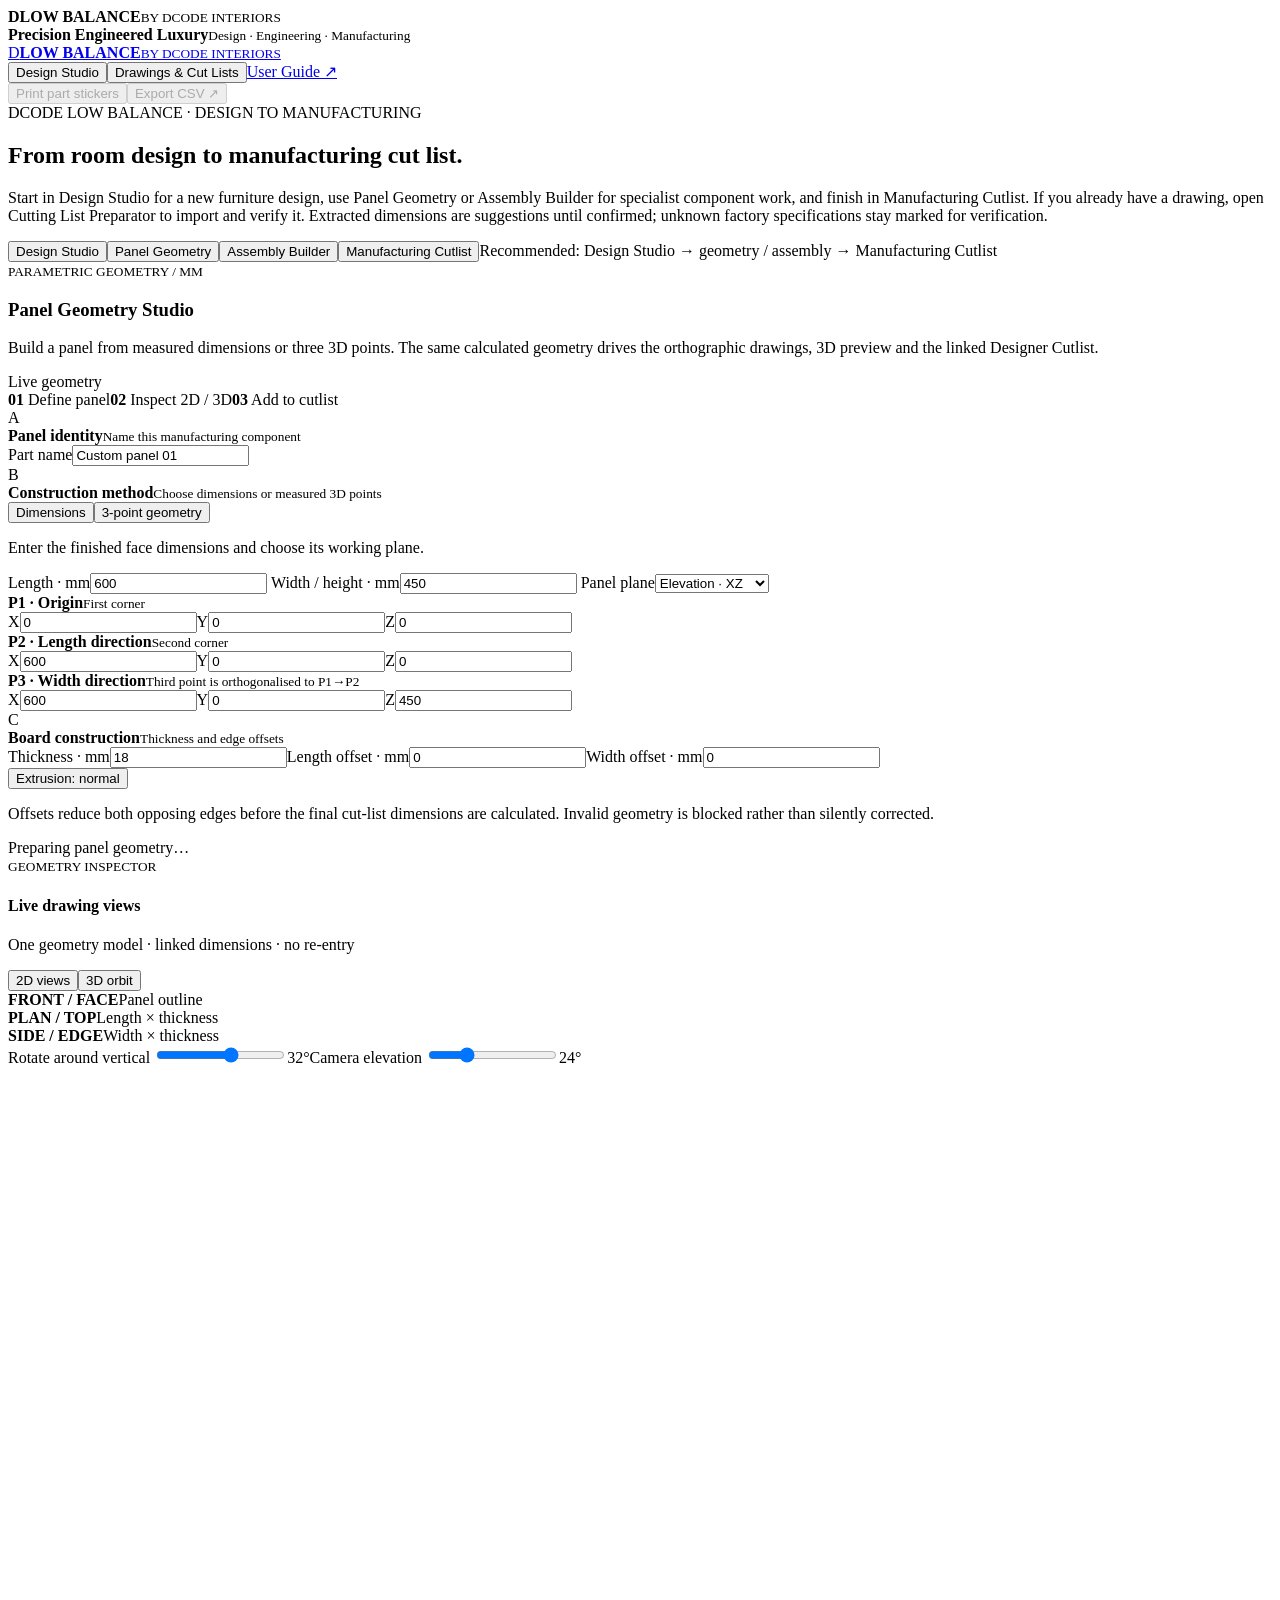
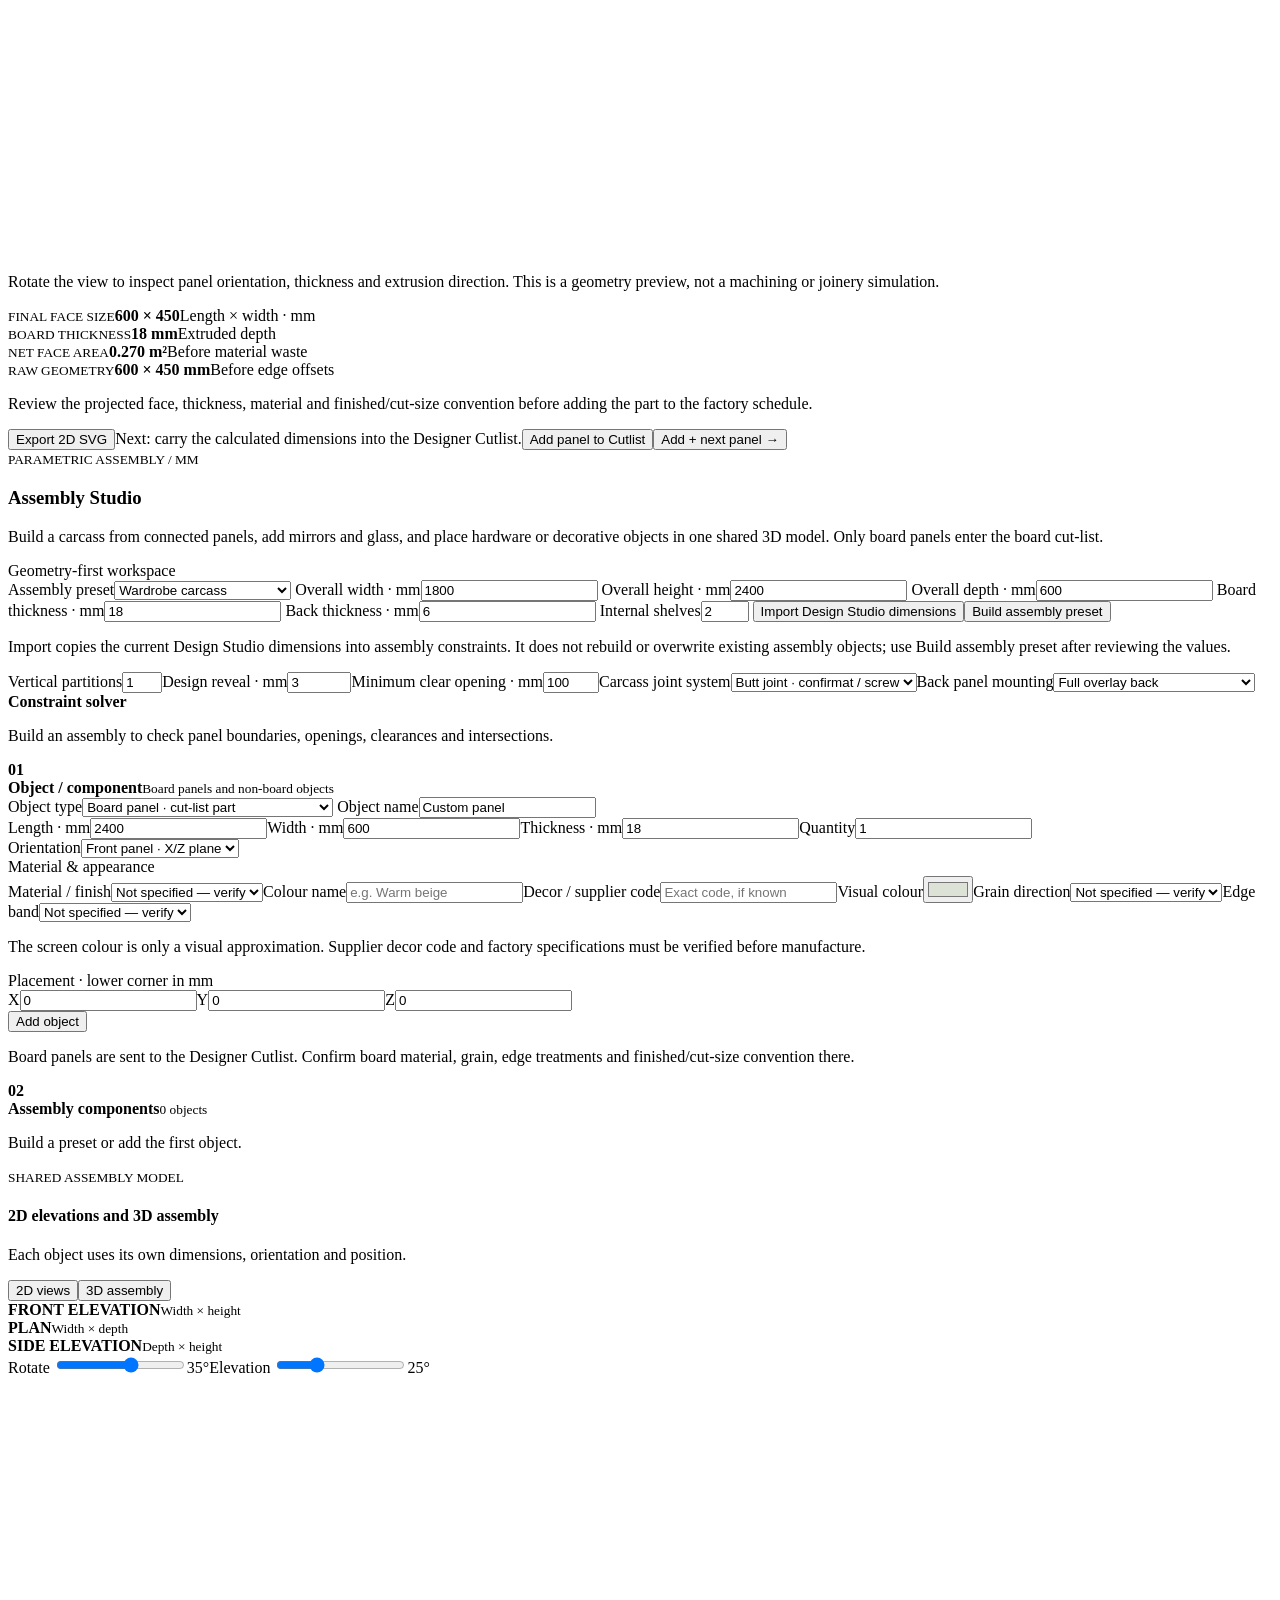
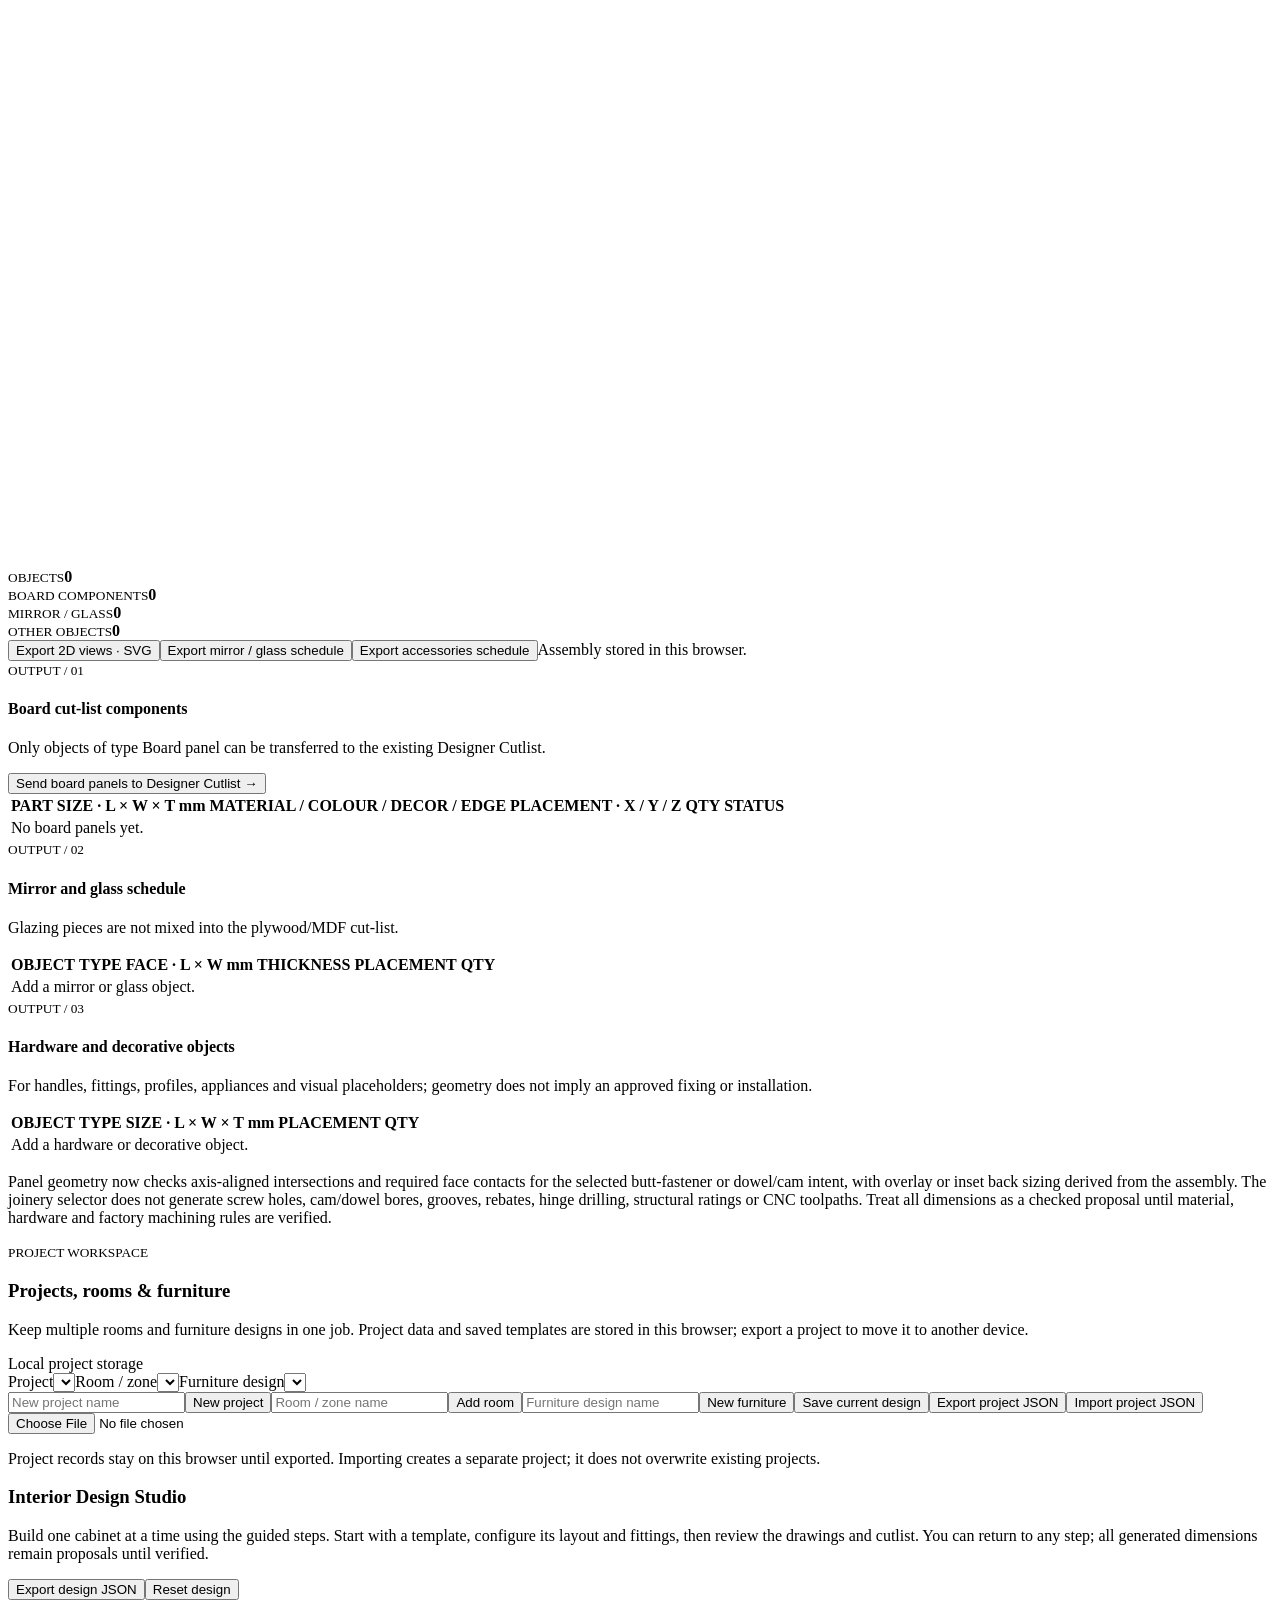
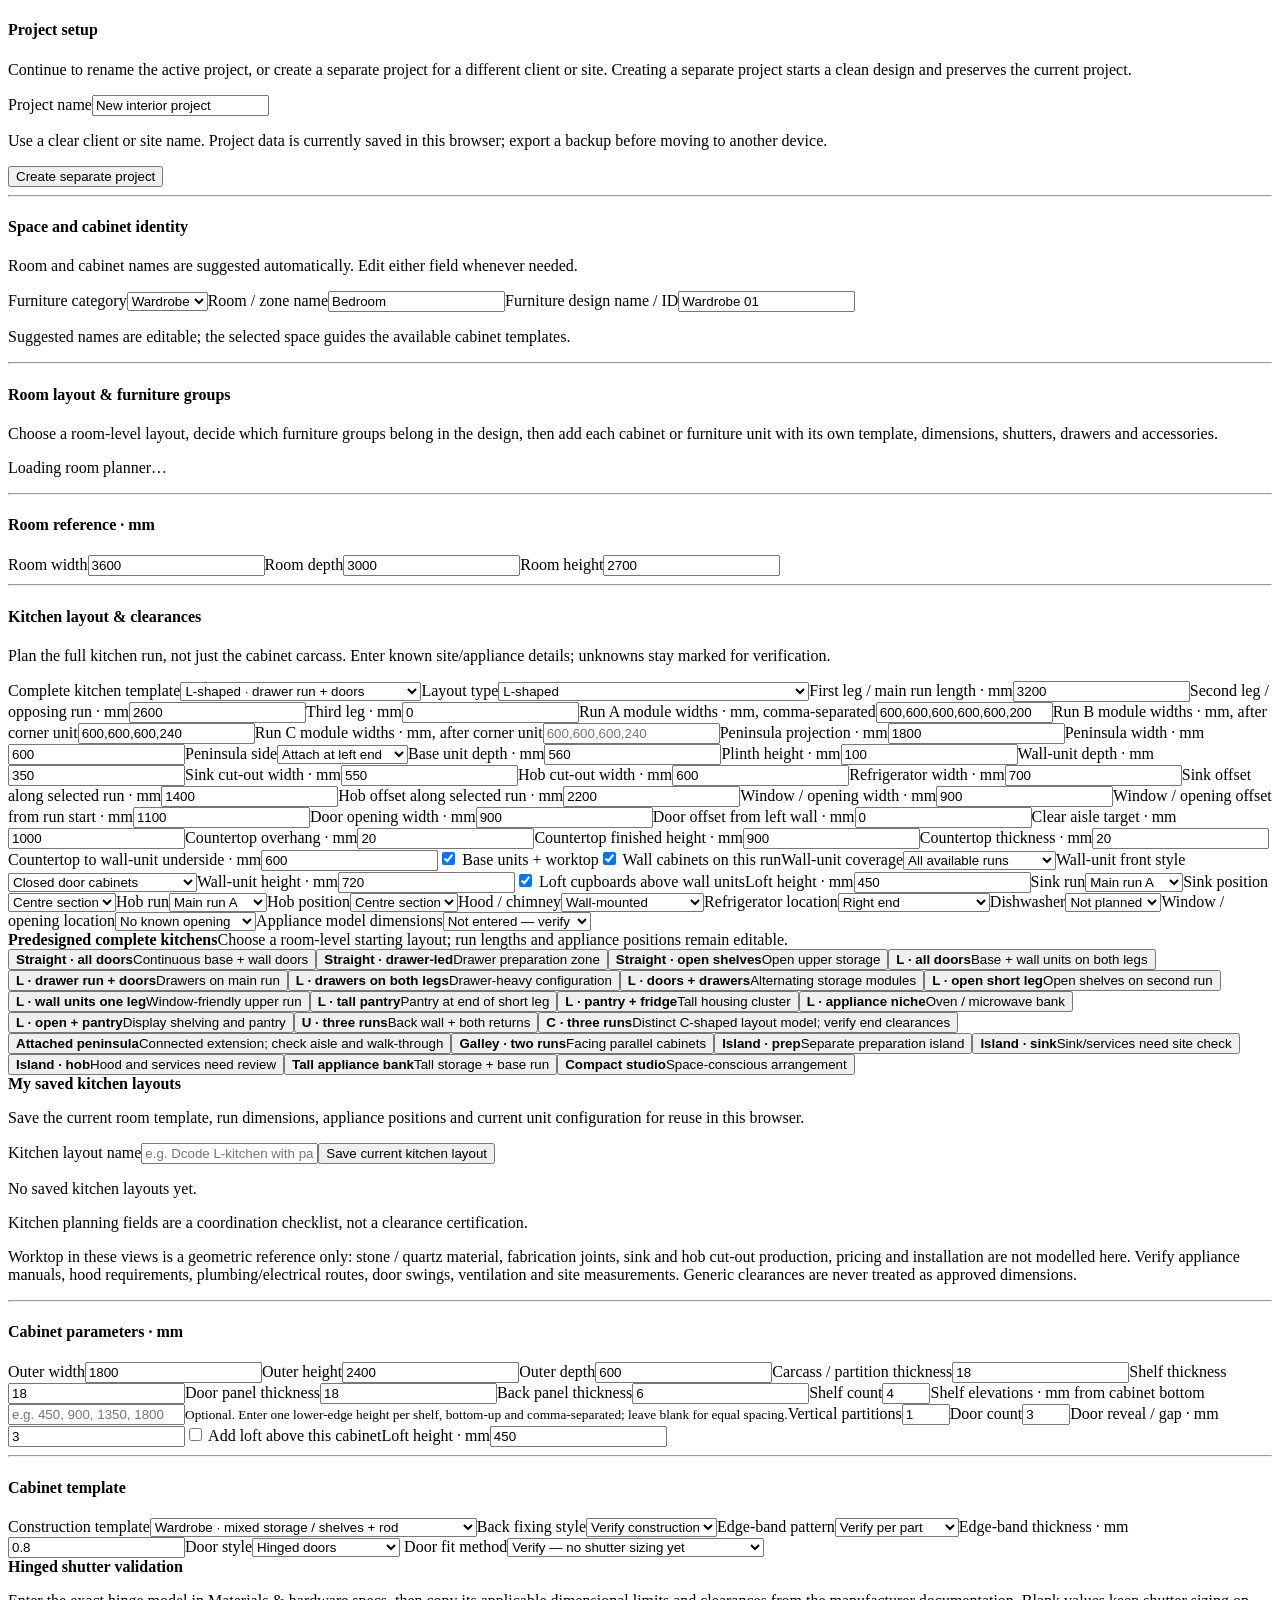
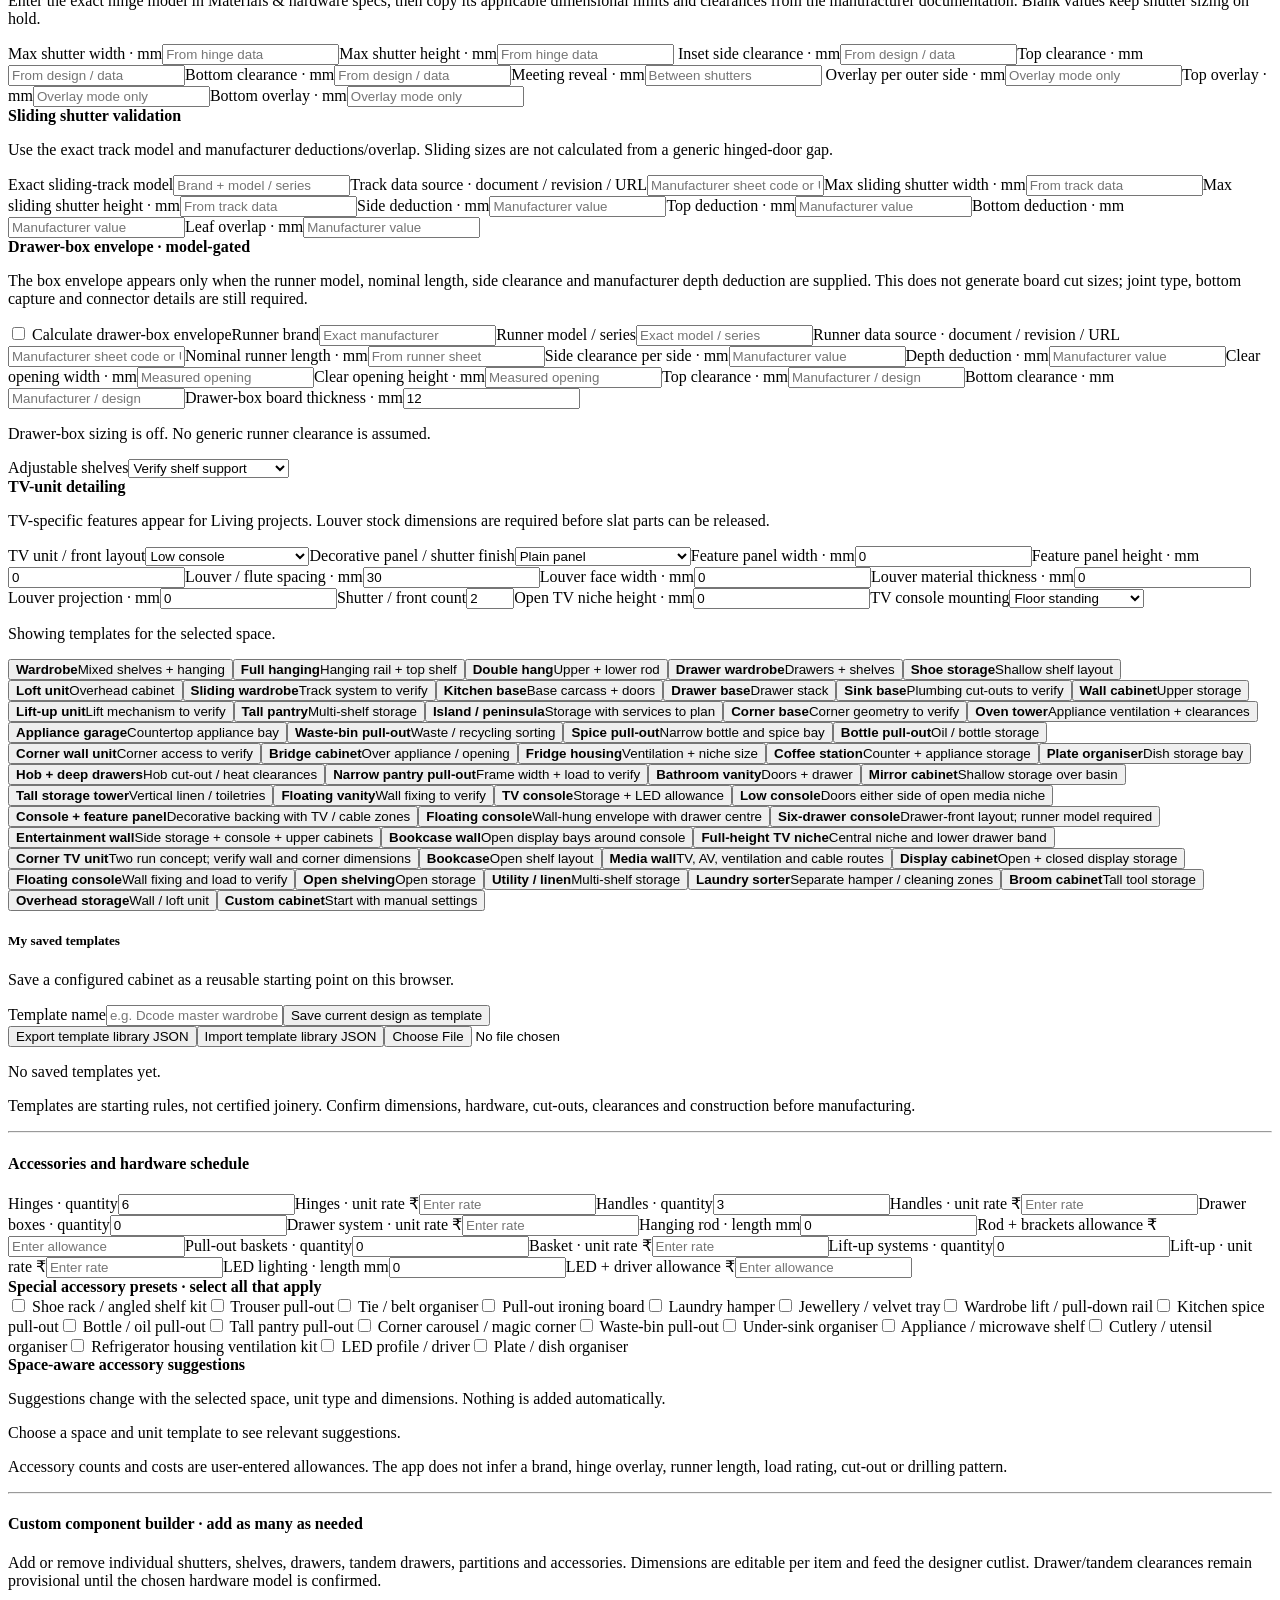
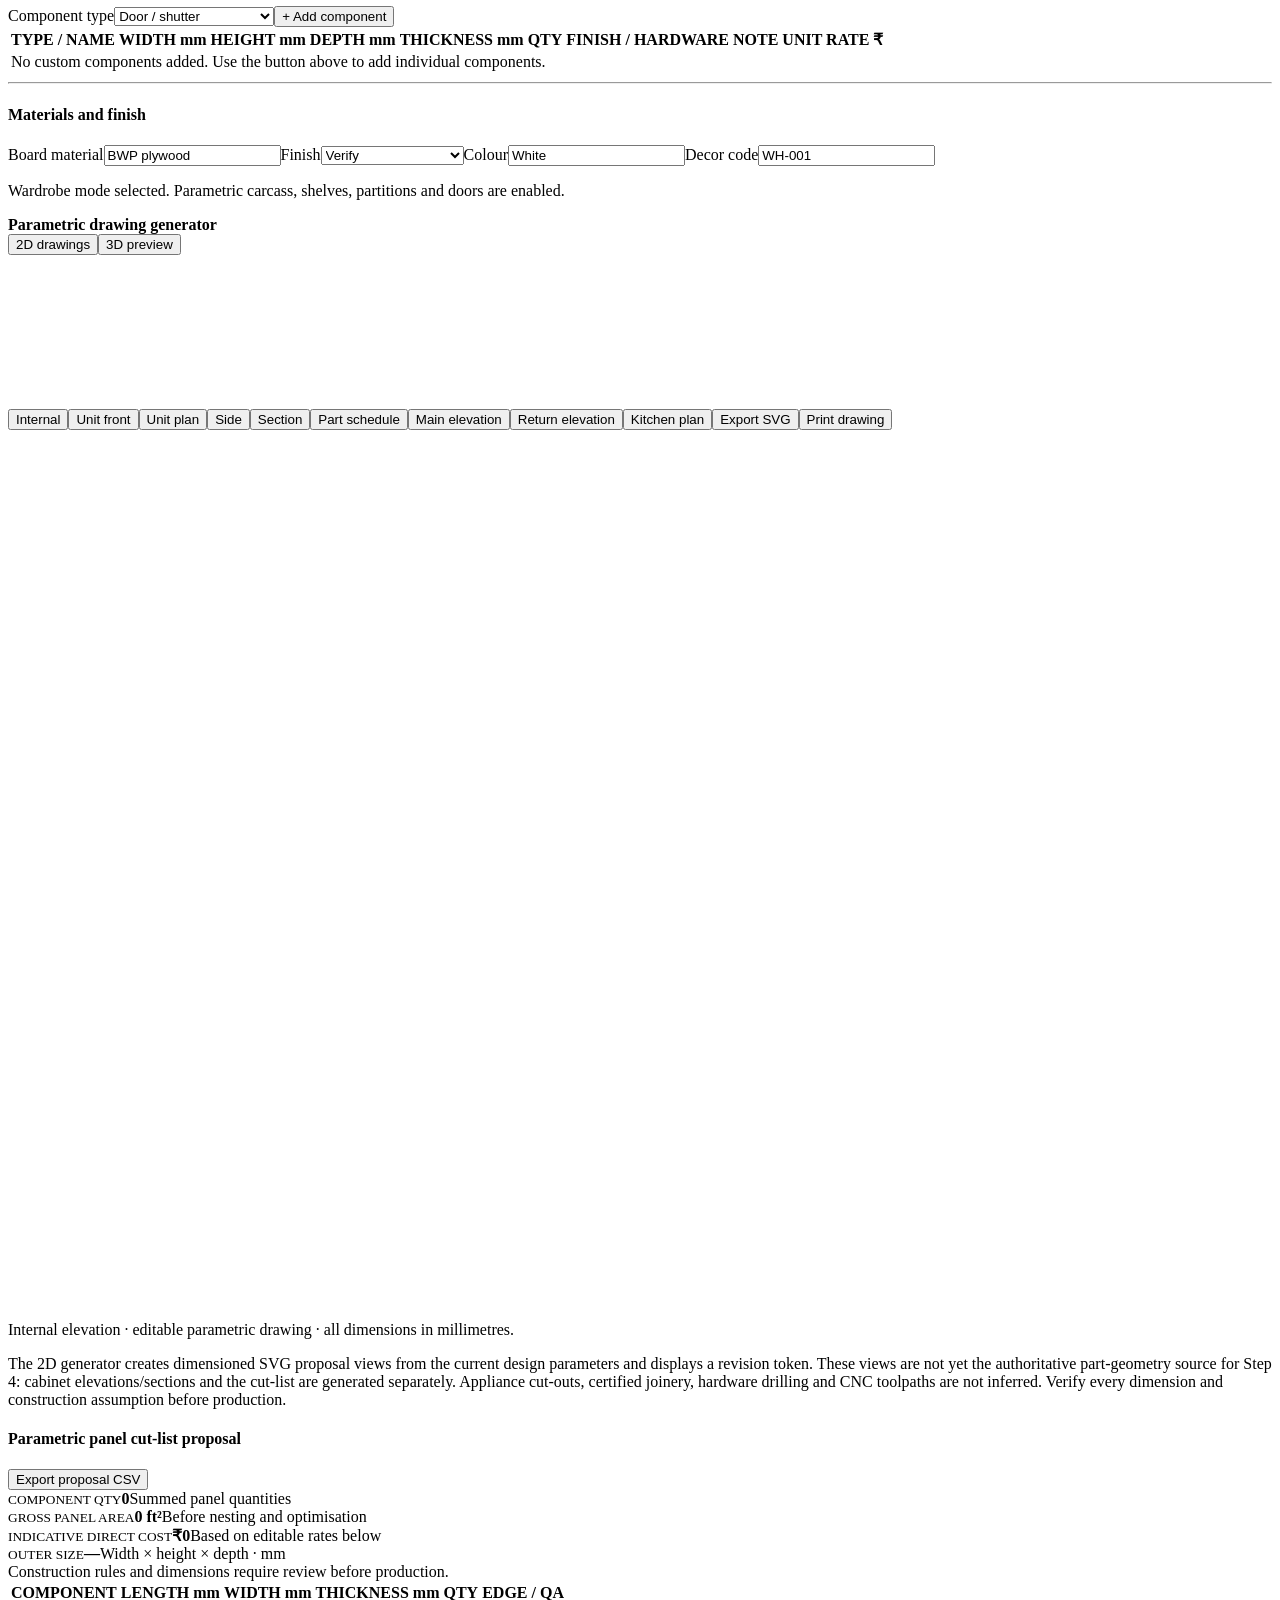
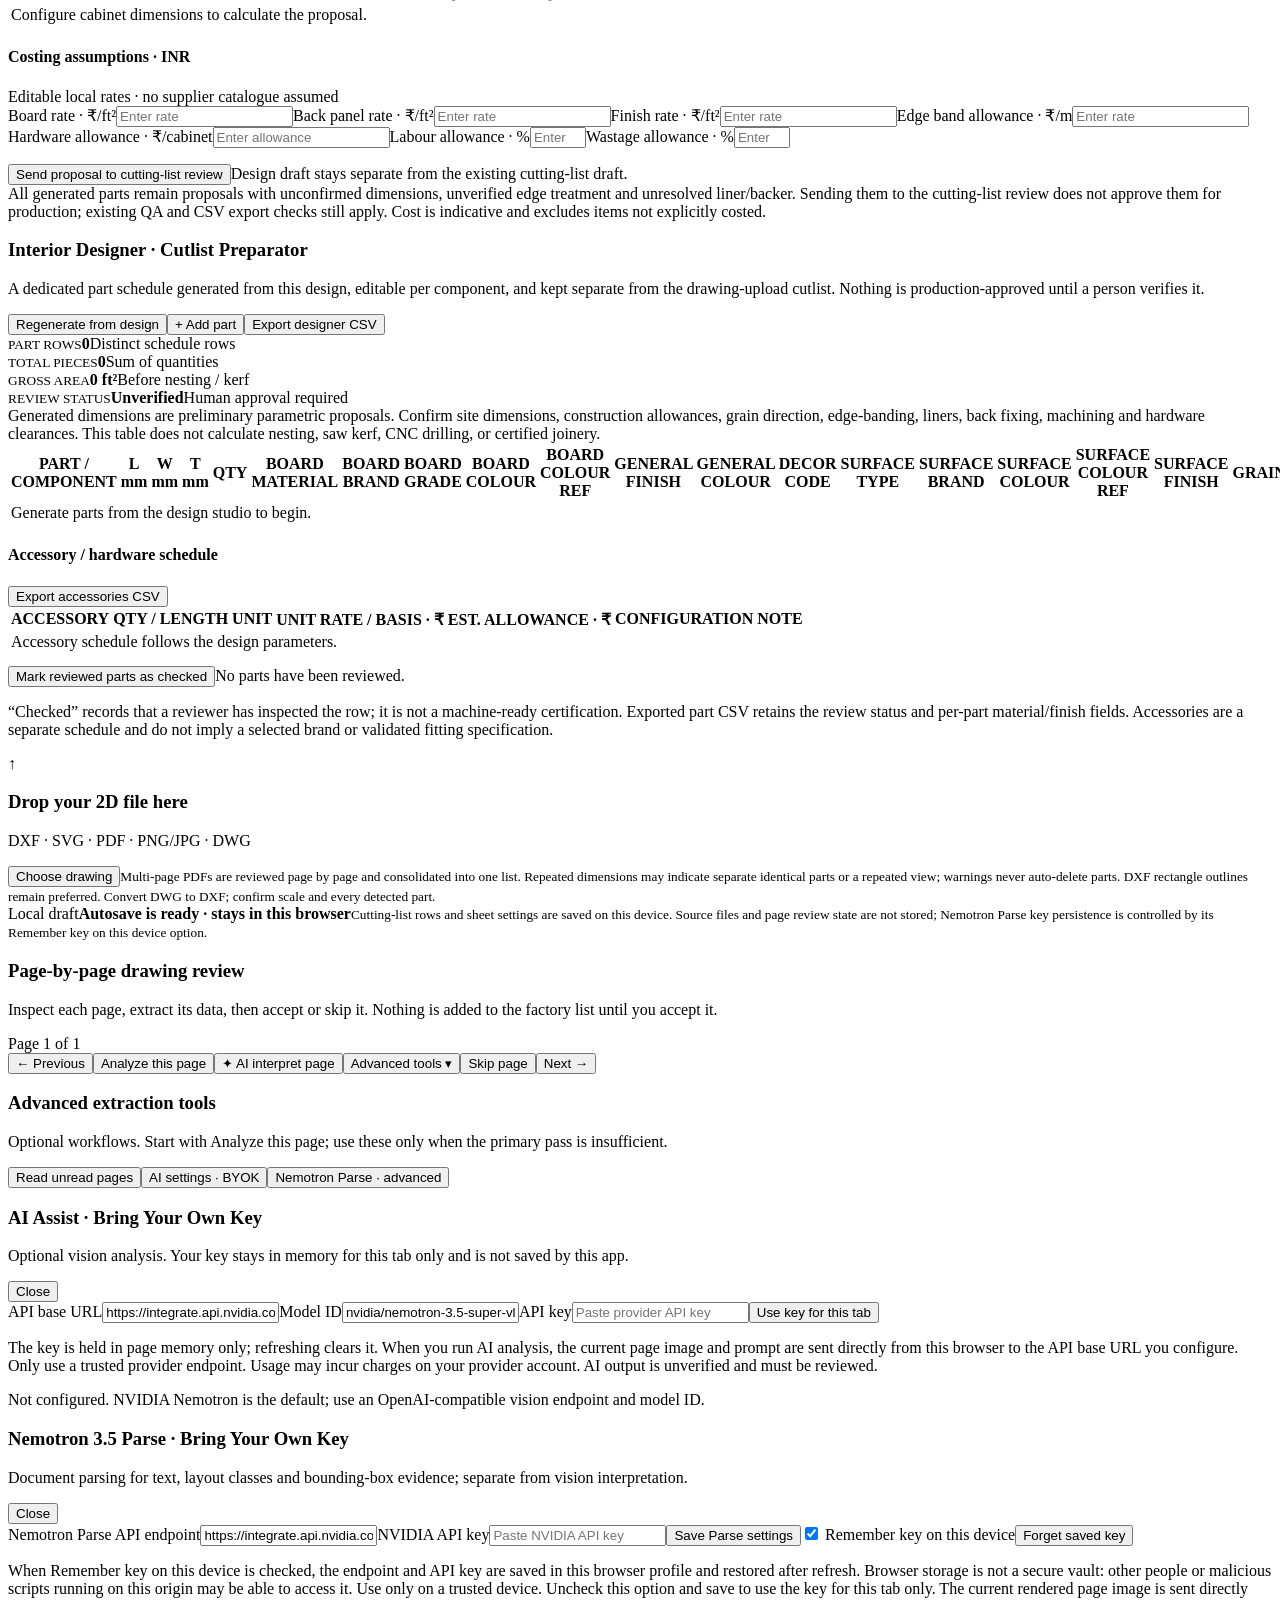
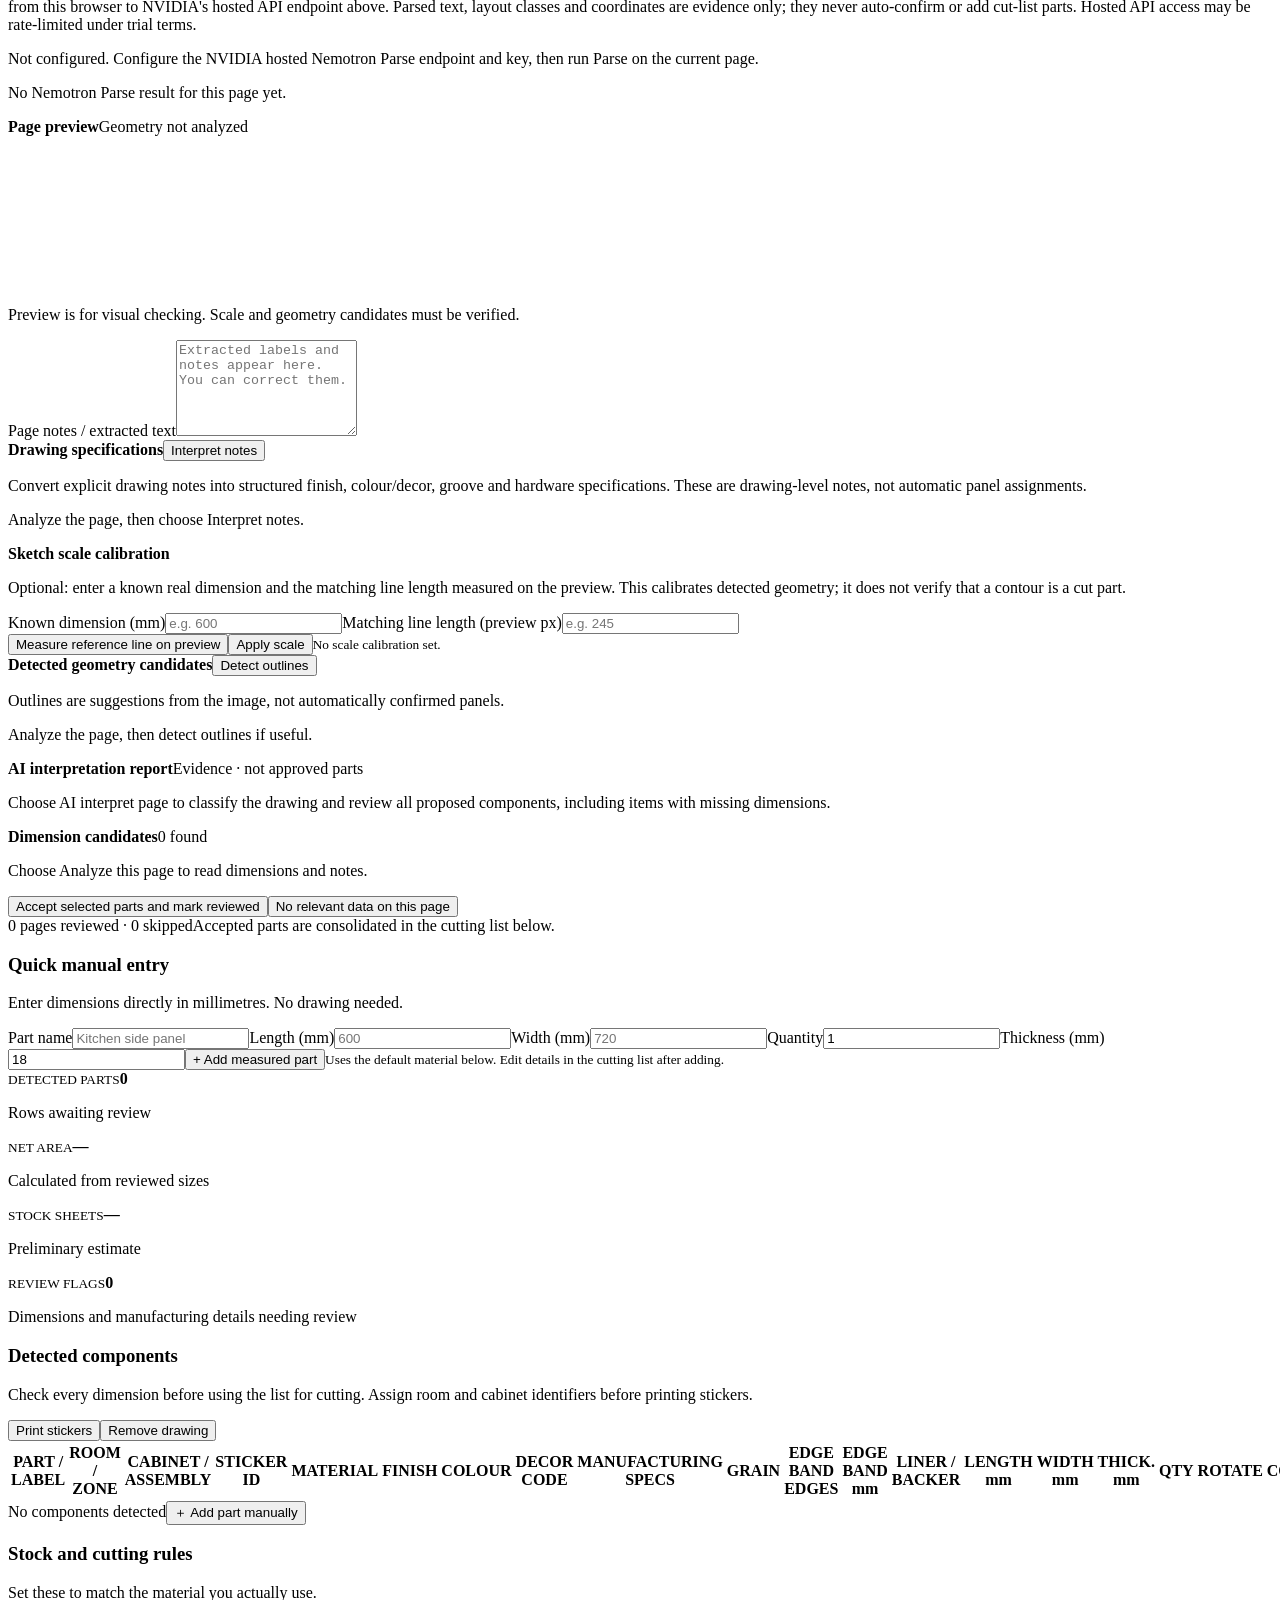
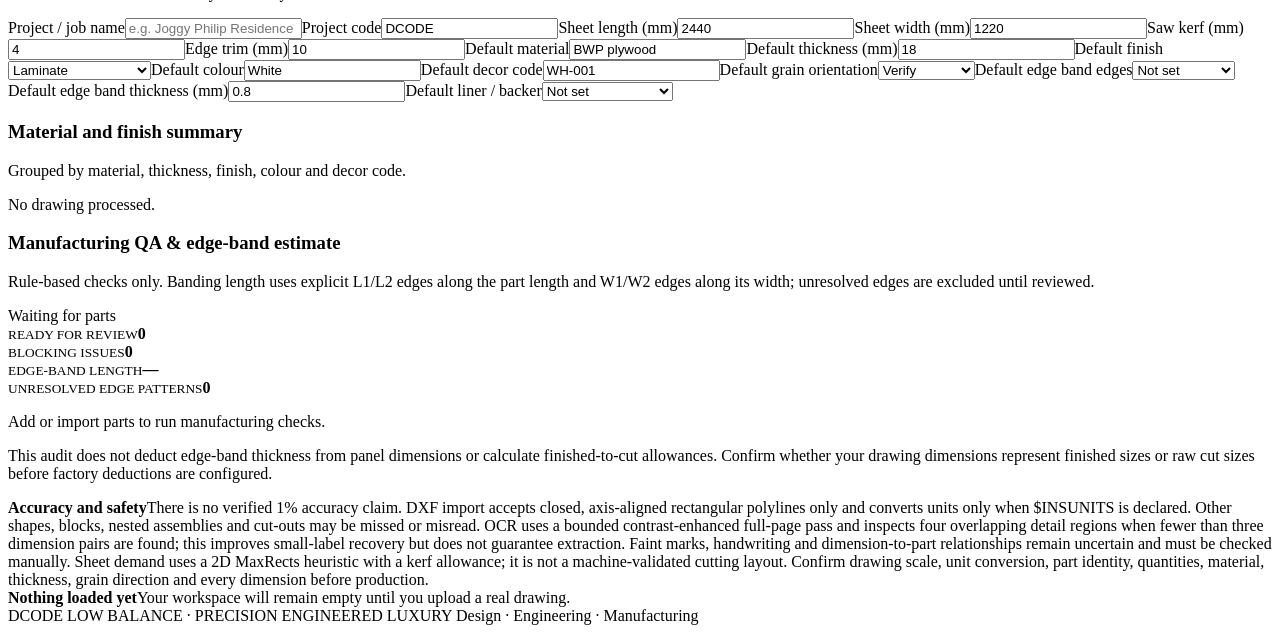
==== public/app/index.html @ f773fba3 "Bump cache version for Step 5 workflow" ====
<!doctype html>
<html lang="en"><head><meta charset="utf-8"><meta name="viewport" content="width=device-width,initial-scale=1"><title>DCODE Low Balance — Precision Engineered Luxury</title><meta name="description" content="DCODE Low Balance connects interior design, 2D drawings, 3D cabinet engineering and manufacturing cut lists. Precision Engineered Luxury."><meta name="theme-color" content="#f7f7f5"><link rel="icon" type="image/svg+xml" href="/favicon.svg"><link rel="stylesheet" href="/theme.css?v=124"><link rel="stylesheet" href="/design-workspace.css?v=124"><link rel="stylesheet" href="/polish.css?v=131"><link rel="stylesheet" href="/db-migration.css?v=124"><script defer src="/app.js?v=124"></script><script defer src="/db-migration.js?v=124"></script><script type="module" src="/design-workspace.js?v=145"></script></head>
<body><aside class="sidebar"><div class="brand"><b>D</b><span><strong>LOW BALANCE</strong><small>BY DCODE INTERIORS</small></span></div><div class="side-note"><i></i><span><b>Precision Engineered Luxury</b><small>Design · Engineering · Manufacturing</small></span></div></aside>
<main><header class="app-header"><a class="header-brand" href="/app/" aria-label="DCODE Low Balance workspace home"><span class="header-brand-mark">D</span><span class="header-brand-copy"><strong>LOW BALANCE</strong><small>BY DCODE INTERIORS</small></span></a><nav class="design-nav app-page-nav app-top-nav" role="navigation" aria-label="Primary navigation"><button type="button" class="active" id="designNav" aria-current="page">Design Studio</button><button type="button" id="cutlistNav">Drawings & Cut Lists</button><a class="guide-nav-link" href="/guide.html" target="_blank" rel="noopener">User Guide ↗</a></nav><div class="header-actions design-hidden"><button id="printStickers" class="light-btn" type="button" disabled>Print part stickers</button><button id="export" class="dark-btn" disabled>Export CSV ↗</button></div></header>
<section class="view">
<div class="intro"><div><div class="eyebrow">DCODE LOW BALANCE · DESIGN TO MANUFACTURING</div><h2>From room design to manufacturing cut list.</h2><p>Start in Design Studio for a new furniture design, use Panel Geometry or Assembly Builder for specialist component work, and finish in Manufacturing Cutlist. If you already have a drawing, open Cutting List Preparator to import and verify it. Extracted dimensions are suggestions until confirmed; unknown factory specifications stay marked for verification.</p></div></div>
<section class="design-workspace app-page" id="designWorkspace">
      <div class="design-nav design-subnav" role="navigation" aria-label="Interior design workspaces"><button type="button" class="active" id="designerBuilderTab" aria-current="page" title="Guided cabinet design and drawings">Design Studio</button><button type="button" id="designerPanelGeometryTab" aria-pressed="false" title="Create a single parametric panel">Panel Geometry</button><button type="button" id="designerAssemblyStudioTab" aria-pressed="false" title="Build and validate a multi-panel assembly">Assembly Builder</button><button type="button" id="designerCutlistTab" aria-pressed="false" title="Review board parts and prepare manufacturing exports">Manufacturing Cutlist</button><span class="design-chip">Recommended: Design Studio → geometry / assembly → Manufacturing Cutlist</span></div>
      <section id="panelGeometryStudio" class="panel-geometry-studio design-hidden" aria-label="Parametric panel geometry studio">
  <div class="pg-header"><div><small class="pg-eyebrow">PARAMETRIC GEOMETRY / MM</small><h3>Panel Geometry Studio</h3><p>Build a panel from measured dimensions or three 3D points. The same calculated geometry drives the orthographic drawings, 3D preview and the linked Designer Cutlist.</p></div><div class="pg-header-status"><span class="pg-live-dot"></span><span>Live geometry</span></div></div>
  <div class="pg-workflow"><span class="active"><b>01</b> Define panel</span><i></i><span><b>02</b> Inspect 2D / 3D</span><i></i><span><b>03</b> Add to cutlist</span></div>
  <div class="pg-layout">
    <aside class="pg-controls">
      <section class="pg-control-section"><div class="pg-section-title"><span class="pg-section-index">A</span><div><strong>Panel identity</strong><small>Name this manufacturing component</small></div></div>
        <label class="pg-field">Part name<input id="pgName" value="Custom panel 01" maxlength="100" placeholder="e.g. Wardrobe side"></label>
      </section>
      <section class="pg-control-section"><div class="pg-section-title"><span class="pg-section-index">B</span><div><strong>Construction method</strong><small>Choose dimensions or measured 3D points</small></div></div>
        <div class="pg-mode-toggle"><button id="pgDimensionMode" type="button" class="active" aria-pressed="true">Dimensions</button><button id="pgThreePointMode" type="button" aria-pressed="false">3-point geometry</button></div>
        <p id="pgModeHint" class="pg-help">Enter the finished face dimensions and choose its working plane.</p>
        <div id="pgDimFields" class="pg-field-grid">
          <label class="pg-field">Length · mm<input id="pgLength" type="number" min="1" step="any" value="600"></label>
          <label class="pg-field">Width / height · mm<input id="pgWidth" type="number" min="1" step="any" value="450"></label>
          <label class="pg-field pg-field-wide">Panel plane<select id="pgPlane"><option value="XZ" selected>Elevation · XZ</option><option value="XY">Horizontal · XY</option><option value="YZ">Side plane · YZ</option></select></label>
        </div>
        <div id="pgPointsFields" class="pg-point-fields design-hidden">
          <div class="pg-coordinate-head"><strong>P1 · Origin</strong><small>First corner</small></div><div class="pg-coordinate-grid">
            <label>X<input id="pgP1X" type="number" step="any" value="0"></label><label>Y<input id="pgP1Y" type="number" step="any" value="0"></label><label>Z<input id="pgP1Z" type="number" step="any" value="0"></label>
          </div>
          <div class="pg-coordinate-head"><strong>P2 · Length direction</strong><small>Second corner</small></div><div class="pg-coordinate-grid">
            <label>X<input id="pgP2X" type="number" step="any" value="600"></label><label>Y<input id="pgP2Y" type="number" step="any" value="0"></label><label>Z<input id="pgP2Z" type="number" step="any" value="0"></label>
          </div>
          <div class="pg-coordinate-head"><strong>P3 · Width direction</strong><small>Third point is orthogonalised to P1→P2</small></div><div class="pg-coordinate-grid">
            <label>X<input id="pgP3X" type="number" step="any" value="600"></label><label>Y<input id="pgP3Y" type="number" step="any" value="0"></label><label>Z<input id="pgP3Z" type="number" step="any" value="450"></label>
          </div>
        </div>
      </section>
      <section class="pg-control-section"><div class="pg-section-title"><span class="pg-section-index">C</span><div><strong>Board construction</strong><small>Thickness and edge offsets</small></div></div>
        <div class="pg-field-grid"><label class="pg-field">Thickness · mm<input id="pgThickness" type="number" min="0.1" step="any" value="18"></label><label class="pg-field">Length offset · mm<input id="pgOffsetLength" type="number" min="0" step="any" value="0"></label><label class="pg-field">Width offset · mm<input id="pgOffsetWidth" type="number" min="0" step="any" value="0"></label></div>
        <button id="pgExtrusion" class="pg-secondary-button" type="button">Extrusion: normal</button>
        <p class="pg-help">Offsets reduce both opposing edges before the final cut-list dimensions are calculated. Invalid geometry is blocked rather than silently corrected.</p>
      </section>
      <div id="pgValidation" class="pg-validation" role="status" aria-live="polite">Preparing panel geometry…</div>
    </aside>
    <div class="pg-preview-column">
      <div class="pg-preview-head"><div><small>GEOMETRY INSPECTOR</small><h4>Live drawing views</h4><p>One geometry model · linked dimensions · no re-entry</p></div><div class="pg-view-toggle"><button id="pg2dTab" type="button" class="active" aria-pressed="true">2D views</button><button id="pg3dTab" type="button" aria-pressed="false">3D orbit</button></div></div>
      <div id="pg2dViews" class="pg-orthographic-grid">
        <div class="pg-drawing-card pg-drawing-front"><div><strong>FRONT / FACE</strong><span>Panel outline</span></div><div id="pgFrontSvg" class="pg-drawing-svg"></div></div>
        <div class="pg-drawing-card"><div><strong>PLAN / TOP</strong><span>Length × thickness</span></div><div id="pgPlanSvg" class="pg-drawing-svg"></div></div>
        <div class="pg-drawing-card"><div><strong>SIDE / EDGE</strong><span>Width × thickness</span></div><div id="pgSideSvg" class="pg-drawing-svg"></div></div>
      </div>
      <div id="pg3dView" class="pg-3d-view design-hidden"><div class="pg-orbit-controls"><label>Rotate around vertical <input id="pg3dYaw" type="range" min="-180" max="180" value="32"><span id="pg3dYawValue">32°</span></label><label>Camera elevation <input id="pg3dPitch" type="range" min="5" max="75" value="24"><span id="pg3dPitchValue">24°</span></label></div><div class="pg-3d-canvas"><svg id="pgIsoSvg" viewBox="0 0 900 560" role="img" aria-label="Interactive isometric extrusion of the panel"></svg></div><p class="pg-help">Rotate the view to inspect panel orientation, thickness and extrusion direction. This is a geometry preview, not a machining or joinery simulation.</p></div>
      <div class="pg-metrics">
        <div><small>FINAL FACE SIZE</small><strong id="pgMetricFace">600 × 450</strong><span>Length × width · mm</span></div>
        <div><small>BOARD THICKNESS</small><strong id="pgMetricThickness">18 mm</strong><span>Extruded depth</span></div>
        <div><small>NET FACE AREA</small><strong id="pgMetricArea">0.270 m²</strong><span>Before material waste</span></div>
        <div><small>RAW GEOMETRY</small><strong id="pgMetricBounds">600 × 450 mm</strong><span>Before edge offsets</span></div>
      </div>
      <p id="pgSummaryNote" class="pg-summary-note">Review the projected face, thickness, material and finished/cut-size convention before adding the part to the factory schedule.</p>
      <div class="pg-output-actions"><button id="pgExportSvg" type="button" class="pg-secondary-button">Export 2D SVG</button><span>Next: carry the calculated dimensions into the Designer Cutlist.</span><button id="pgAddPanel" type="button" class="pg-secondary-button">Add panel to Cutlist</button><button id="pgAddNext" type="button" class="pg-primary-button">Add + next panel →</button></div>
    </div>
  </div>
</section>
      <section id="assemblyStudio" class="assembly-studio design-hidden" aria-label="Parametric assembly studio">
 <header class="as-header"><div><small>PARAMETRIC ASSEMBLY / MM</small><h3>Assembly Studio</h3><p>Build a carcass from connected panels, add mirrors and glass, and place hardware or decorative objects in one shared 3D model. Only board panels enter the board cut-list.</p></div><span class="as-ready"><i></i> Geometry-first workspace</span></header>
 <div class="as-preset-bar">
  <label>Assembly preset<select id="asPreset"><option value="wardrobe">Wardrobe carcass</option><option value="mirror-wardrobe">Wardrobe with mirror front</option><option value="tv-console">TV console</option><option value="empty">Empty assembly</option></select></label>
  <label>Overall width · mm<input id="asCabWidth" type="number" min="100" value="1800"></label>
  <label>Overall height · mm<input id="asCabHeight" type="number" min="100" value="2400"></label>
  <label>Overall depth · mm<input id="asCabDepth" type="number" min="100" value="600"></label>
  <label>Board thickness · mm<input id="asBoardT" type="number" min="1" value="18"></label>
  <label>Back thickness · mm<input id="asBackT" type="number" min="1" value="6"></label>
  <label>Internal shelves<input id="asShelfCount" type="number" min="0" max="20" value="2"></label>
  <button type="button" class="as-button" id="asImportDesign">Import Design Studio dimensions</button><button type="button" class="as-button as-primary" id="asLoadPreset">Build assembly preset</button><p class="as-note" id="asDesignSyncStatus" role="status" aria-live="polite">Import copies the current Design Studio dimensions into assembly constraints. It does not rebuild or overwrite existing assembly objects; use Build assembly preset after reviewing the values.</p>
 </div>
 <div class="as-constraint-bar"><div class="as-constraint-inputs"><label>Vertical partitions<input id="asPartitionCount" type="number" min="0" max="8" value="1"></label><label>Design reveal · mm<input id="asFrontGap" type="number" min="1" max="10" step="0.5" value="3"></label><label>Minimum clear opening · mm<input id="asMinOpening" type="number" min="50" max="500" step="10" value="100"></label><label>Carcass joint system<select id="asJointSystem"><option value="butt-confirmat">Butt joint · confirmat / screw</option><option value="dowel-cam">Dowel + cam connector</option></select></label><label>Back panel mounting<select id="asBackMount"><option value="overlay">Full overlay back</option><option value="inset">Inset back · between sides/top</option></select></label></div><div class="as-constraint-report" id="asConstraintReport" role="status" aria-live="polite"><strong>Constraint solver</strong><p>Build an assembly to check panel boundaries, openings, clearances and intersections.</p><ul id="asConstraintList"></ul></div></div>
 <div class="as-workspace">
  <aside class="as-sidebar">
   <section class="as-panel"><div class="as-panel-title"><b>01</b><div><strong>Object / component</strong><small>Board panels and non-board objects</small></div></div>
    <label class="as-field">Object type<select id="asType"><option value="board">Board panel · cut-list part</option><option value="mirror">Mirror · glazing schedule</option><option value="glass">Glass · glazing schedule</option><option value="hardware">Hardware / fitting · accessory schedule</option><option value="decorative">Decorative object · visual schedule</option></select></label>
    <label class="as-field">Object name<input id="asName" maxlength="100" value="Custom panel" placeholder="e.g. Left side / mirror shutter"></label>
    <div class="as-field-grid"><label class="as-field">Length · mm<input id="asLength" type="number" min="1" value="2400"></label><label class="as-field">Width · mm<input id="asWidth" type="number" min="1" value="600"></label><label class="as-field">Thickness · mm<input id="asThickness" type="number" min="0.1" step="any" value="18"></label><label class="as-field">Quantity<input id="asQty" type="number" min="1" step="1" value="1"></label></div>
    <label class="as-field">Orientation<select id="asOrientation"><option value="front">Front panel · X/Z plane</option><option value="horizontal">Shelf / top · X/Y plane</option><option value="side">Side panel · Y/Z plane</option></select></label>
    <div class="as-subtitle">Material & appearance</div>
    <div class="as-field-grid"><label class="as-field">Material / finish<select id="asMaterial"><option value="">Not specified — verify</option><option>Laminate</option><option>Pre-laminated board</option><option>Acrylic</option><option>PU paint</option><option>Veneer</option><option>Solid wood</option><option>Mirror</option><option>Glass</option><option>Metal</option><option>Custom</option></select></label><label class="as-field">Colour name<input id="asColourName" maxlength="100" placeholder="e.g. Warm beige"></label><label class="as-field">Decor / supplier code<input id="asDecorCode" maxlength="100" placeholder="Exact code, if known"></label><label class="as-field">Visual colour<input id="asFinishColor" type="color" value="#dce3d6" aria-label="Visual preview colour"></label><label class="as-field">Grain direction<select id="asGrain"><option value="verify">Not specified — verify</option><option value="none">No grain</option><option value="vertical">Vertical</option><option value="horizontal">Horizontal</option><option value="custom">Custom / angled</option></select></label><label class="as-field">Edge band<select id="asEdgeBand"><option value="verify">Not specified — verify</option><option value="matching">Matching</option><option value="contrasting">Contrasting</option><option value="none">None</option></select></label></div>
    <p class="as-note">The screen colour is only a visual approximation. Supplier decor code and factory specifications must be verified before manufacture.</p>
    <div class="as-subtitle">Placement · lower corner in mm</div><div class="as-field-grid as-coordinates"><label class="as-field">X<input id="asX" type="number" step="any" value="0"></label><label class="as-field">Y<input id="asY" type="number" step="any" value="0"></label><label class="as-field">Z<input id="asZ" type="number" step="any" value="0"></label></div>
    <div class="as-edit-actions"><button type="button" class="as-button as-primary" id="asAddObject">Add object</button><button type="button" class="as-button" id="asCancelEdit" hidden>Cancel edit</button></div>
    <p class="as-note" id="asTypeNote">Board panels are sent to the Designer Cutlist. Confirm board material, grain, edge treatments and finished/cut-size convention there.</p>
   </section>
   <section class="as-panel"><div class="as-panel-title"><b>02</b><div><strong>Assembly components</strong><small id="asComponentCount">0 objects</small></div></div><div id="asObjectList" class="as-object-list"><p class="as-empty">Build a preset or add the first object.</p></div></section>
  </aside>
  <div class="as-visual-column">
   <div class="as-view-header"><div><small>SHARED ASSEMBLY MODEL</small><h4>2D elevations and 3D assembly</h4><p>Each object uses its own dimensions, orientation and position.</p></div><div class="as-view-buttons"><button type="button" id="asView2D" class="active">2D views</button><button type="button" id="asView3D">3D assembly</button></div></div>
   <div id="as2DViews" class="as-orthographic">
    <article class="as-view-card as-front-card"><header><strong>FRONT ELEVATION</strong><small>Width × height</small></header><div id="asFront" class="as-svg"></div></article>
    <article class="as-view-card"><header><strong>PLAN</strong><small>Width × depth</small></header><div id="asPlan" class="as-svg"></div></article>
    <article class="as-view-card"><header><strong>SIDE ELEVATION</strong><small>Depth × height</small></header><div id="asSide" class="as-svg"></div></article>
   </div>
   <div id="as3DView" class="as-3d-view design-hidden"><div class="as-camera-controls"><label>Rotate <input id="asYaw" type="range" min="-180" max="180" value="35"><span id="asYawValue">35°</span></label><label>Elevation <input id="asPitch" type="range" min="5" max="75" value="25"><span id="asPitchValue">25°</span></label></div><svg id="asSceneSvg" viewBox="0 0 900 560" role="img" aria-label="3D assembly preview"></svg></div>
   <div class="as-metrics"><div><small>OBJECTS</small><strong id="asMetricObjects">0</strong></div><div><small>BOARD COMPONENTS</small><strong id="asMetricBoards">0</strong></div><div><small>MIRROR / GLASS</small><strong id="asMetricGlazing">0</strong></div><div><small>OTHER OBJECTS</small><strong id="asMetricOther">0</strong></div></div>
   <div class="as-export-bar"><button type="button" class="as-button" id="asExportViews">Export 2D views · SVG</button><button type="button" class="as-button" id="asExportGlazing">Export mirror / glass schedule</button><button type="button" class="as-button" id="asExportOther">Export accessories schedule</button><span id="asSaveStatus">Assembly stored in this browser.</span></div>
  </div>
 </div>
 <section class="as-schedule-section"><header><div><small>OUTPUT / 01</small><h4>Board cut-list components</h4><p>Only objects of type Board panel can be transferred to the existing Designer Cutlist.</p></div><button type="button" class="as-button as-primary" id="asSendBoards">Send board panels to Designer Cutlist →</button></header><div class="as-table-wrap"><table class="as-table"><thead><tr><th>PART</th><th>SIZE · L × W × T mm</th><th>MATERIAL / COLOUR / DECOR / EDGE</th><th>PLACEMENT · X / Y / Z</th><th>QTY</th><th>STATUS</th></tr></thead><tbody id="asBoardRows"><tr><td colspan="6">No board panels yet.</td></tr></tbody></table></div></section>
 <div class="as-schedules">
  <section class="as-schedule-section"><header><div><small>OUTPUT / 02</small><h4>Mirror and glass schedule</h4><p>Glazing pieces are not mixed into the plywood/MDF cut-list.</p></div></header><div class="as-table-wrap"><table class="as-table"><thead><tr><th>OBJECT</th><th>TYPE</th><th>FACE · L × W mm</th><th>THICKNESS</th><th>PLACEMENT</th><th>QTY</th></tr></thead><tbody id="asGlazingRows"><tr><td colspan="6">Add a mirror or glass object.</td></tr></tbody></table></div></section>
  <section class="as-schedule-section"><header><div><small>OUTPUT / 03</small><h4>Hardware and decorative objects</h4><p>For handles, fittings, profiles, appliances and visual placeholders; geometry does not imply an approved fixing or installation.</p></div></header><div class="as-table-wrap"><table class="as-table"><thead><tr><th>OBJECT</th><th>TYPE</th><th>SIZE · L × W × T mm</th><th>PLACEMENT</th><th>QTY</th></tr></thead><tbody id="asOtherRows"><tr><td colspan="5">Add a hardware or decorative object.</td></tr></tbody></table></div></section>
 </div>
 <p class="as-footnote">Panel geometry now checks axis-aligned intersections and required face contacts for the selected butt-fastener or dowel/cam intent, with overlay or inset back sizing derived from the assembly. The joinery selector does not generate screw holes, cam/dowel bores, grooves, rebates, hinge drilling, structural ratings or CNC toolpaths. Treat all dimensions as a checked proposal until material, hardware and factory machining rules are verified.</p>
</section>
      <section class="design-project-hub" id="designProjectHub" aria-label="Project and furniture manager"><div class="design-project-head"><div><small>PROJECT WORKSPACE</small><h3>Projects, rooms & furniture</h3><p>Keep multiple rooms and furniture designs in one job. Project data and saved templates are stored in this browser; export a project to move it to another device.</p></div><span id="designProjectSaveStatus" role="status">Local project storage</span></div><div class="design-project-controls"><label>Project<select id="designProjectSelect" aria-label="Select project"></select></label><label>Room / zone<select id="designRoomSelect" aria-label="Select room"></select></label><label>Furniture design<select id="designFurnitureSelect" aria-label="Select furniture design"></select></label></div><div class="design-project-actions"><input id="designNewProjectName" aria-label="New project name" placeholder="New project name" maxlength="120"><button type="button" class="light-btn" id="designCreateProject">New project</button><input id="designNewRoomName" aria-label="New room name" placeholder="Room / zone name" maxlength="100"><button type="button" class="light-btn" id="designAddRoom">Add room</button><input id="designNewFurnitureName" aria-label="New furniture design name" placeholder="Furniture design name" maxlength="120"><button type="button" class="light-btn" id="designNewFurniture">New furniture</button><button type="button" class="dark-btn" id="designSaveFurniture">Save current design</button><button type="button" class="light-btn" id="designExportProject">Export project JSON</button><button type="button" class="light-btn" id="designImportProject">Import project JSON</button><input type="file" id="designImportProjectFile" accept=".json,application/json" class="design-hidden"></div><div id="designProjectList" class="design-project-list"></div><p class="design-project-note" id="designProjectNote">Project records stay on this browser until exported. Importing creates a separate project; it does not overwrite existing projects.</p></section>
      <div class="design-top"><div><h3>Interior Design Studio</h3><p>Build one cabinet at a time using the guided steps. Start with a template, configure its layout and fittings, then review the drawings and cutlist. You can return to any step; all generated dimensions remain proposals until verified.</p></div><div class="design-actions"><button class="light-btn" id="designDownload" type="button">Export design JSON</button><button class="light-btn" id="designReset" type="button">Reset design</button></div></div>
      <div class="design-grid"><div class="design-controls">
        <div><h4>Project setup</h4><p class="design-canvas-note">Continue to rename the active project, or create a separate project for a different client or site. Creating a separate project starts a clean design and preserves the current project.</p><div class="design-field-grid"><label>Project name<input id="d-project" value="New interior project" placeholder="e.g. Philip Residence" aria-describedby="designProjectNameHelp"></label></div><p class="design-canvas-note" id="designProjectNameHelp">Use a clear client or site name. Project data is currently saved in this browser; export a backup before moving to another device.</p><div class="design-step2-actions"><button type="button" class="light-btn" id="designCreateNewProjectFromStep1">Create separate project</button></div><p id="designProjectNameError" class="design-field-error" role="alert" hidden></p></div><hr class="design-divider"><div><h4>Space and cabinet identity</h4><p class="design-canvas-note">Room and cabinet names are suggested automatically. Edit either field whenever needed.</p><div class="design-field-grid"><label>Furniture category<select id="d-space"><option>Wardrobe</option><option>Kitchen</option><option>Bathroom</option><option>Living</option><option>Utility</option></select></label><label>Room / zone name<input id="d-room" value="Bedroom" placeholder="Auto-suggested room name"></label><label>Furniture design name / ID<input id="d-cabinet" value="Wardrobe 01" placeholder="Auto-generated cabinet name"></label></div><p class="design-canvas-note" id="designIdentityHint">Suggested names are editable; the selected space guides the available cabinet templates.</p></div><hr class="design-divider"><section class="design-room-planner" id="designRoomPlanner"><h4>Room layout &amp; furniture groups</h4><p class="design-canvas-note">Choose a room-level layout, decide which furniture groups belong in the design, then add each cabinet or furniture unit with its own template, dimensions, shutters, drawers and accessories.</p><div id="roomPlannerApp"><p class="design-canvas-note">Loading room planner…</p></div></section>
        <hr class="design-divider"><div><h4>Room reference · mm</h4><div class="design-field-grid"><label>Room width<input id="d-roomW" type="number" min="1" value="3600"></label><label>Room depth<input id="d-roomD" type="number" min="1" value="3000"></label><label>Room height<input id="d-roomH" type="number" min="1" value="2700"></label></div></div>
        <hr class="design-divider"><div id="designKitchenPlan" class="design-kitchen-plan"><h4>Kitchen layout & clearances</h4><p class="design-canvas-note">Plan the full kitchen run, not just the cabinet carcass. Enter known site/appliance details; unknowns stay marked for verification.</p><div class="design-field-grid"><label>Complete kitchen template<select id="k-template"><option value="straight-doors">Straight · all-door kitchen</option><option value="straight-drawers">Straight · drawer-led</option><option value="straight-open">Straight · open shelving</option><option value="l-doors">L-shaped · all doors</option><option value="l-drawer-run" selected>L-shaped · drawer run + doors</option><option value="l-drawers">L-shaped · drawers on both legs</option><option value="l-alternating">L-shaped · doors + drawers</option><option value="l-open-short">L-shaped · open shelves on short leg</option><option value="l-wall-one-leg">L-shaped · wall units on one leg</option><option value="l-pantry">L-shaped · tall pantry</option><option value="l-pantry-fridge">L-shaped · pantry + fridge housing</option><option value="l-appliance">L-shaped · oven / appliance niche</option><option value="l-open-pantry">L-shaped · open shelves + pantry</option><option value="u-three-run">U-shaped · three runs</option><option value="c-three-run">C-shaped · three runs</option><option value="galley-two-run">Galley · two parallel runs</option><option value="peninsula-prep">Attached peninsula · prep extension</option><option value="island-prep">Island · prep island</option><option value="island-sink">Island · sink island</option><option value="island-hob">Island · cooktop island</option><option value="tall-bank">Tall appliance bank + base run</option><option value="compact-studio">Compact apartment kitchen</option></select></label><label>Layout type<select id="k-layout"><option value="straight">Straight / single wall</option><option value="l" selected>L-shaped</option><option value="u">U-shaped · three wall runs</option><option value="c">C-shaped · three wall runs (separate layout type)</option><option value="parallel">Parallel / galley</option><option value="peninsula">Attached peninsula</option><option value="island">Freestanding island</option></select></label><label>First leg / main run length · mm<input id="k-runA" type="number" min="300" value="3200"></label><label>Second leg / opposing run · mm<input id="k-runB" type="number" min="0" value="2600"></label><label>Third leg · mm<input id="k-runC" type="number" min="0" value="0"></label><label>Run A module widths · mm, comma-separated<input id="k-runAUnits" value="600,600,600,600,600,200" placeholder="600,600,600,600,600,200"></label><label>Run B module widths · mm, after corner unit<input id="k-runBUnits" value="600,600,600,240" placeholder="600,600,600,240"></label><label>Run C module widths · mm, after corner unit<input id="k-runCUnits" value="" placeholder="600,600,600,240"></label><label>Peninsula projection · mm<input id="k-peninsulaLength" type="number" min="300" value="1800"></label><label>Peninsula width · mm<input id="k-peninsulaWidth" type="number" min="300" value="600"></label><label>Peninsula side<select id="k-peninsulaSide"><option value="left">Attach at left end</option><option value="right">Attach at right end</option></select></label><label>Base unit depth · mm<input id="k-baseDepth" type="number" min="300" value="560"></label><label>Plinth height · mm<input id="k-plinth" type="number" min="0" value="100"></label><label>Wall-unit depth · mm<input id="k-wallDepth" type="number" min="200" value="350"></label><label>Sink cut-out width · mm<input id="k-sinkWidth" type="number" min="1" value="550"></label><label>Hob cut-out width · mm<input id="k-hobWidth" type="number" min="1" value="600"></label><label>Refrigerator width · mm<input id="k-fridgeWidth" type="number" min="1" value="700"></label><label>Sink offset along selected run · mm<input id="k-sinkOffset" type="number" min="0" value="1400"></label><label>Hob offset along selected run · mm<input id="k-hobOffset" type="number" min="0" value="2200"></label><label>Window / opening width · mm<input id="k-windowWidth" type="number" min="0" value="900"></label><label>Window / opening offset from run start · mm<input id="k-windowOffset" type="number" min="0" value="1100"></label><label>Door opening width · mm<input id="k-doorWidth" type="number" min="0" value="900"></label><label>Door offset from left wall · mm<input id="k-doorOffset" type="number" min="0" value="0"></label><label>Clear aisle target · mm<input id="k-aisle" type="number" min="0" value="1000"></label><label>Countertop overhang · mm<input id="k-overhang" type="number" min="0" value="20"></label><label>Countertop finished height · mm<input id="k-counterHeight" type="number" min="1" value="900"></label><label>Countertop thickness · mm<input id="k-counterThickness" type="number" min="1" value="20"></label><label>Countertop to wall-unit underside · mm<input id="k-backsplashGap" type="number" min="1" value="600"></label><input id="k-islandEnabled" type="checkbox" checked hidden><label class="design-check-field"><input id="k-baseEnabled" type="checkbox" checked> Base units + worktop</label><label class="design-check-field"><input id="k-wallEnabled" type="checkbox" checked> Wall cabinets on this run</label><label>Wall-unit coverage<select id="k-wallRun"><option value="all">All available runs</option><option value="main">Main run only</option><option value="return">Return / short leg only</option></select></label><label>Wall-unit front style<select id="k-upperStyle"><option value="closed">Closed door cabinets</option><option value="open">Open shelves</option><option value="mixed">Mixed doors + open shelves</option></select></label><label>Wall-unit height · mm<input id="k-wallHeight" type="number" min="1" value="720"></label><label class="design-check-field"><input id="k-loftEnabled" type="checkbox" checked> Loft cupboards above wall units</label><label>Loft height · mm<input id="k-loftHeight" type="number" min="0" value="450"></label><label>Sink run<select id="k-sinkRun"><option value="runA">Main run A</option><option value="runB">Return run B</option><option value="runC">Third run C</option><option value="peninsula">Peninsula</option><option value="island">Island</option></select></label><label>Sink position<select id="k-sink"><option value="left">Left section</option><option value="centre" selected>Centre section</option><option value="right">Right section</option><option value="island">Island</option><option value="unknown">Not decided</option></select></label><label>Hob run<select id="k-hobRun"><option value="runA">Main run A</option><option value="runB">Return run B</option><option value="runC">Third run C</option><option value="peninsula">Peninsula</option><option value="island">Island</option></select></label><label>Hob position<select id="k-hob"><option value="left">Left section</option><option value="centre" selected>Centre section</option><option value="right">Right section</option><option value="island">Island</option><option value="unknown">Not decided</option></select></label><label>Hood / chimney<select id="k-hood"><option value="wall">Wall-mounted</option><option value="built-in">Built-in / integrated</option><option value="ceiling">Ceiling / island hood</option><option value="none">No hood planned</option><option value="unknown">Not decided</option></select></label><label>Refrigerator location<select id="k-fridge"><option value="left">Left end</option><option value="right" selected>Right end</option><option value="tall-run">Dedicated tall-unit run</option><option value="opposite">Opposite wall</option><option value="unknown">Not decided</option></select></label><label>Dishwasher<select id="k-dishwasher"><option value="none">Not planned</option><option value="left">Left of sink</option><option value="right">Right of sink</option><option value="unknown">Not decided</option></select></label><label>Window / opening location<select id="k-window"><option value="none">No known opening</option><option value="sink">At sink wall</option><option value="hob">At hob wall</option><option value="other">Other wall / opening</option><option value="unknown">Not confirmed</option></select></label><label>Appliance model dimensions<select id="k-applianceStatus"><option value="unknown">Not entered — verify</option><option value="known">Dimensions available</option></select></label></div><div class="design-kitchen-template-heading"><strong>Predesigned complete kitchens</strong><span>Choose a room-level starting layout; run lengths and appliance positions remain editable.</span></div><div class="design-kitchen-template-gallery" id="designKitchenTemplates"><button type="button" class="design-kitchen-template" data-kitchen-template="straight-doors"><strong>Straight · all doors</strong><span>Continuous base + wall doors</span></button><button type="button" class="design-kitchen-template" data-kitchen-template="straight-drawers"><strong>Straight · drawer-led</strong><span>Drawer preparation zone</span></button><button type="button" class="design-kitchen-template" data-kitchen-template="straight-open"><strong>Straight · open shelves</strong><span>Open upper storage</span></button><button type="button" class="design-kitchen-template" data-kitchen-template="l-doors"><strong>L · all doors</strong><span>Base + wall units on both legs</span></button><button type="button" class="design-kitchen-template" data-kitchen-template="l-drawer-run"><strong>L · drawer run + doors</strong><span>Drawers on main run</span></button><button type="button" class="design-kitchen-template" data-kitchen-template="l-drawers"><strong>L · drawers on both legs</strong><span>Drawer-heavy configuration</span></button><button type="button" class="design-kitchen-template" data-kitchen-template="l-alternating"><strong>L · doors + drawers</strong><span>Alternating storage modules</span></button><button type="button" class="design-kitchen-template" data-kitchen-template="l-open-short"><strong>L · open short leg</strong><span>Open shelves on second run</span></button><button type="button" class="design-kitchen-template" data-kitchen-template="l-wall-one-leg"><strong>L · wall units one leg</strong><span>Window-friendly upper run</span></button><button type="button" class="design-kitchen-template" data-kitchen-template="l-pantry"><strong>L · tall pantry</strong><span>Pantry at end of short leg</span></button><button type="button" class="design-kitchen-template" data-kitchen-template="l-pantry-fridge"><strong>L · pantry + fridge</strong><span>Tall housing cluster</span></button><button type="button" class="design-kitchen-template" data-kitchen-template="l-appliance"><strong>L · appliance niche</strong><span>Oven / microwave bank</span></button><button type="button" class="design-kitchen-template" data-kitchen-template="l-open-pantry"><strong>L · open + pantry</strong><span>Display shelving and pantry</span></button><button type="button" class="design-kitchen-template" data-kitchen-template="u-three-run"><strong>U · three runs</strong><span>Back wall + both returns</span></button><button type="button" class="design-kitchen-template" data-kitchen-template="c-three-run"><strong>C · three runs</strong><span>Distinct C-shaped layout model; verify end clearances</span></button><button type="button" class="design-kitchen-template" data-kitchen-template="peninsula-prep"><strong>Attached peninsula</strong><span>Connected extension; check aisle and walk-through</span></button><button type="button" class="design-kitchen-template" data-kitchen-template="galley-two-run"><strong>Galley · two runs</strong><span>Facing parallel cabinets</span></button><button type="button" class="design-kitchen-template" data-kitchen-template="island-prep"><strong>Island · prep</strong><span>Separate preparation island</span></button><button type="button" class="design-kitchen-template" data-kitchen-template="island-sink"><strong>Island · sink</strong><span>Sink/services need site check</span></button><button type="button" class="design-kitchen-template" data-kitchen-template="island-hob"><strong>Island · hob</strong><span>Hood and services need review</span></button><button type="button" class="design-kitchen-template" data-kitchen-template="tall-bank"><strong>Tall appliance bank</strong><span>Tall storage + base run</span></button><button type="button" class="design-kitchen-template" data-kitchen-template="compact-studio"><strong>Compact studio</strong><span>Space-conscious arrangement</span></button></div><div class="design-saved-kitchens"><strong>My saved kitchen layouts</strong><p class="design-canvas-note">Save the current room template, run dimensions, appliance positions and current unit configuration for reuse in this browser.</p><div class="design-field-grid"><label>Kitchen layout name<input id="k-layoutTemplateName" placeholder="e.g. Dcode L-kitchen with pantry"></label><button type="button" class="light-btn" id="k-saveLayoutTemplate">Save current kitchen layout</button></div><div id="designSavedKitchenTemplates" class="design-kitchen-template-gallery" aria-label="Saved kitchen layouts"><p class="design-canvas-note">No saved kitchen layouts yet.</p></div><p id="designKitchenTemplateStatus" class="design-canvas-note" role="status"></p></div><div class="design-kitchen-summary" id="designKitchenSummary" role="status">Kitchen planning fields are a coordination checklist, not a clearance certification.</div><p class="design-canvas-note">Worktop in these views is a geometric reference only: stone / quartz material, fabrication joints, sink and hob cut-out production, pricing and installation are not modelled here. Verify appliance manuals, hood requirements, plumbing/electrical routes, door swings, ventilation and site measurements. Generic clearances are never treated as approved dimensions.</p></div><hr class="design-divider"><div><h4>Cabinet parameters · mm</h4><div class="design-field-grid">
          <label>Outer width<input id="d-width" type="number" min="1" value="1800"></label><label>Outer height<input id="d-height" type="number" min="1" value="2400"></label><label>Outer depth<input id="d-depth" type="number" min="1" value="600"></label><label>Carcass / partition thickness<input id="d-board" type="number" min="1" value="18"></label><label>Shelf thickness<input id="d-shelfBoard" type="number" min="1" value="18"></label><label>Door panel thickness<input id="d-doorBoard" type="number" min="1" value="18"></label><label>Back panel thickness<input id="d-back" type="number" min="1" value="6"></label><label>Shelf count<input id="d-shelves" type="number" min="0" max="30" step="1" value="4"></label><label>Shelf elevations · mm from cabinet bottom<input id="d-shelfElevationsMm" type="text" inputmode="text" placeholder="e.g. 450, 900, 1350, 1800"><small>Optional. Enter one lower-edge height per shelf, bottom-up and comma-separated; leave blank for equal spacing.</small></label><label>Vertical partitions<input id="d-partitions" type="number" min="0" max="10" step="1" value="1"></label><label>Door count<input id="d-doors" type="number" min="1" max="12" step="1" value="3"></label><label>Door reveal / gap · mm<input id="d-doorGap" type="number" min="0" step="0.5" value="3"></label><label class="design-check-field"><input id="d-wardrobeLoftEnabled" type="checkbox"> Add loft above this cabinet</label><label>Loft height · mm<input id="d-wardrobeLoftHeight" type="number" min="0" step="1" value="450"></label>
        </div></div><hr class="design-divider"><div><h4>Cabinet template</h4><div class="design-field-grid"><label>Construction template<select id="d-template"><option value="wardrobe">Wardrobe · mixed storage / shelves + rod</option><option value="wardrobe-hanging">Wardrobe · full hanging / rod + top shelf</option><option value="wardrobe-double-hang">Wardrobe · double hanging / two levels</option><option value="wardrobe-shelves">Wardrobe · shelf storage / adjustable shelf proposal</option><option value="wardrobe-drawers">Wardrobe · drawers + upper shelves</option><option value="wardrobe-shoes">Wardrobe · shoe rack / shallow shelves</option><option value="wardrobe-loft">Wardrobe · overhead loft unit</option><option value="sliding">Wardrobe · sliding doors / track verify</option><option value="kitchen-base">Kitchen · base cabinet / shelf + doors</option><option value="kitchen-drawers">Kitchen · drawer stack / 3 drawer fronts</option><option value="kitchen-sink">Kitchen · sink base / cut-out verify</option><option value="kitchen-wall">Kitchen · wall cabinet / shelf + doors</option><option value="kitchen-liftup">Kitchen · lift-up wall unit / lift hardware</option><option value="kitchen-tall">Kitchen · tall pantry / multi-shelf</option><option value="kitchen-island">Kitchen · island / peninsula</option><option value="kitchen-corner">Kitchen · corner base unit</option><option value="kitchen-oven">Kitchen · oven / microwave tower</option><option value="kitchen-garage">Kitchen · appliance garage</option><option value="kitchen-bin">Kitchen · waste-bin pull-out</option><option value="kitchen-spice">Kitchen · spice pull-out</option><option value="kitchen-bottle">Kitchen · bottle / oil pull-out</option><option value="kitchen-corner-wall">Kitchen · corner wall cabinet</option><option value="kitchen-bridge">Kitchen · bridge cabinet over appliance</option><option value="kitchen-fridge">Kitchen · refrigerator housing</option><option value="kitchen-coffee">Kitchen · coffee / breakfast station</option><option value="kitchen-plate">Kitchen · plate / dish organiser bay</option><option value="kitchen-hob-drawers">Kitchen · hob with deep drawers</option><option value="kitchen-pantry-pullout">Kitchen · narrow pantry pull-out</option><option value="vanity">Bathroom · vanity / doors + drawer</option><option value="bathroom-mirror">Bathroom · mirror cabinet</option><option value="bathroom-tall">Bathroom · tall storage tower</option><option value="bathroom-floating">Bathroom · floating vanity</option><option value="tv-console">TV console / storage + LED allowance</option><option value="tv-low-console">TV unit · low console with open media niche</option><option value="tv-console-panel">TV unit · console + feature panel</option><option value="tv-floating-console">TV unit · floating console / drawers</option><option value="tv-six-drawer">TV unit · six-drawer console</option><option value="tv-entertainment-wall">TV unit · entertainment wall</option><option value="tv-bookcase-wall">TV unit · bookcase wall</option><option value="tv-full-height-niche">TV unit · full-height niche</option><option value="tv-corner">TV unit · corner run</option><option value="bookshelf">Bookcase / open shelving</option><option value="living-media">Living · media wall</option><option value="living-display">Living · display cabinet</option><option value="living-floating">Living · floating console</option><option value="linen">Linen / utility cabinet / multiple shelves</option><option value="utility-laundry">Utility · laundry sorter</option><option value="utility-broom">Utility · broom / cleaning cabinet</option><option value="utility-overhead">Utility · overhead storage</option><option value="custom">Custom carcass / manual configuration</option></select></label><label>Back fixing style<select id="d-backStyle"><option value="verify">Verify construction</option><option value="overlay">Overlay back</option><option value="rebate">Rebated back</option><option value="inset">Inset back</option></select></label><label>Edge-band pattern<select id="d-edgePattern"><option value="verify">Verify per part</option><option value="front">Front edge only</option><option value="front-sides">Front + two sides</option><option value="all">All four edges</option><option value="none">No edge band</option></select></label><label>Edge-band thickness · mm<input id="d-edgeThickness" type="number" min="0" step="0.1" value="0.8"></label><label>Door style<select id="d-doorStyle"><option value="hinged">Hinged doors</option><option value="sliding">Sliding doors</option><option value="open">Open front · no doors</option></select></label>
<label>Door fit method<select id="d-doorFit"><option value="verify">Verify — no shutter sizing yet</option><option value="inset">Inset / inside opening</option><option value="overlay">Overlay — manufacturer overlay values</option></select></label>
<div class="design-subsystem-card" style="grid-column:1/-1"><strong>Hinged shutter validation</strong><p class="design-canvas-note">Enter the exact hinge model in Materials & hardware specs, then copy its applicable dimensional limits and clearances from the manufacturer documentation. Blank values keep shutter sizing on hold.</p><div class="design-field-grid">
<label>Max shutter width · mm<input id="d-doorMaxWidth" type="number" min="0" placeholder="From hinge data"></label><label>Max shutter height · mm<input id="d-doorMaxHeight" type="number" min="0" placeholder="From hinge data"></label>
<label>Inset side clearance · mm<input id="d-doorSideClearance" type="number" min="0" step="0.1" placeholder="From design / data"></label><label>Top clearance · mm<input id="d-doorTopClearance" type="number" min="0" step="0.1" placeholder="From design / data"></label><label>Bottom clearance · mm<input id="d-doorBottomClearance" type="number" min="0" step="0.1" placeholder="From design / data"></label><label>Meeting reveal · mm<input id="d-doorMeetingGap" type="number" min="0" step="0.1" placeholder="Between shutters"></label>
<label>Overlay per outer side · mm<input id="d-doorOverlaySide" type="number" min="0" step="0.1" placeholder="Overlay mode only"></label><label>Top overlay · mm<input id="d-doorOverlayTop" type="number" min="0" step="0.1" placeholder="Overlay mode only"></label><label>Bottom overlay · mm<input id="d-doorOverlayBottom" type="number" min="0" step="0.1" placeholder="Overlay mode only"></label>
</div></div>
<div class="design-subsystem-card" style="grid-column:1/-1"><strong>Sliding shutter validation</strong><p class="design-canvas-note">Use the exact track model and manufacturer deductions/overlap. Sliding sizes are not calculated from a generic hinged-door gap.</p><div class="design-field-grid">
<label>Exact sliding-track model<input id="d-slidingModel" placeholder="Brand + model / series"></label><label>Track data source · document / revision / URL<input id="d-slidingDataReference" placeholder="Manufacturer sheet code or URL"></label><label>Max sliding shutter width · mm<input id="d-slidingMaxWidth" type="number" min="0" placeholder="From track data"></label><label>Max sliding shutter height · mm<input id="d-slidingMaxHeight" type="number" min="0" placeholder="From track data"></label><label>Side deduction · mm<input id="d-slidingSideClearance" type="number" min="0" step="0.1" placeholder="Manufacturer value"></label><label>Top deduction · mm<input id="d-slidingTopClearance" type="number" min="0" step="0.1" placeholder="Manufacturer value"></label><label>Bottom deduction · mm<input id="d-slidingBottomClearance" type="number" min="0" step="0.1" placeholder="Manufacturer value"></label><label>Leaf overlap · mm<input id="d-slidingOverlap" type="number" min="0" step="0.1" placeholder="Manufacturer value"></label>
</div></div>
<div class="design-subsystem-card" style="grid-column:1/-1"><strong>Drawer-box envelope · model-gated</strong><p class="design-canvas-note">The box envelope appears only when the runner model, nominal length, side clearance and manufacturer depth deduction are supplied. This does not generate board cut sizes; joint type, bottom capture and connector details are still required.</p><div class="design-field-grid">
<label class="design-check-field"><input id="d-drawerBoxSizingEnabled" type="checkbox"> Calculate drawer-box envelope</label><label>Runner brand<input id="d-drawerRunnerBrand" placeholder="Exact manufacturer"></label><label>Runner model / series<input id="d-drawerRunnerModel" placeholder="Exact model / series"></label><label>Runner data source · document / revision / URL<input id="d-drawerRunnerDataReference" placeholder="Manufacturer sheet code or URL"></label><label>Nominal runner length · mm<input id="d-drawerRunnerLength" type="number" min="1" placeholder="From runner sheet"></label><label>Side clearance per side · mm<input id="d-drawerRunnerSideClearance" type="number" min="0" step="0.1" placeholder="Manufacturer value"></label><label>Depth deduction · mm<input id="d-drawerRunnerDepthAllowance" type="number" min="0" step="0.1" placeholder="Manufacturer value"></label><label>Clear opening width · mm<input id="d-drawerOpeningWidth" type="number" min="1" placeholder="Measured opening"></label><label>Clear opening height · mm<input id="d-drawerOpeningHeight" type="number" min="1" placeholder="Measured opening"></label><label>Top clearance · mm<input id="d-drawerTopClearance" type="number" min="0" step="0.1" placeholder="Manufacturer / design"></label><label>Bottom clearance · mm<input id="d-drawerBottomClearance" type="number" min="0" step="0.1" placeholder="Manufacturer / design"></label><label>Drawer-box board thickness · mm<input id="d-drawerBoxThickness" type="number" min="1" value="12"></label>
</div><p id="drawerBoxSizingStatus" class="design-status" role="status">Drawer-box sizing is off. No generic runner clearance is assumed.</p></div><label>Adjustable shelves<select id="d-adjustable"><option value="verify">Verify shelf support</option><option value="yes">Yes · pin holes required</option><option value="no">No · fixed shelves</option></select></label><div id="tvDesignerFields" class="design-subsystem-card" style="grid-column:1/-1"><strong>TV-unit detailing</strong><p class="design-canvas-note">TV-specific features appear for Living projects. Louver stock dimensions are required before slat parts can be released.</p><div class="design-field-grid"><label>TV unit / front layout<select id="d-tvLayoutStyle"><option value="low-console">Low console</option><option value="console-panel">Console + feature panel</option><option value="floating-console">Floating console</option><option value="six-drawer-console">Six-drawer console</option><option value="entertainment-wall">Entertainment wall</option><option value="bookcase-wall">Bookcase wall</option><option value="full-height-niche">Full-height TV niche</option><option value="corner">Corner TV unit</option></select></label><label>Decorative panel / shutter finish<select id="d-tvPanelStyle"><option value="plain">Plain panel</option><option value="louver-horizontal">Horizontal louvers</option><option value="louver-vertical">Vertical louvers</option><option value="fluted-vertical">Vertical fluted panel</option><option value="fluted-horizontal">Horizontal fluted panel</option><option value="slat-mix">Mixed slat / ribbed feature</option><option value="recessed-niche">Recessed TV niche</option><option value="open-slat">Open slat panel</option></select></label><label>Feature panel width · mm<input id="d-tvPanelWidth" type="number" min="0" value="0" placeholder="0 = proportional preview"></label><label>Feature panel height · mm<input id="d-tvPanelHeight" type="number" min="0" value="0" placeholder="0 = proportional preview"></label><label>Louver / flute spacing · mm<input id="d-tvLouverSpacing" type="number" min="5" value="30"></label><label>Louver face width · mm<input id="d-tvLouverFaceWidth" type="number" min="0" value="0" placeholder="Required for louver cutlist"></label><label>Louver material thickness · mm<input id="d-tvLouverThickness" type="number" min="0" value="0" placeholder="Required for louver cutlist"></label><label>Louver projection · mm<input id="d-tvLouverProjection" type="number" min="0" value="0" placeholder="Projection from backing"></label><label>Shutter / front count<input id="d-tvShutterCount" type="number" min="0" max="30" value="2"></label><label>Open TV niche height · mm<input id="d-tvOpenNicheHeight" type="number" min="0" value="0"></label><label>TV console mounting<select id="d-tvMountStyle"><option value="floor">Floor standing</option><option value="floating">Wall hung / floating</option></select></label></div></div></div><p class="design-canvas-note" id="designTemplateContext">Showing templates for the selected space.</p><div class="design-template-gallery" id="designBuiltinTemplates" aria-label="Predesigned cabinet templates"><button type="button" data-template-pick="wardrobe" data-space="Wardrobe"><strong>Wardrobe</strong><span>Mixed shelves + hanging</span></button><button type="button" data-template-pick="wardrobe-hanging" data-space="Wardrobe"><strong>Full hanging</strong><span>Hanging rail + top shelf</span></button><button type="button" data-template-pick="wardrobe-double-hang" data-space="Wardrobe"><strong>Double hang</strong><span>Upper + lower rod</span></button><button type="button" data-template-pick="wardrobe-drawers" data-space="Wardrobe"><strong>Drawer wardrobe</strong><span>Drawers + shelves</span></button><button type="button" data-template-pick="wardrobe-shoes" data-space="Wardrobe"><strong>Shoe storage</strong><span>Shallow shelf layout</span></button><button type="button" data-template-pick="wardrobe-loft" data-space="Wardrobe"><strong>Loft unit</strong><span>Overhead cabinet</span></button><button type="button" data-template-pick="sliding" data-space="Wardrobe"><strong>Sliding wardrobe</strong><span>Track system to verify</span></button><button type="button" data-template-pick="kitchen-base" data-space="Kitchen"><strong>Kitchen base</strong><span>Base carcass + doors</span></button><button type="button" data-template-pick="kitchen-drawers" data-space="Kitchen"><strong>Drawer base</strong><span>Drawer stack</span></button><button type="button" data-template-pick="kitchen-sink" data-space="Kitchen"><strong>Sink base</strong><span>Plumbing cut-outs to verify</span></button><button type="button" data-template-pick="kitchen-wall" data-space="Kitchen"><strong>Wall cabinet</strong><span>Upper storage</span></button><button type="button" data-template-pick="kitchen-liftup" data-space="Kitchen"><strong>Lift-up unit</strong><span>Lift mechanism to verify</span></button><button type="button" data-template-pick="kitchen-tall" data-space="Kitchen"><strong>Tall pantry</strong><span>Multi-shelf storage</span></button><button type="button" data-template-pick="kitchen-island" data-space="Kitchen"><strong>Island / peninsula</strong><span>Storage with services to plan</span></button><button type="button" data-template-pick="kitchen-corner" data-space="Kitchen"><strong>Corner base</strong><span>Corner geometry to verify</span></button><button type="button" data-template-pick="kitchen-oven" data-space="Kitchen"><strong>Oven tower</strong><span>Appliance ventilation + clearances</span></button><button type="button" data-template-pick="kitchen-garage" data-space="Kitchen"><strong>Appliance garage</strong><span>Countertop appliance bay</span></button><button type="button" data-template-pick="kitchen-bin" data-space="Kitchen"><strong>Waste-bin pull-out</strong><span>Waste / recycling sorting</span></button><button type="button" data-template-pick="kitchen-spice" data-space="Kitchen"><strong>Spice pull-out</strong><span>Narrow bottle and spice bay</span></button><button type="button" data-template-pick="kitchen-bottle" data-space="Kitchen"><strong>Bottle pull-out</strong><span>Oil / bottle storage</span></button><button type="button" data-template-pick="kitchen-corner-wall" data-space="Kitchen"><strong>Corner wall unit</strong><span>Corner access to verify</span></button><button type="button" data-template-pick="kitchen-bridge" data-space="Kitchen"><strong>Bridge cabinet</strong><span>Over appliance / opening</span></button><button type="button" data-template-pick="kitchen-fridge" data-space="Kitchen"><strong>Fridge housing</strong><span>Ventilation + niche size</span></button><button type="button" data-template-pick="kitchen-coffee" data-space="Kitchen"><strong>Coffee station</strong><span>Counter + appliance storage</span></button><button type="button" data-template-pick="kitchen-plate" data-space="Kitchen"><strong>Plate organiser</strong><span>Dish storage bay</span></button><button type="button" data-template-pick="kitchen-hob-drawers" data-space="Kitchen"><strong>Hob + deep drawers</strong><span>Hob cut-out / heat clearances</span></button><button type="button" data-template-pick="kitchen-pantry-pullout" data-space="Kitchen"><strong>Narrow pantry pull-out</strong><span>Frame width + load to verify</span></button><button type="button" data-template-pick="vanity" data-space="Bathroom"><strong>Bathroom vanity</strong><span>Doors + drawer</span></button><button type="button" data-template-pick="bathroom-mirror" data-space="Bathroom"><strong>Mirror cabinet</strong><span>Shallow storage over basin</span></button><button type="button" data-template-pick="bathroom-tall" data-space="Bathroom"><strong>Tall storage tower</strong><span>Vertical linen / toiletries</span></button><button type="button" data-template-pick="bathroom-floating" data-space="Bathroom"><strong>Floating vanity</strong><span>Wall fixing to verify</span></button><button type="button" data-template-pick="tv-console" data-space="Living"><strong>TV console</strong><span>Storage + LED allowance</span></button><button type="button" data-template-pick="tv-low-console" data-space="Living"><strong>Low console</strong><span>Doors either side of open media niche</span></button><button type="button" data-template-pick="tv-console-panel" data-space="Living"><strong>Console + feature panel</strong><span>Decorative backing with TV / cable zones</span></button><button type="button" data-template-pick="tv-floating-console" data-space="Living"><strong>Floating console</strong><span>Wall-hung envelope with drawer centre</span></button><button type="button" data-template-pick="tv-six-drawer" data-space="Living"><strong>Six-drawer console</strong><span>Drawer-front layout; runner model required</span></button><button type="button" data-template-pick="tv-entertainment-wall" data-space="Living"><strong>Entertainment wall</strong><span>Side storage + console + upper cabinets</span></button><button type="button" data-template-pick="tv-bookcase-wall" data-space="Living"><strong>Bookcase wall</strong><span>Open display bays around console</span></button><button type="button" data-template-pick="tv-full-height-niche" data-space="Living"><strong>Full-height TV niche</strong><span>Central niche and lower drawer band</span></button><button type="button" data-template-pick="tv-corner" data-space="Living"><strong>Corner TV unit</strong><span>Two run concept; verify wall and corner dimensions</span></button><button type="button" data-template-pick="bookshelf" data-space="Living"><strong>Bookcase</strong><span>Open shelf layout</span></button><button type="button" data-template-pick="living-media" data-space="Living"><strong>Media wall</strong><span>TV, AV, ventilation and cable routes</span></button><button type="button" data-template-pick="living-display" data-space="Living"><strong>Display cabinet</strong><span>Open + closed display storage</span></button><button type="button" data-template-pick="living-floating" data-space="Living"><strong>Floating console</strong><span>Wall fixing and load to verify</span></button><button type="button" data-template-pick="open-shelf" data-space="Living"><strong>Open shelving</strong><span>Open storage</span></button><button type="button" data-template-pick="linen" data-space="Utility"><strong>Utility / linen</strong><span>Multi-shelf storage</span></button><button type="button" data-template-pick="utility-laundry" data-space="Utility"><strong>Laundry sorter</strong><span>Separate hamper / cleaning zones</span></button><button type="button" data-template-pick="utility-broom" data-space="Utility"><strong>Broom cabinet</strong><span>Tall tool storage</span></button><button type="button" data-template-pick="utility-overhead" data-space="Utility"><strong>Overhead storage</strong><span>Wall / loft unit</span></button><button type="button" data-template-pick="custom" data-space="Wardrobe Kitchen Bathroom Living Utility"><strong>Custom cabinet</strong><span>Start with manual settings</span></button></div><div class="design-saved-templates"><h5>My saved templates</h5><p class="design-canvas-note">Save a configured cabinet as a reusable starting point on this browser.</p><div class="design-field-grid"><label>Template name<input id="d-templateName" placeholder="e.g. Dcode master wardrobe"></label><button type="button" class="light-btn" id="d-saveTemplate">Save current design as template</button></div><div class="design-template-transfer"><button type="button" class="light-btn" id="designExportTemplates">Export template library JSON</button><button type="button" class="light-btn" id="designImportTemplates">Import template library JSON</button><input type="file" id="designImportTemplatesFile" accept=".json,application/json" class="design-hidden"></div><div class="design-template-gallery" id="designSavedTemplates" aria-label="My saved templates"><p class="design-canvas-note">No saved templates yet.</p></div><p class="design-canvas-note" id="designTemplateStatus" role="status"></p></div><p class="design-canvas-note">Templates are starting rules, not certified joinery. Confirm dimensions, hardware, cut-outs, clearances and construction before manufacturing.</p></div><hr class="design-divider"><div><h4>Accessories and hardware schedule</h4><div class="design-field-grid"><label>Hinges · quantity<input id="d-hinges" type="number" min="0" step="1" value="6"></label><label>Hinges · unit rate ₹<input id="d-hingeRate" type="number" min="0" placeholder="Enter rate"></label><label>Handles · quantity<input id="d-handles" type="number" min="0" step="1" value="3"></label><label>Handles · unit rate ₹<input id="d-handleRate" type="number" min="0" placeholder="Enter rate"></label><label>Drawer boxes · quantity<input id="d-drawers" type="number" min="0" step="1" value="0"></label><label>Drawer system · unit rate ₹<input id="d-drawerRate" type="number" min="0" placeholder="Enter rate"></label><label>Hanging rod · length mm<input id="d-rodLength" type="number" min="0" step="1" value="0"></label><label>Rod + brackets allowance ₹<input id="d-rodRate" type="number" min="0" placeholder="Enter allowance"></label><label>Pull-out baskets · quantity<input id="d-baskets" type="number" min="0" step="1" value="0"></label><label>Basket · unit rate ₹<input id="d-basketRate" type="number" min="0" placeholder="Enter rate"></label><label>Lift-up systems · quantity<input id="d-liftups" type="number" min="0" step="1" value="0"></label><label>Lift-up · unit rate ₹<input id="d-liftRate" type="number" min="0" placeholder="Enter rate"></label><label>LED lighting · length mm<input id="d-ledLength" type="number" min="0" step="1" value="0"></label><label>LED + driver allowance ₹<input id="d-ledRate" type="number" min="0" placeholder="Enter allowance"></label></div><div class="design-accessory-picks"><strong>Special accessory presets · select all that apply</strong><div class="design-pick-grid"><label><input type="checkbox" data-special-accessory value="shoe-rack"> Shoe rack / angled shelf kit</label><label><input type="checkbox" data-special-accessory value="trouser-pullout"> Trouser pull-out</label><label><input type="checkbox" data-special-accessory value="tie-belt"> Tie / belt organiser</label><label><input type="checkbox" data-special-accessory value="ironing-board"> Pull-out ironing board</label><label><input type="checkbox" data-special-accessory value="laundry-hamper"> Laundry hamper</label><label><input type="checkbox" data-special-accessory value="jewellery-tray"> Jewellery / velvet tray</label><label><input type="checkbox" data-special-accessory value="wardrobe-lift"> Wardrobe lift / pull-down rail</label><label><input type="checkbox" data-special-accessory value="spice-pullout"> Kitchen spice pull-out</label><label><input type="checkbox" data-special-accessory value="bottle-pullout"> Bottle / oil pull-out</label><label><input type="checkbox" data-special-accessory value="pantry-pullout"> Tall pantry pull-out</label><label><input type="checkbox" data-special-accessory value="corner-carousel"> Corner carousel / magic corner</label><label><input type="checkbox" data-special-accessory value="waste-bin"> Waste-bin pull-out</label><label><input type="checkbox" data-special-accessory value="sink-organiser"> Under-sink organiser</label><label><input type="checkbox" data-special-accessory value="microwave-shelf"> Appliance / microwave shelf</label><label><input type="checkbox" data-special-accessory value="cutlery-tray"> Cutlery / utensil organiser</label><label><input type="checkbox" data-special-accessory value="fridge-ventilation"> Refrigerator housing ventilation kit</label><label><input type="checkbox" data-special-accessory value="led-profile"> LED profile / driver</label><label><input type="checkbox" data-special-accessory value="plate-rack"> Plate / dish organiser</label></div></div><div class="design-smart-accessories"><strong>Space-aware accessory suggestions</strong><p class="design-canvas-note">Suggestions change with the selected space, unit type and dimensions. Nothing is added automatically.</p><div id="designAccessoryRecommendations" class="design-recommendation-list">Choose a space and unit template to see relevant suggestions.</div></div><p class="design-canvas-note">Accessory counts and costs are user-entered allowances. The app does not infer a brand, hinge overlay, runner length, load rating, cut-out or drilling pattern.</p></div><hr class="design-divider"><div class="design-components"><h4>Custom component builder · add as many as needed</h4><p class="design-canvas-note">Add or remove individual shutters, shelves, drawers, tandem drawers, partitions and accessories. Dimensions are editable per item and feed the designer cutlist. Drawer/tandem clearances remain provisional until the chosen hardware model is confirmed.</p><div class="design-component-add"><label>Component type<select id="d-componentType"><option value="shutter">Door / shutter</option><option value="shelf">Shelf</option><option value="drawer">Drawer</option><option value="tandem">Tandem drawer system</option><option value="partition">Vertical partition</option><option value="accessory">Accessory / fitting</option></select></label><button class="dark-btn" id="d-addComponent" type="button">+ Add component</button></div><div class="design-table-wrap"><table class="design-table design-component-table"><thead><tr><th>TYPE / NAME</th><th>WIDTH mm</th><th>HEIGHT mm</th><th>DEPTH mm</th><th>THICKNESS mm</th><th>QTY</th><th>FINISH / HARDWARE NOTE</th><th>UNIT RATE ₹</th><th></th></tr></thead><tbody id="d-componentRows"><tr><td colspan="9">No custom components added. Use the button above to add individual components.</td></tr></tbody></table></div></div><hr class="design-divider"><div><h4>Materials and finish</h4><div class="design-field-grid"><label>Board material<input id="d-material" value="BWP plywood"></label><label>Finish<select id="d-finish"><option>Verify</option><option>Laminate</option><option>Pre-laminated board</option><option>Acrylic</option><option>PU paint</option><option>Veneer</option><option>Custom</option></select></label><label>Colour<input id="d-colour" value="White"></label><label>Decor code<input id="d-decor" value="WH-001"></label></div></div>
        <p id="designStatus" class="design-status">Wardrobe mode selected. Parametric carcass, shelves, partitions and doors are enabled.</p>
      </div>
      <div class="design-views"><div class="design-view-head"><strong>Parametric drawing generator</strong><div class="design-view-tabs"><button id="design2dTab" type="button">2D drawings</button><button id="design3dTab" class="active" type="button">3D preview</button></div></div>
        <div class="design-canvas" id="design3d"><canvas aria-label="3D cabinet preview"></canvas></div><div class="design-canvas design-hidden" id="design2d"><div class="drawing-toolbar"><button type="button" class="active" data-drawing-view="internal">Internal</button><button type="button" data-drawing-view="front">Unit front</button><button type="button" data-drawing-view="plan">Unit plan</button><button type="button" data-drawing-view="side">Side</button><button type="button" data-drawing-view="section">Section</button><button type="button" data-drawing-view="parts">Part schedule</button><button type="button" data-drawing-view="kitchen" data-kitchen-only="true">Main elevation</button><button type="button" data-drawing-view="kitchen-return" data-kitchen-only="true">Return elevation</button><button type="button" data-drawing-view="room-plan" data-kitchen-only="true">Kitchen plan</button><button type="button" id="designSvgExport">Export SVG</button><button type="button" id="design2dPrint">Print drawing</button></div><svg viewBox="0 0 900 620" role="img" aria-label="Dimensioned parametric cabinet drawing"></svg><p id="drawingViewNote" class="design-canvas-note">Internal elevation · editable parametric drawing · all dimensions in millimetres.</p></div>
        <p class="design-canvas-note">The 2D generator creates dimensioned SVG proposal views from the current design parameters and displays a revision token. These views are not yet the authoritative part-geometry source for Step 4: cabinet elevations/sections and the cut-list are generated separately. Appliance cut-outs, certified joinery, hardware drilling and CNC toolpaths are not inferred. Verify every dimension and construction assumption before production.</p>
      </div></div>
      <div class="design-bottom">
        <div class="design-section-head"><h4>Parametric panel cut-list proposal</h4><button id="designExportCutlist" type="button" class="light-btn">Export proposal CSV</button></div>
        <div class="design-metrics"><div class="design-metric"><small>COMPONENT QTY</small><strong id="dMetricParts">0</strong><span>Summed panel quantities</span></div><div class="design-metric"><small>GROSS PANEL AREA</small><strong id="dMetricArea">0 ft²</strong><span>Before nesting and optimisation</span></div><div class="design-metric"><small>INDICATIVE DIRECT COST</small><strong id="dMetricCost">₹0</strong><span>Based on editable rates below</span></div><div class="design-metric"><small>OUTER SIZE</small><strong id="dMetricDimensions">—</strong><span>Width × height × depth · mm</span></div></div>
        <div id="designValidation" class="design-warning">Construction rules and dimensions require review before production.</div>
        <div class="design-table-wrap"><table class="design-table"><thead><tr><th>COMPONENT</th><th>LENGTH mm</th><th>WIDTH mm</th><th>THICKNESS mm</th><th>QTY</th><th>EDGE / QA</th></tr></thead><tbody id="designCutRows"><tr><td colspan="6">Configure cabinet dimensions to calculate the proposal.</td></tr></tbody></table></div>
        <div class="design-section-head"><h4>Costing assumptions · INR</h4><span class="design-chip">Editable local rates · no supplier catalogue assumed</span></div>
        <div class="cost-fields"><label>Board rate · ₹/ft²<input id="d-boardRate" type="number" min="0" placeholder="Enter rate"></label><label>Back panel rate · ₹/ft²<input id="d-backRate" type="number" min="0" placeholder="Enter rate"></label><label>Finish rate · ₹/ft²<input id="d-finishRate" type="number" min="0" placeholder="Enter rate"></label><label>Edge band allowance · ₹/m<input id="d-edgeRate" type="number" min="0" placeholder="Enter rate"></label><label>Hardware allowance · ₹/cabinet<input id="d-hardware" type="number" min="0" placeholder="Enter allowance"></label><label>Labour allowance · %<input id="d-labourPct" type="number" min="0" max="100" placeholder="Enter %"></label><label>Wastage allowance · %<input id="d-wastePct" type="number" min="0" max="100" placeholder="Enter %"></label></div>
        <div id="dCostRows" class="design-cost-list"></div><p id="designCostFootnote" class="design-canvas-note"></p>
        <div class="design-actions" style="margin-top:12px"><button class="dark-btn" id="designHandoff" type="button">Send proposal to cutting-list review</button><span id="designSaveStatus" class="design-status">Design draft stays separate from the existing cutting-list draft.</span></div>
        <div class="design-warning">All generated parts remain proposals with unconfirmed dimensions, unverified edge treatment and unresolved liner/backer. Sending them to the cutting-list review does not approve them for production; existing QA and CSV export checks still apply. Cost is indicative and excludes items not explicitly costed.</div>
      </div>
      <section id="designerCutlist" class="designer-cutlist design-hidden">
        <div class="design-top"><div><h3>Interior Designer · Cutlist Preparator</h3><p>A dedicated part schedule generated from this design, editable per component, and kept separate from the drawing-upload cutlist. Nothing is production-approved until a person verifies it.</p></div><div class="design-actions"><button id="designerCutlistRefresh" class="light-btn" type="button">Regenerate from design</button><button id="designerCutlistAdd" class="light-btn" type="button">+ Add part</button><button id="designerCutlistExport" class="dark-btn" type="button">Export designer CSV</button></div></div>
        <div class="design-metrics"><div class="design-metric"><small>PART ROWS</small><strong id="dcMetricRows">0</strong><span>Distinct schedule rows</span></div><div class="design-metric"><small>TOTAL PIECES</small><strong id="dcMetricQty">0</strong><span>Sum of quantities</span></div><div class="design-metric"><small>GROSS AREA</small><strong id="dcMetricArea">0 ft²</strong><span>Before nesting / kerf</span></div><div class="design-metric"><small>REVIEW STATUS</small><strong id="dcMetricReview">Unverified</strong><span>Human approval required</span></div></div>
        <div class="design-warning">Generated dimensions are preliminary parametric proposals. Confirm site dimensions, construction allowances, grain direction, edge-banding, liners, back fixing, machining and hardware clearances. This table does not calculate nesting, saw kerf, CNC drilling, or certified joinery.</div>
        <div class="designer-cutlist-table-wrap"><table class="design-table designer-cutlist-table"><thead><tr><th>PART / COMPONENT</th><th>L mm</th><th>W mm</th><th>T mm</th><th>QTY</th><th>BOARD MATERIAL</th><th>BOARD BRAND</th><th>BOARD GRADE</th><th>BOARD COLOUR</th><th>BOARD COLOUR REF</th><th>GENERAL FINISH</th><th>GENERAL COLOUR</th><th>DECOR CODE</th><th>SURFACE TYPE</th><th>SURFACE BRAND</th><th>SURFACE COLOUR</th><th>SURFACE COLOUR REF</th><th>SURFACE FINISH</th><th>GRAIN</th><th>EDGE SUMMARY</th><th>L1 · LENGTH</th><th>L2 · LENGTH</th><th>W1 · WIDTH</th><th>W2 · WIDTH</th><th>EDGE mm</th><th>EDGE BRAND</th><th>EDGE COLOUR</th><th>EDGE COLOUR REF</th><th>LINER / BACKER</th><th>HINGE BRAND</th><th>HINGE MODEL</th><th>BORING / DRILLING</th><th>CONNECTOR BRAND</th><th>PROFILE SHAPE</th><th>PROFILE COLOUR</th><th>PROFILE FINISH</th><th>QA</th><th></th></tr></thead><tbody id="designerCutlistRows"><tr><td colspan="20">Generate parts from the design studio to begin.</td></tr></tbody></table></div>
        <div class="design-section-head"><h4>Accessory / hardware schedule</h4><button id="designerAccessoriesExport" class="light-btn" type="button">Export accessories CSV</button></div><div class="design-table-wrap"><table class="design-table"><thead><tr><th>ACCESSORY</th><th>QTY / LENGTH</th><th>UNIT</th><th>UNIT RATE / BASIS · ₹</th><th>EST. ALLOWANCE · ₹</th><th>CONFIGURATION NOTE</th></tr></thead><tbody id="designerAccessoryRows"><tr><td colspan="6">Accessory schedule follows the design parameters.</td></tr></tbody></table></div>
        <div class="design-actions" style="margin-top:12px"><button id="designerCutlistConfirm" class="dark-btn" type="button">Mark reviewed parts as checked</button><span id="designerCutlistStatus" class="design-status">No parts have been reviewed.</span></div>
        <p class="design-canvas-note">“Checked” records that a reviewer has inspected the row; it is not a machine-ready certification. Exported part CSV retains the review status and per-part material/finish fields. Accessories are a separate schedule and do not imply a selected brand or validated fitting specification.</p>
      </section>
    </section>
    <div id="cutlistPage" class="app-page design-hidden">
    <div class="upload panel" id="dropzone"><input id="fileInput" type="file" accept=".dxf,.svg,.pdf,.png,.jpg,.jpeg,.webp,.dwg" hidden><div class="upload-icon">↑</div><h3>Drop your 2D file here</h3><p>DXF · SVG · PDF · PNG/JPG · DWG</p><button id="choose" class="dark-btn">Choose drawing</button><small>Multi-page PDFs are reviewed page by page and consolidated into one list. Repeated dimensions may indicate separate identical parts or a repeated view; warnings never auto-delete parts. DXF rectangle outlines remain preferred. Convert DWG to DXF; confirm scale and every detected part.</small></div>
<div id="status" class="status hidden" role="status"></div><div class="draft-status" aria-live="polite"><span>Local draft</span><strong id="draftStatus">Autosave is ready · stays in this browser</strong><small>Cutting-list rows and sheet settings are saved on this device. Source files and page review state are not stored; Nemotron Parse key persistence is controlled by its Remember key on this device option.</small></div><div id="pageWorkflow" class="panel page-workflow hidden">
<div class="panel-head"><div><h3>Page-by-page drawing review</h3><p>Inspect each page, extract its data, then accept or skip it. Nothing is added to the factory list until you accept it.</p></div><span id="pageState" class="page-state">Page 1 of 1</span></div>
<div class="page-toolbar"><button id="pagePrev" class="light-btn" type="button">← Previous</button><button id="analyzePage" class="dark-btn" type="button">Analyze this page</button><button id="aiAnalyzePage" class="ai-btn" type="button">✦ AI interpret page</button><button id="advancedToolsToggle" class="light-btn" type="button" aria-expanded="false">Advanced tools ▾</button><button id="skipPage" class="light-btn" type="button">Skip page</button><button id="pageNext" class="light-btn" type="button">Next →</button></div><div id="advancedTools" class="panel ai-panel hidden"><div class="panel-head"><div><h3>Advanced extraction tools</h3><p>Optional workflows. Start with Analyze this page; use these only when the primary pass is insufficient.</p></div></div><div class="page-toolbar"><button id="readAllPages" class="light-btn" type="button">Read unread pages</button><button id="aiSettings" class="light-btn" type="button">AI settings · BYOK</button><button id="nemotronOcrRun" class="light-btn" type="button">Nemotron Parse · advanced</button></div></div><div id="aiPanel" class="panel ai-panel hidden"><div class="panel-head"><div><h3>AI Assist · Bring Your Own Key</h3><p>Optional vision analysis. Your key stays in memory for this tab only and is not saved by this app.</p></div><button id="aiClose" class="light-btn" type="button">Close</button></div><div class="ai-settings-grid"><label>API base URL<input id="aiBaseUrl" value="https://integrate.api.nvidia.com/v1" autocomplete="url"></label><label>Model ID<input id="aiModel" value="nvidia/nemotron-3.5-super-vl-120b-a12b" autocomplete="off"></label><label class="ai-key-field">API key<input id="aiKey" type="password" placeholder="Paste provider API key" autocomplete="off"></label><button id="aiSave" class="dark-btn" type="button">Use key for this tab</button></div><p class="ai-privacy">The key is held in page memory only; refreshing clears it. When you run AI analysis, the current page image and prompt are sent directly from this browser to the API base URL you configure. Only use a trusted provider endpoint. Usage may incur charges on your provider account. AI output is unverified and must be reviewed.</p><p id="aiState" class="muted">Not configured. NVIDIA Nemotron is the default; use an OpenAI-compatible vision endpoint and model ID.</p></div><div id="nemotronPanel" class="panel ai-panel hidden"><div class="panel-head"><div><h3>Nemotron 3.5 Parse · Bring Your Own Key</h3><p>Document parsing for text, layout classes and bounding-box evidence; separate from vision interpretation.</p></div><button id="nemotronClose" class="light-btn" type="button">Close</button></div><div class="ai-settings-grid"><label>Nemotron Parse API endpoint<input id="nemotronEndpoint" value="https://integrate.api.nvidia.com/v1/chat/completions" autocomplete="url"></label><label class="ai-key-field">NVIDIA API key<input id="nemotronKey" type="password" placeholder="Paste NVIDIA API key" autocomplete="off"></label><button id="nemotronSave" class="dark-btn" type="button">Save Parse settings</button><label class="remember-key"><input id="nemotronRemember" type="checkbox" checked> Remember key on this device</label><button id="nemotronForget" class="light-btn" type="button">Forget saved key</button></div><p class="ai-privacy">When Remember key on this device is checked, the endpoint and API key are saved in this browser profile and restored after refresh. Browser storage is not a secure vault: other people or malicious scripts running on this origin may be able to access it. Use only on a trusted device. Uncheck this option and save to use the key for this tab only. The current rendered page image is sent directly from this browser to NVIDIA's hosted API endpoint above. Parsed text, layout classes and coordinates are evidence only; they never auto-confirm or add cut-list parts. Hosted API access may be rate-limited under trial terms.</p><p id="nemotronState" class="muted">Not configured. Configure the NVIDIA hosted Nemotron Parse endpoint and key, then run Parse on the current page.</p><div id="nemotronResults" class="candidate-list"><p class="muted">No Nemotron Parse result for this page yet.</p></div></div>
<div class="page-layout"><div class="page-preview"><div class="preview-head"><strong id="previewTitle">Page preview</strong><span id="geometryStatus">Geometry not analyzed</span></div><div class="preview-canvas-wrap"><canvas id="pageCanvas"></canvas></div><p class="muted">Preview is for visual checking. Scale and geometry candidates must be verified.</p></div>
<div class="page-results"><label>Page notes / extracted text<textarea id="pageText" rows="6" placeholder="Extracted labels and notes appear here. You can correct them."></textarea></label><div class="drawing-spec-tools"><div class="results-heading"><strong>Drawing specifications</strong><button id="interpretNotes" class="light-btn" type="button">Interpret notes</button></div><p class="muted">Convert explicit drawing notes into structured finish, colour/decor, groove and hardware specifications. These are drawing-level notes, not automatic panel assignments.</p><div id="drawingSpecs" class="candidate-list"><p class="muted">Analyze the page, then choose Interpret notes.</p></div></div>
<div class="scale-tools"><strong>Sketch scale calibration</strong><p>Optional: enter a known real dimension and the matching line length measured on the preview. This calibrates detected geometry; it does not verify that a contour is a cut part.</p><div class="scale-grid"><label>Known dimension (mm)<input id="knownMm" type="number" min="1" placeholder="e.g. 600"></label><label>Matching line length (preview px)<input id="knownPx" type="number" min="1" step="any" placeholder="e.g. 245"></label></div><button id="measureLine" class="light-btn" type="button">Measure reference line on preview</button><button id="calibrateScale" class="light-btn" type="button">Apply scale</button><small id="scaleStatus">No scale calibration set.</small></div>
<div class="geometry-tools"><div class="results-heading"><strong>Detected geometry candidates</strong><button id="detectGeometry" class="light-btn" type="button">Detect outlines</button></div><p class="muted">Outlines are suggestions from the image, not automatically confirmed panels.</p><div id="geometryList" class="candidate-list"><p class="muted">Analyze the page, then detect outlines if useful.</p></div></div>
<div class="results-heading"><strong>AI interpretation report</strong><span>Evidence · not approved parts</span></div><div id="aiInterpretationResults" class="candidate-list"><p class="muted">Choose AI interpret page to classify the drawing and review all proposed components, including items with missing dimensions.</p></div><div class="results-heading"><strong>Dimension candidates</strong><span id="candidateCount">0 found</span></div><div id="pageCandidates" class="candidate-list"><p class="muted">Choose Analyze this page to read dimensions and notes.</p></div>
<div class="page-actions"><button id="acceptPage" class="dark-btn" type="button">Accept selected parts and mark reviewed</button><button id="markNoData" class="light-btn" type="button">No relevant data on this page</button></div></div></div>
<div class="page-footer"><span id="reviewProgress">0 pages reviewed · 0 skipped</span><span>Accepted parts are consolidated in the cutting list below.</span></div></div><div class="panel manual-entry"><div class="panel-head"><div><h3>Quick manual entry</h3><p>Enter dimensions directly in millimetres. No drawing needed.</p></div></div><div class="manual-grid"><label>Part name<input id="manualName" placeholder="Kitchen side panel"></label><label>Length (mm)<input id="manualL" type="number" min="1" step="any" placeholder="600"></label><label>Width (mm)<input id="manualW" type="number" min="1" step="any" placeholder="720"></label><label>Quantity<input id="manualQty" type="number" min="1" step="1" value="1"></label><label>Thickness (mm)<input id="manualT" type="number" min="1" step="any" value="18"></label><button id="manualAdd" class="dark-btn" type="button">+ Add measured part</button><small>Uses the default material below. Edit details in the cutting list after adding.</small></div></div>
<section id="review" class="hidden">
<div class="stats"><article><small>DETECTED PARTS</small><strong id="count">0</strong><p>Rows awaiting review</p></article><article><small>NET AREA</small><strong id="area">—</strong><p>Calculated from reviewed sizes</p></article><article><small>STOCK SHEETS</small><strong id="sheets">—</strong><p>Preliminary estimate</p></article><article><small>REVIEW FLAGS</small><strong id="flags">0</strong><p>Dimensions and manufacturing details needing review</p></article></div>
<div class="panel"><div class="panel-head"><div><h3>Detected components</h3><p>Check every dimension before using the list for cutting. Assign room and cabinet identifiers before printing stickers.</p></div><div class="header-actions"><button id="printStickersInline" class="light-btn" type="button">Print stickers</button><button id="clear" class="light-btn">Remove drawing</button></div></div>
<div class="table-wrap"><table><thead><tr><th>PART / LABEL</th><th>ROOM / ZONE</th><th>CABINET / ASSEMBLY</th><th>STICKER ID</th><th>MATERIAL</th><th>FINISH</th><th>COLOUR</th><th>DECOR CODE</th><th>MANUFACTURING SPECS</th><th>GRAIN</th><th>EDGE BAND EDGES</th><th>EDGE BAND mm</th><th>LINER / BACKER</th><th>LENGTH mm</th><th>WIDTH mm</th><th>THICK. mm</th><th>QTY</th><th>ROTATE</th><th>CONFIRMED</th><th></th></tr></thead><tbody id="parts"></tbody></table></div>
<div class="panel-foot"><span id="row-count">No components detected</span><button id="add" class="light-btn">＋ Add part manually</button></div></div>
<div class="lower"><div class="panel"><div class="panel-head"><div><h3>Stock and cutting rules</h3><p>Set these to match the material you actually use.</p></div></div><div class="settings"><label>Project / job name<input id="projectName" value="" placeholder="e.g. Joggy Philip Residence"></label><label>Project code<input id="projectCode" value="DCODE" maxlength="16"></label><!-- sticker label size will be configured in the print dialog --><label>Sheet length (mm)<input id="sheetL" type="number" value="2440" min="100"></label><label>Sheet width (mm)<input id="sheetW" type="number" value="1220" min="100"></label><label>Saw kerf (mm)<input id="kerf" type="number" value="4" min="0" step=".5"></label><label>Edge trim (mm)<input id="trim" type="number" value="10" min="0"></label><label>Default material<input id="defaultMaterial" value="BWP plywood"></label><label>Default thickness (mm)<input id="defaultThickness" type="number" value="18" min="1"></label><label>Default finish<select id="defaultFinish"><option>Laminate</option><option>Pre-laminated board</option><option>Acrylic</option><option>PU paint</option><option>Veneer</option><option>Custom</option></select></label><label>Default colour<input id="defaultColour" value="White"></label><label>Default decor code<input id="defaultDecorCode" value="WH-001"></label><label>Default grain orientation<select id="defaultGrain"><option>Verify</option><option>Along length</option><option>Along width</option><option>No grain</option></select></label><label>Default edge band edges<select id="defaultEdgeBand"><option>Not set</option><option>None</option><option>1 edge</option><option>2 long edges</option><option>2 short edges</option><option>3 edges</option><option>All 4 edges</option><option>Custom</option></select></label><label>Default edge band thickness (mm)<input id="defaultEdgeBandThickness" type="number" min="0" step="0.1" value="0.8"></label><label>Default liner / backer<select id="defaultLiner"><option>Not set</option><option>None</option><option>White liner</option><option>Matching laminate</option><option>Backer sheet</option><option>Custom</option></select></label></div></div>
<div class="panel"><div class="panel-head"><div><h3>Material and finish summary</h3><p>Grouped by material, thickness, finish, colour and decor code.</p></div></div><div id="summary" class="summary"><p>No drawing processed.</p></div></div></div><div class="panel manufacturing-audit"><div class="panel-head"><div><h3>Manufacturing QA & edge-band estimate</h3><p>Rule-based checks only. Banding length uses explicit L1/L2 edges along the part length and W1/W2 edges along its width; unresolved edges are excluded until reviewed.</p></div><span id="qaState" class="page-state">Waiting for parts</span></div><div class="qa-metrics"><article><small>READY FOR REVIEW</small><strong id="qaReady">0</strong></article><article><small>BLOCKING ISSUES</small><strong id="qaBlocking">0</strong></article><article><small>EDGE-BAND LENGTH</small><strong id="qaBanding">—</strong></article><article><small>UNRESOLVED EDGE PATTERNS</small><strong id="qaUnknownEdges">0</strong></article></div><div id="qaBandingBreakdown" class="qa-banding-breakdown"></div><div id="qaReport" class="qa-report"><p class="muted">Add or import parts to run manufacturing checks.</p></div><p class="qa-note">This audit does not deduct edge-band thickness from panel dimensions or calculate finished-to-cut allowances. Confirm whether your drawing dimensions represent finished sizes or raw cut sizes before factory deductions are configured.</p></div>
<div class="notice"><b>Accuracy and safety</b><span>There is no verified 1% accuracy claim. DXF import accepts closed, axis-aligned rectangular polylines only and converts units only when $INSUNITS is declared. Other shapes, blocks, nested assemblies and cut-outs may be missed or misread. OCR uses a bounded contrast-enhanced full-page pass and inspects four overlapping detail regions when fewer than three dimension pairs are found; this improves small-label recovery but does not guarantee extraction. Faint marks, handwriting and dimension-to-part relationships remain uncertain and must be checked manually. Sheet demand uses a 2D MaxRects heuristic with a kerf allowance; it is not a machine-validated cutting layout. Confirm drawing scale, unit conversion, part identity, quantities, material, thickness, grain direction and every dimension before production.</span></div>
</section>
<div class="empty-state" id="empty"><strong>Nothing loaded yet</strong><span>Your workspace will remain empty until you upload a real drawing.</span></div>
<footer>DCODE LOW BALANCE · PRECISION ENGINEERED LUXURY <span>Design · Engineering · Manufacturing</span></footer></div></section></main><div id="toast" class="toast" role="status"></div></body></html>
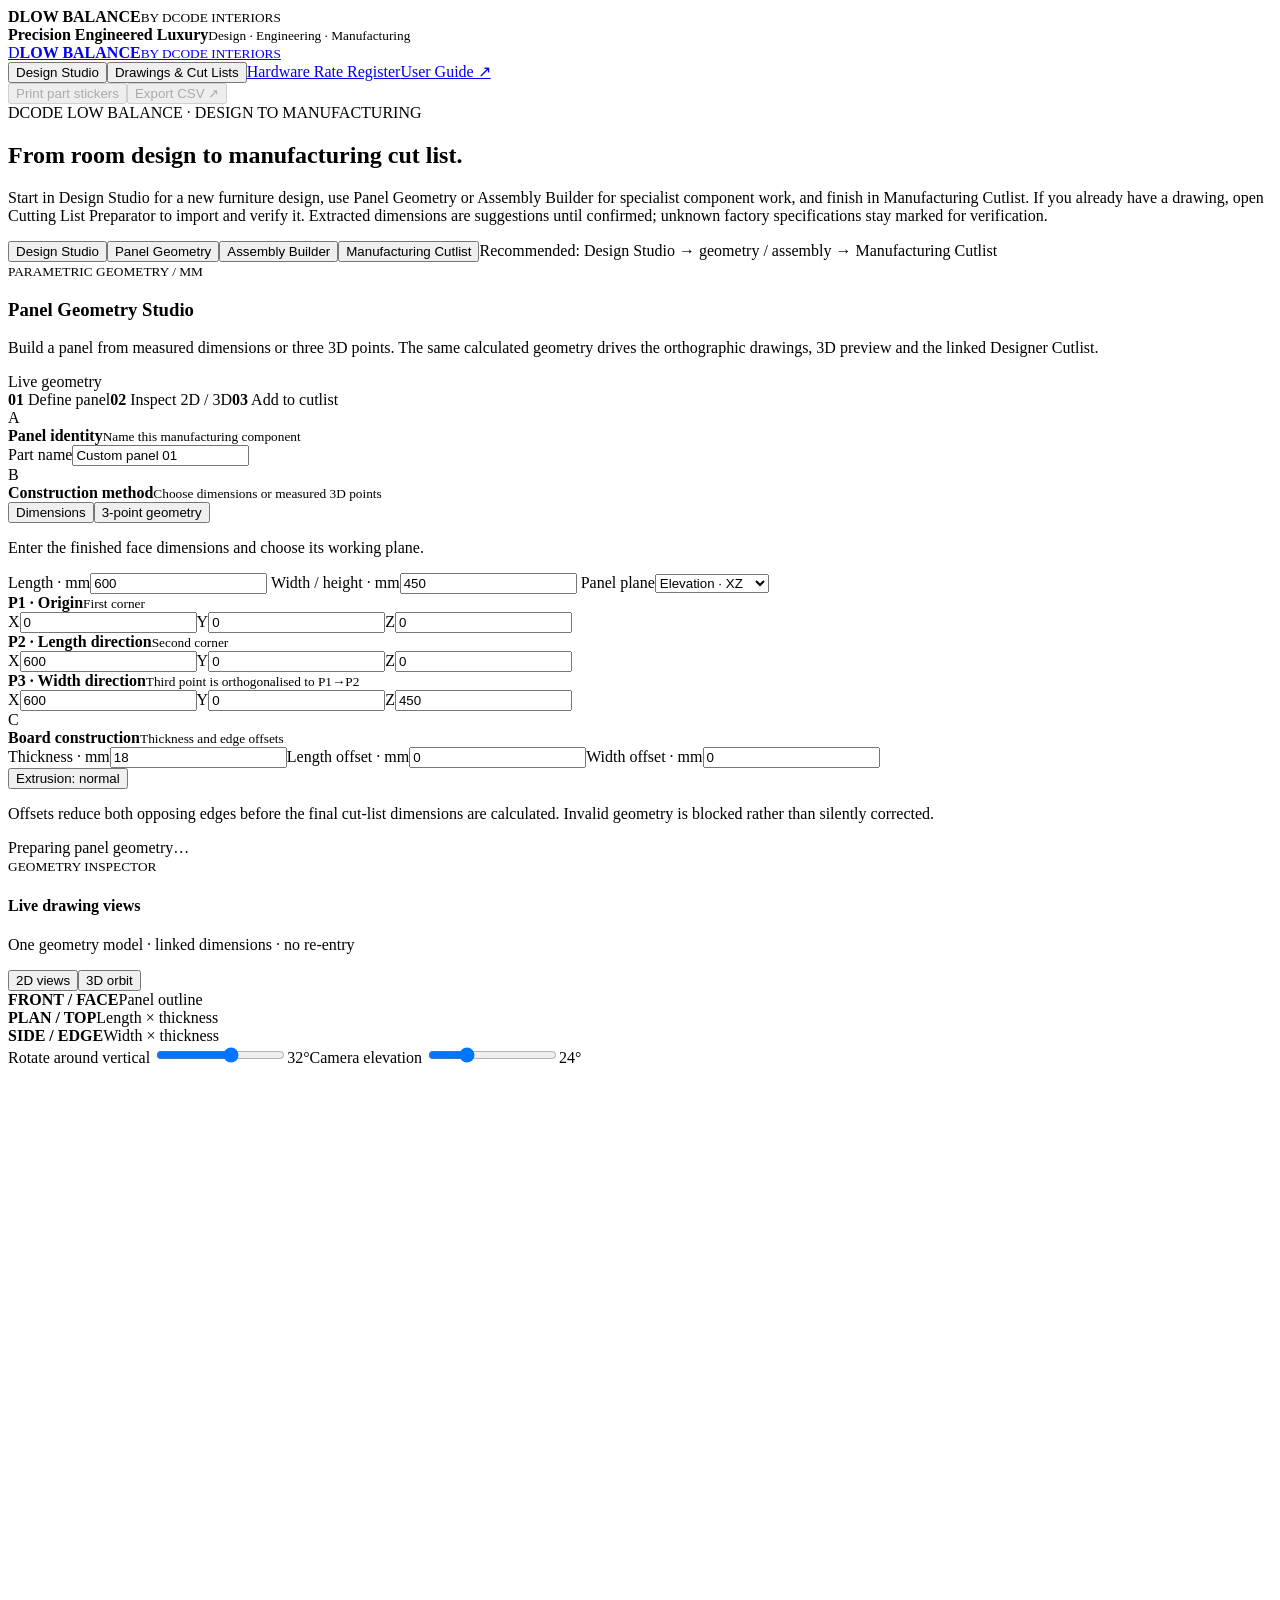
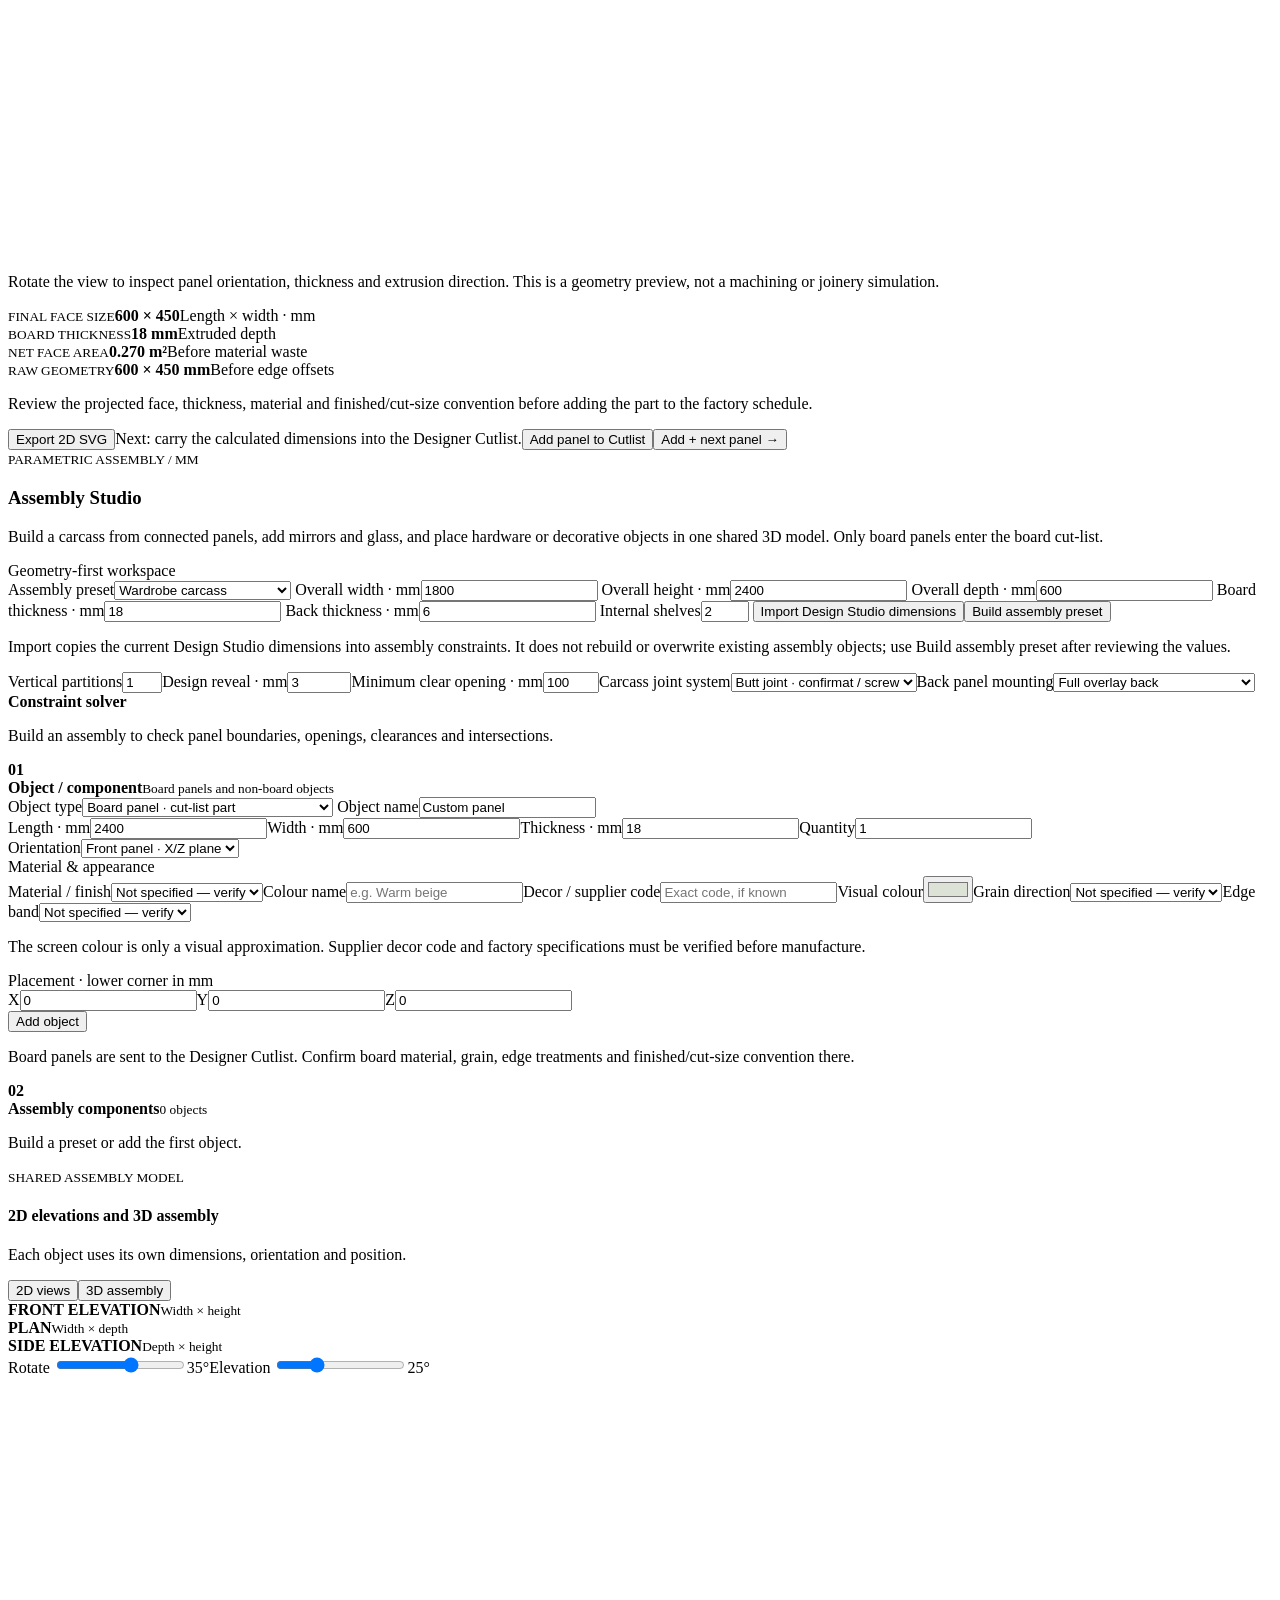
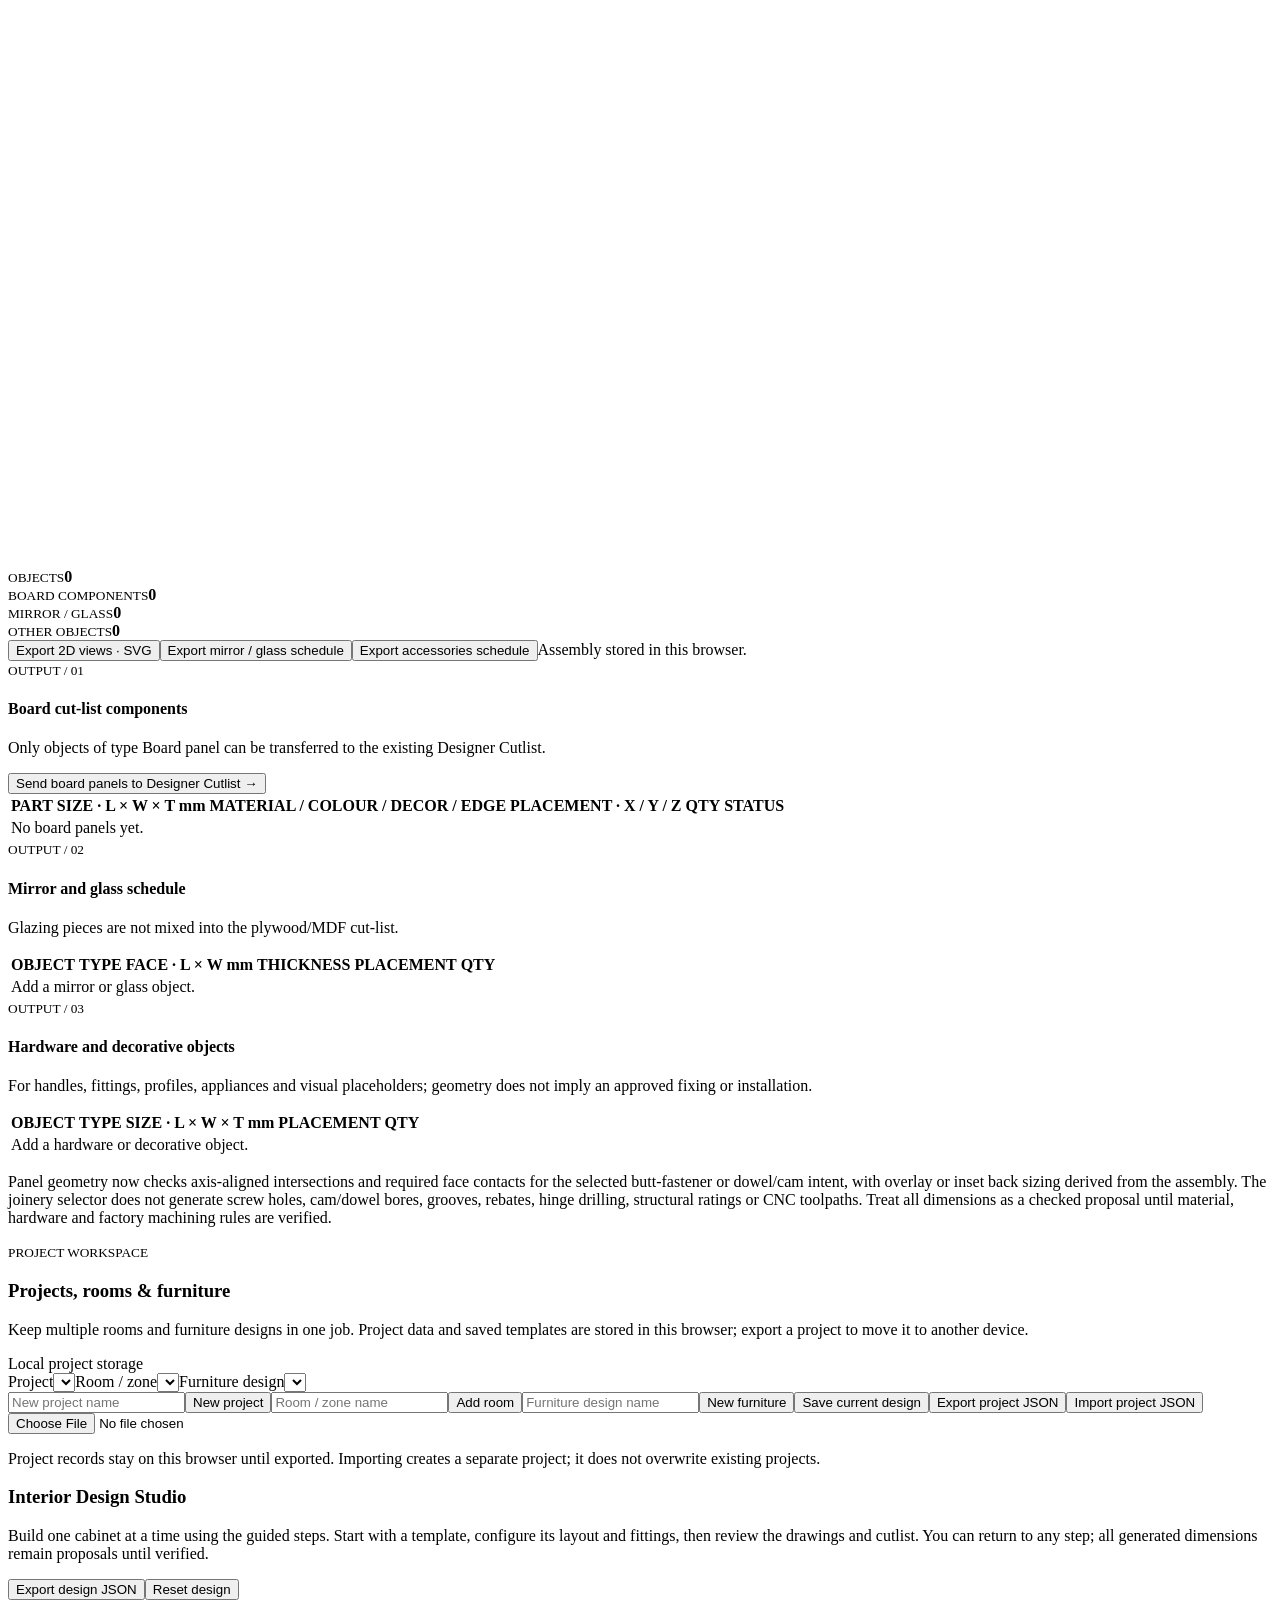
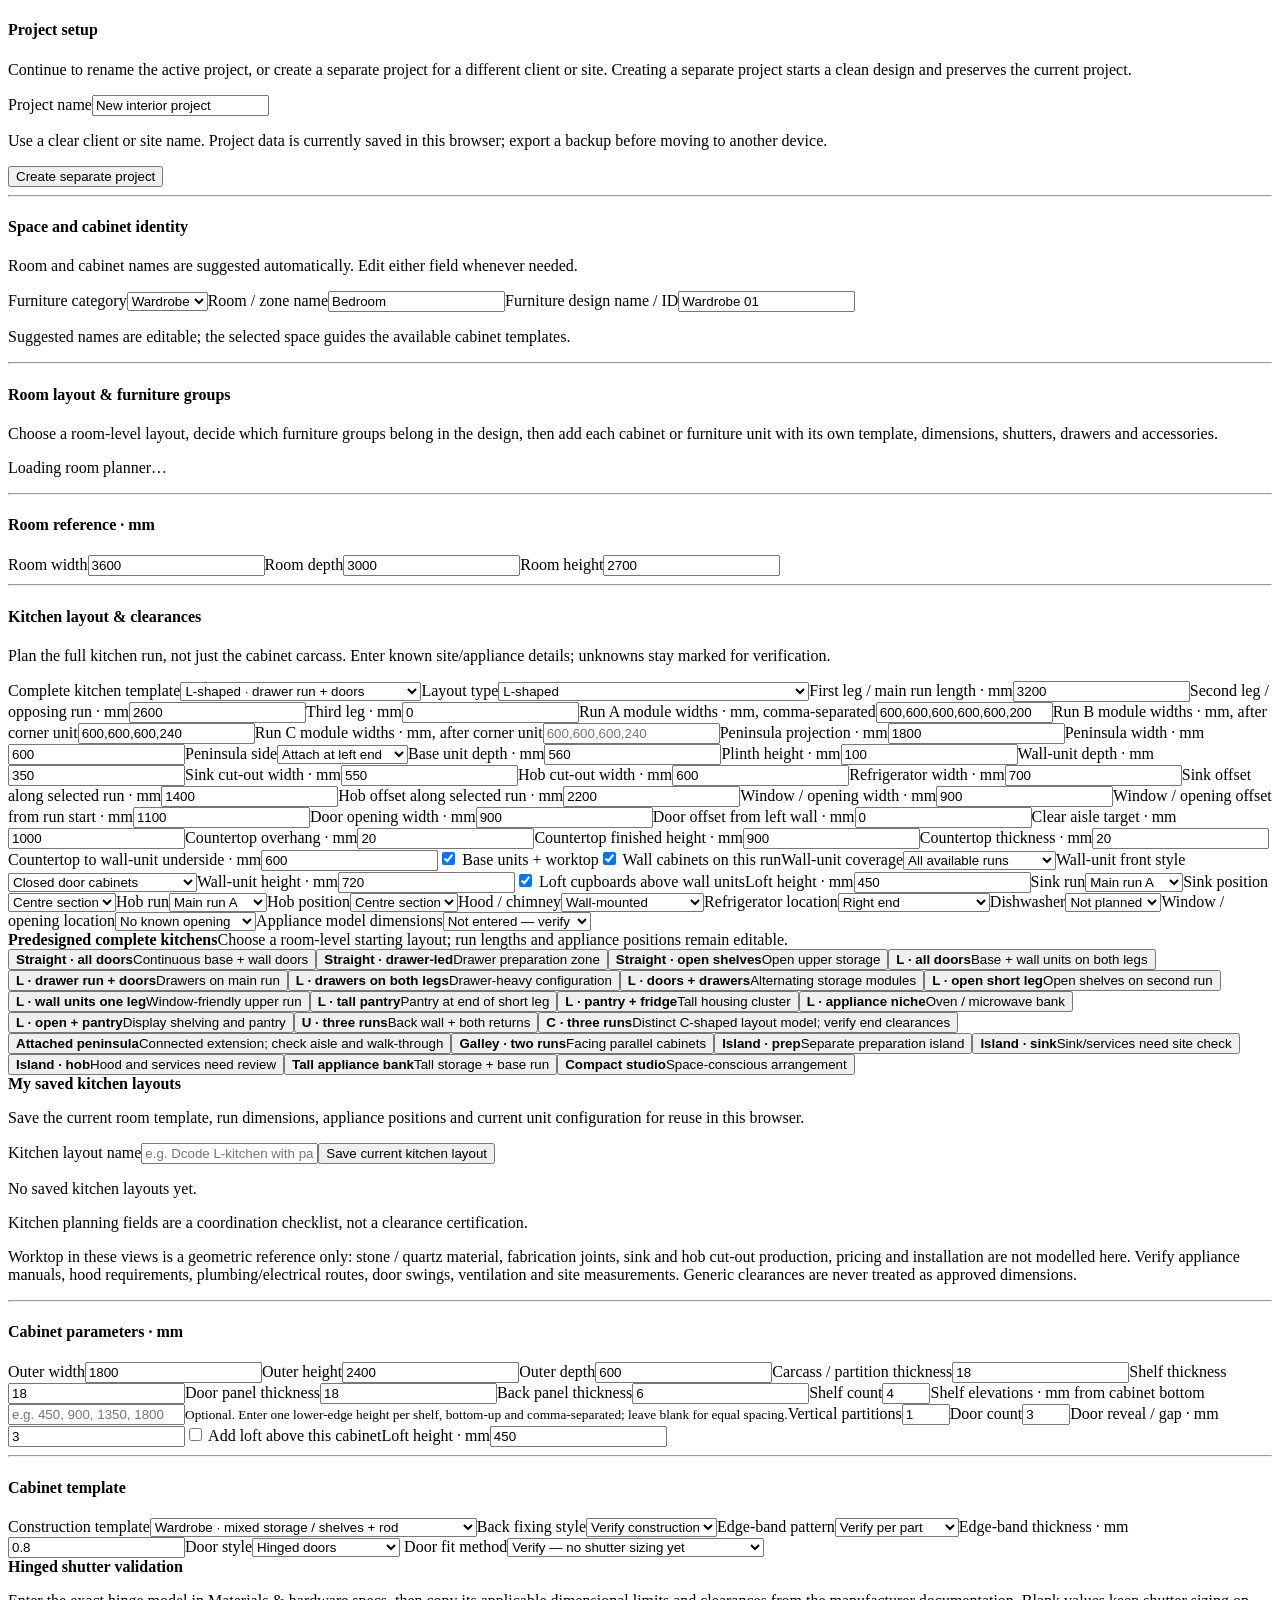
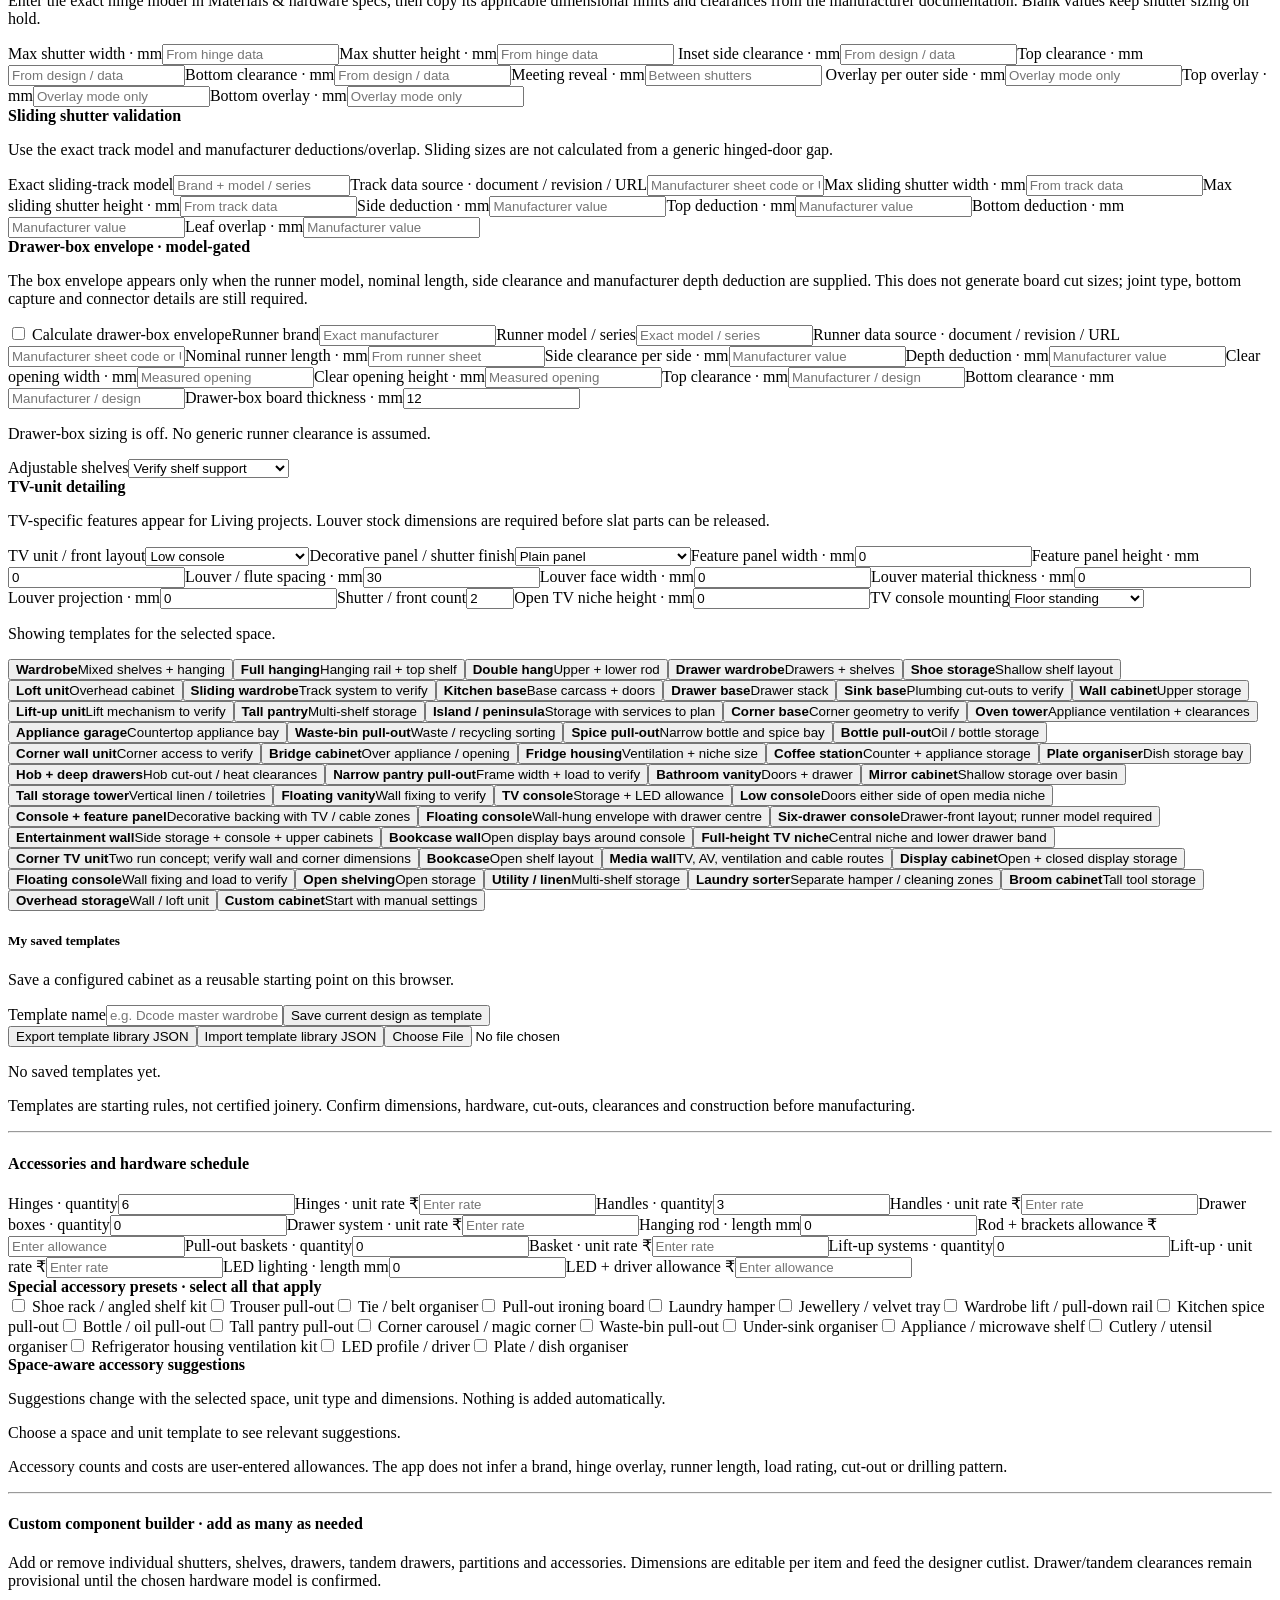
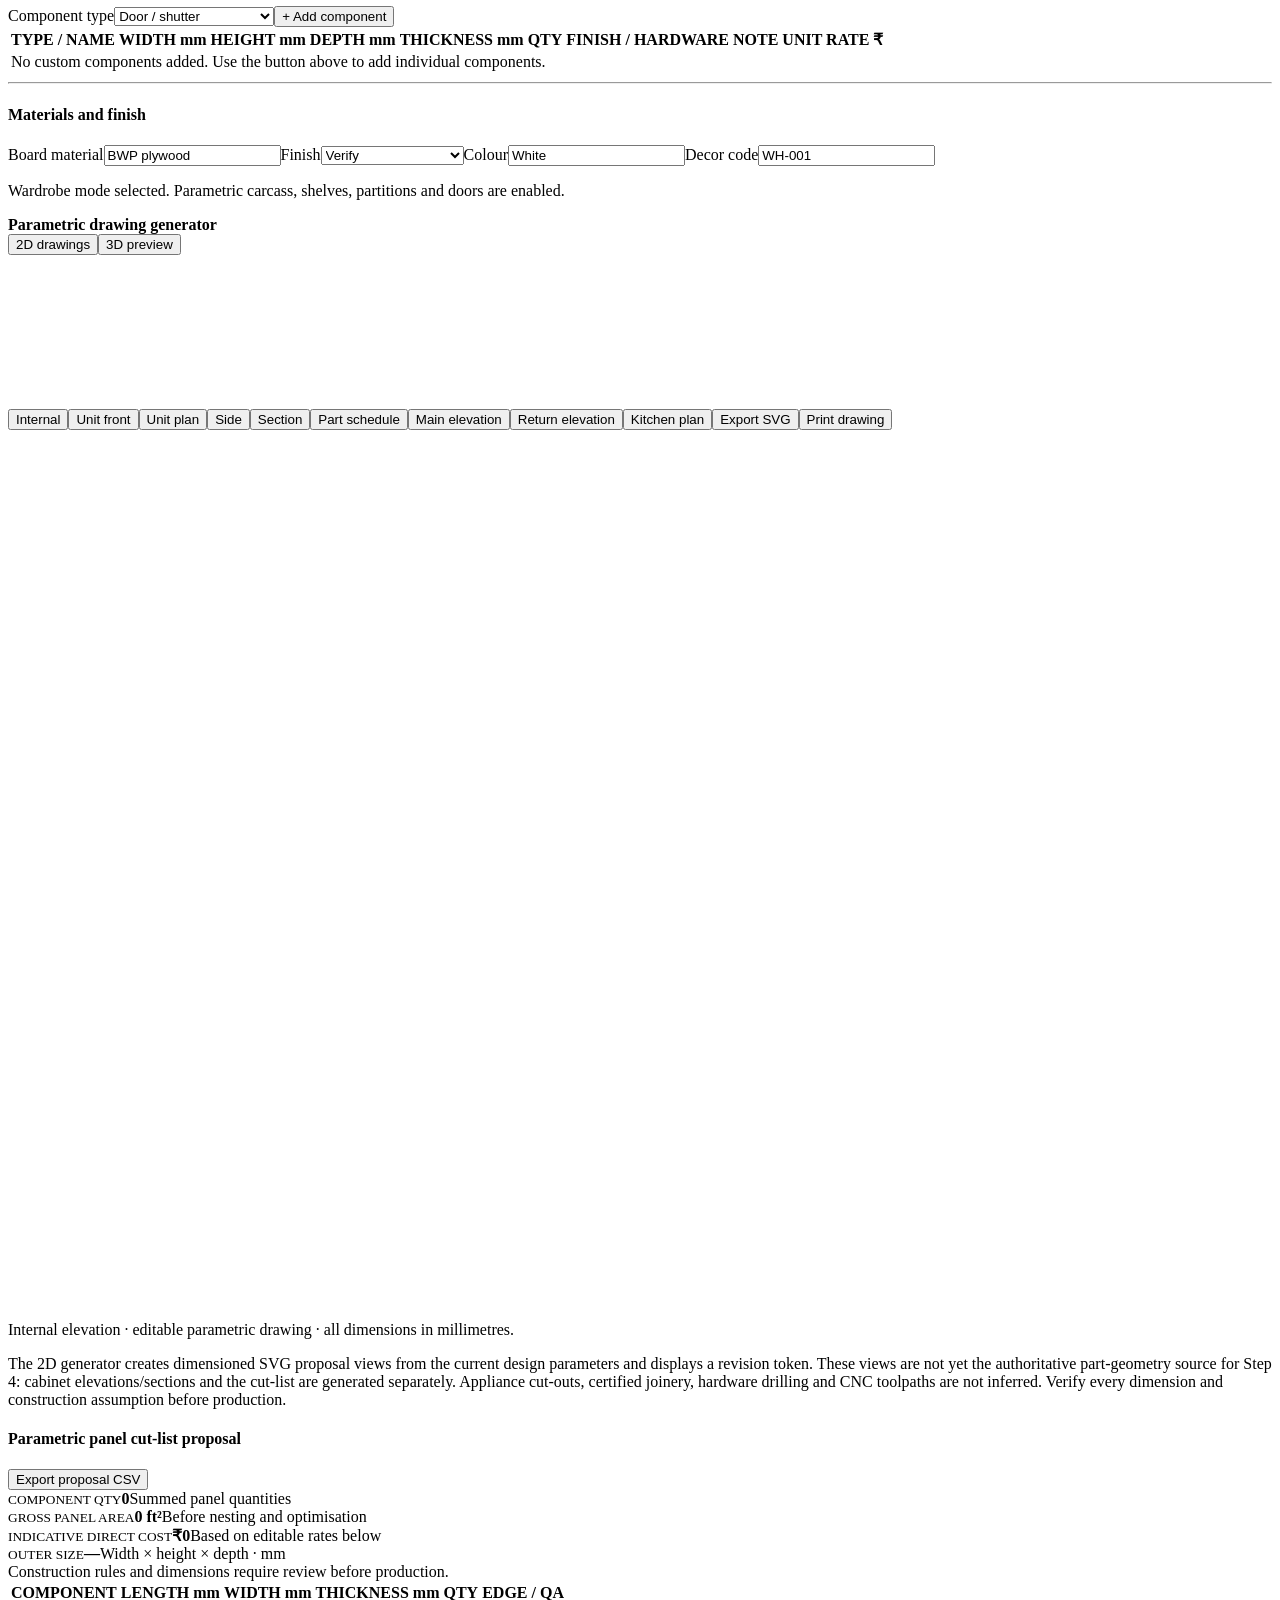
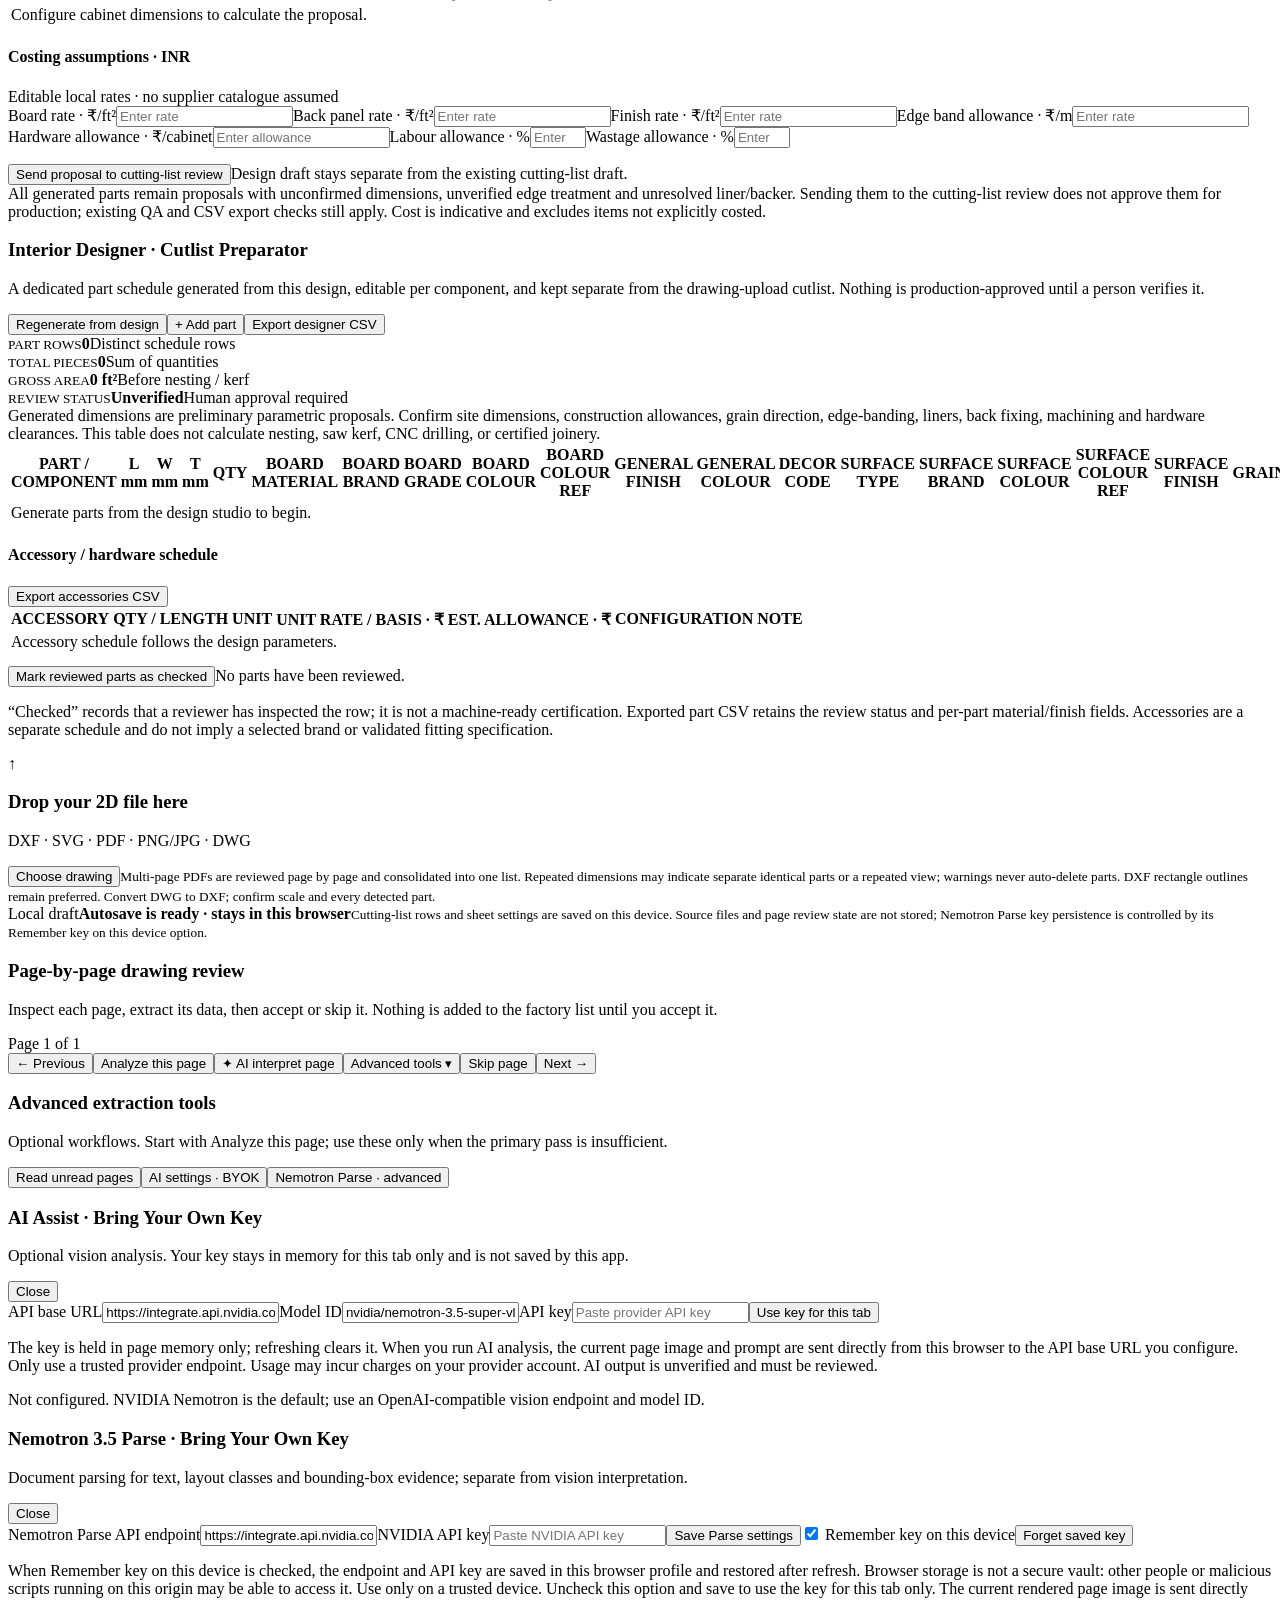
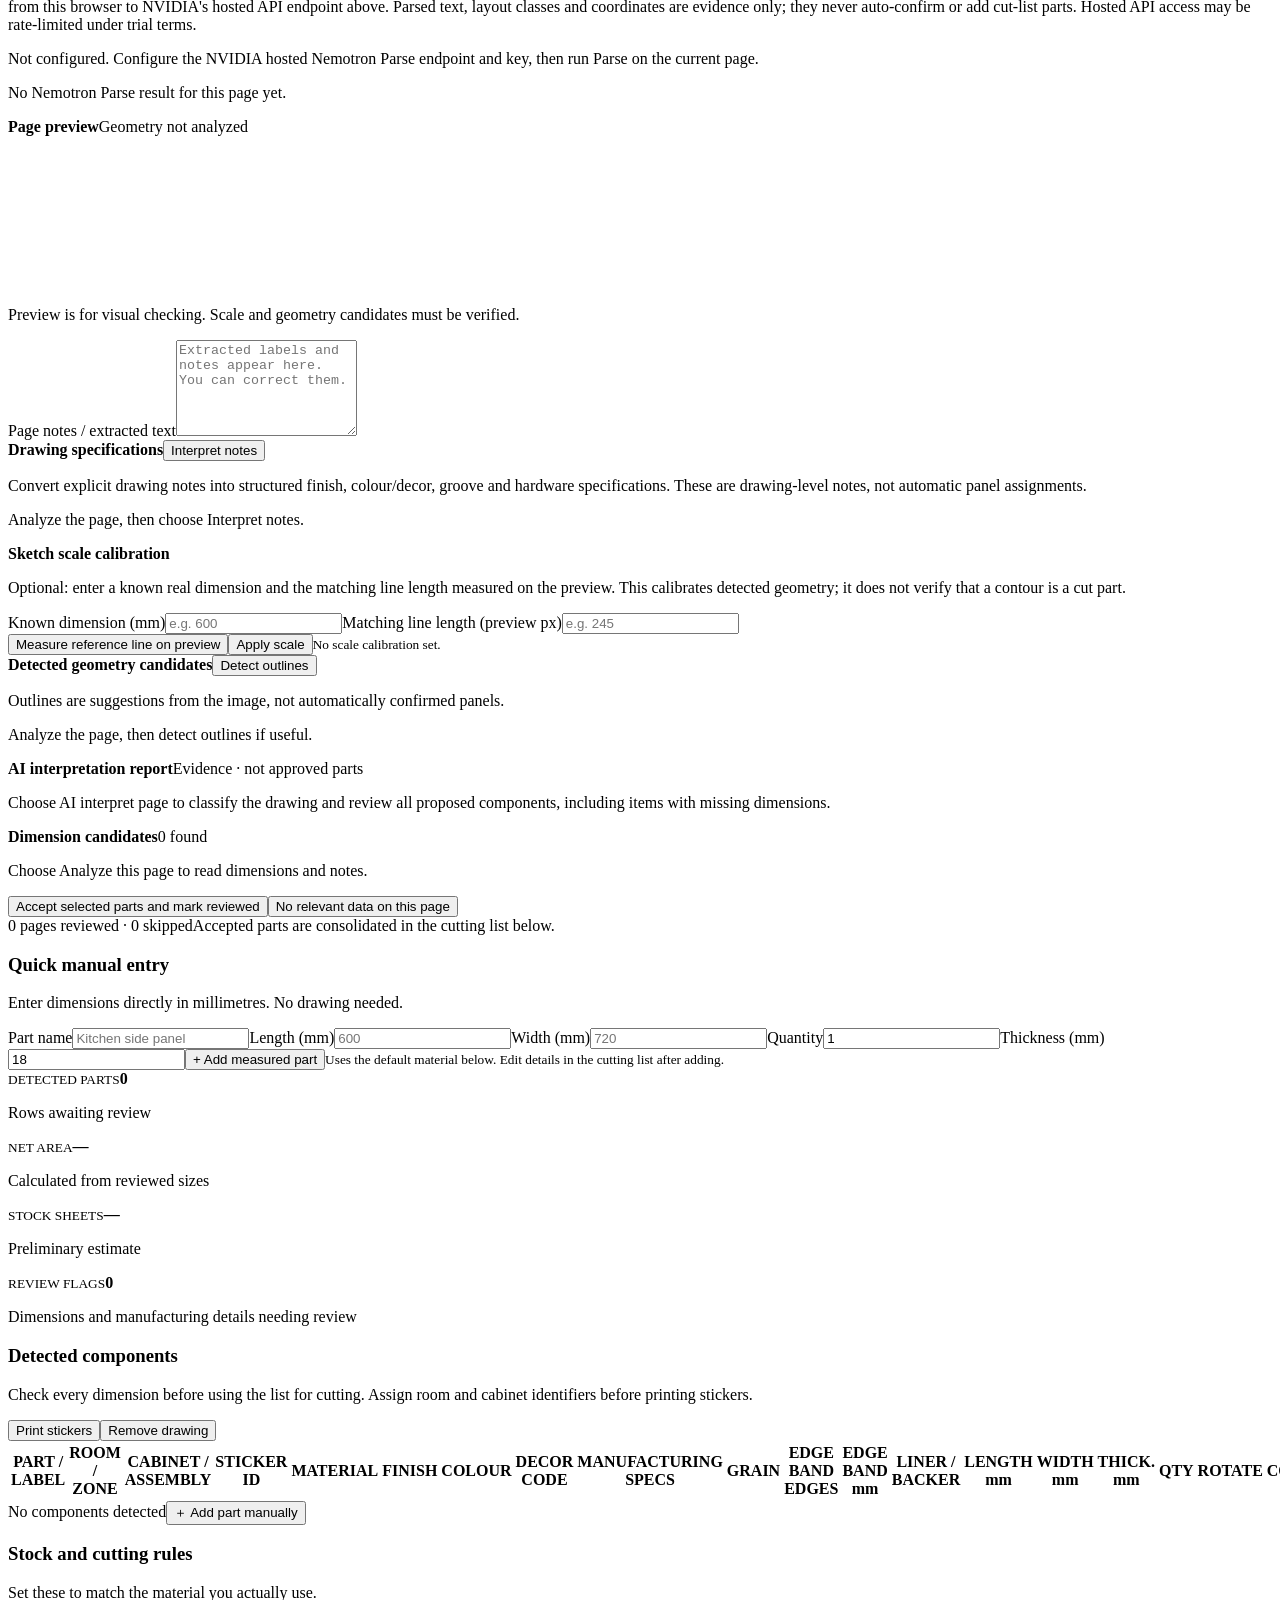
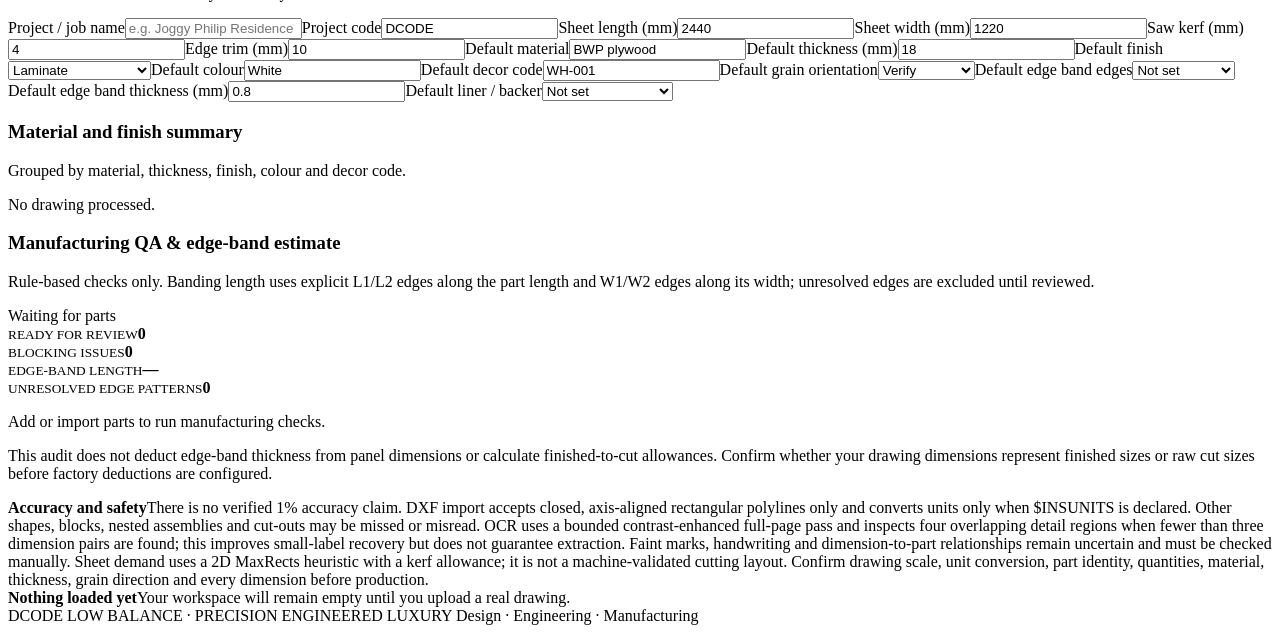
==== commit 5213d828: "Link hardware rate register from design workspace" ====
--- a/public/app/index.html
+++ b/public/app/index.html
@@ -1,7 +1,7 @@
 <!doctype html>
-<html lang="en"><head><meta charset="utf-8"><meta name="viewport" content="width=device-width,initial-scale=1"><title>DCODE Low Balance — Precision Engineered Luxury</title><meta name="description" content="DCODE Low Balance connects interior design, 2D drawings, 3D cabinet engineering and manufacturing cut lists. Precision Engineered Luxury."><meta name="theme-color" content="#f7f7f5"><link rel="icon" type="image/svg+xml" href="/favicon.svg"><link rel="stylesheet" href="/theme.css?v=124"><link rel="stylesheet" href="/design-workspace.css?v=124"><link rel="stylesheet" href="/polish.css?v=131"><link rel="stylesheet" href="/db-migration.css?v=124"><script defer src="/app.js?v=124"></script><script defer src="/db-migration.js?v=124"></script><script type="module" src="/design-workspace.js?v=145"></script></head>
+<html lang="en"><head><meta charset="utf-8"><meta name="viewport" content="width=device-width,initial-scale=1"><title>DCODE Low Balance — Precision Engineered Luxury</title><meta name="description" content="DCODE Low Balance connects interior design, 2D drawings, 3D cabinet engineering and manufacturing cut lists. Precision Engineered Luxury."><meta name="theme-color" content="#f7f7f5"><link rel="icon" type="image/svg+xml" href="/favicon.svg"><link rel="stylesheet" href="/theme.css?v=124"><link rel="stylesheet" href="/design-workspace.css?v=124"><link rel="stylesheet" href="/polish.css?v=131"><link rel="stylesheet" href="/db-migration.css?v=124"><script defer src="/app.js?v=124"></script><script defer src="/db-migration.js?v=124"></script><script type="module" src="/design-workspace.js?v=150"></script></head>
 <body><aside class="sidebar"><div class="brand"><b>D</b><span><strong>LOW BALANCE</strong><small>BY DCODE INTERIORS</small></span></div><div class="side-note"><i></i><span><b>Precision Engineered Luxury</b><small>Design · Engineering · Manufacturing</small></span></div></aside>
-<main><header class="app-header"><a class="header-brand" href="/app/" aria-label="DCODE Low Balance workspace home"><span class="header-brand-mark">D</span><span class="header-brand-copy"><strong>LOW BALANCE</strong><small>BY DCODE INTERIORS</small></span></a><nav class="design-nav app-page-nav app-top-nav" role="navigation" aria-label="Primary navigation"><button type="button" class="active" id="designNav" aria-current="page">Design Studio</button><button type="button" id="cutlistNav">Drawings & Cut Lists</button><a class="guide-nav-link" href="/guide.html" target="_blank" rel="noopener">User Guide ↗</a></nav><div class="header-actions design-hidden"><button id="printStickers" class="light-btn" type="button" disabled>Print part stickers</button><button id="export" class="dark-btn" disabled>Export CSV ↗</button></div></header>
+<main><header class="app-header"><a class="header-brand" href="/app/" aria-label="DCODE Low Balance workspace home"><span class="header-brand-mark">D</span><span class="header-brand-copy"><strong>LOW BALANCE</strong><small>BY DCODE INTERIORS</small></span></a><nav class="design-nav app-page-nav app-top-nav" role="navigation" aria-label="Primary navigation"><button type="button" class="active" id="designNav" aria-current="page">Design Studio</button><button type="button" id="cutlistNav">Drawings & Cut Lists</button><a class="guide-nav-link" href="/hardware-rates.html">Hardware Rate Register</a><a class="guide-nav-link" href="/guide.html" target="_blank" rel="noopener">User Guide ↗</a></nav><div class="header-actions design-hidden"><button id="printStickers" class="light-btn" type="button" disabled>Print part stickers</button><button id="export" class="dark-btn" disabled>Export CSV ↗</button></div></header>
 <section class="view">
 <div class="intro"><div><div class="eyebrow">DCODE LOW BALANCE · DESIGN TO MANUFACTURING</div><h2>From room design to manufacturing cut list.</h2><p>Start in Design Studio for a new furniture design, use Panel Geometry or Assembly Builder for specialist component work, and finish in Manufacturing Cutlist. If you already have a drawing, open Cutting List Preparator to import and verify it. Extracted dimensions are suggestions until confirmed; unknown factory specifications stay marked for verification.</p></div></div>
 <section class="design-workspace app-page" id="designWorkspace">
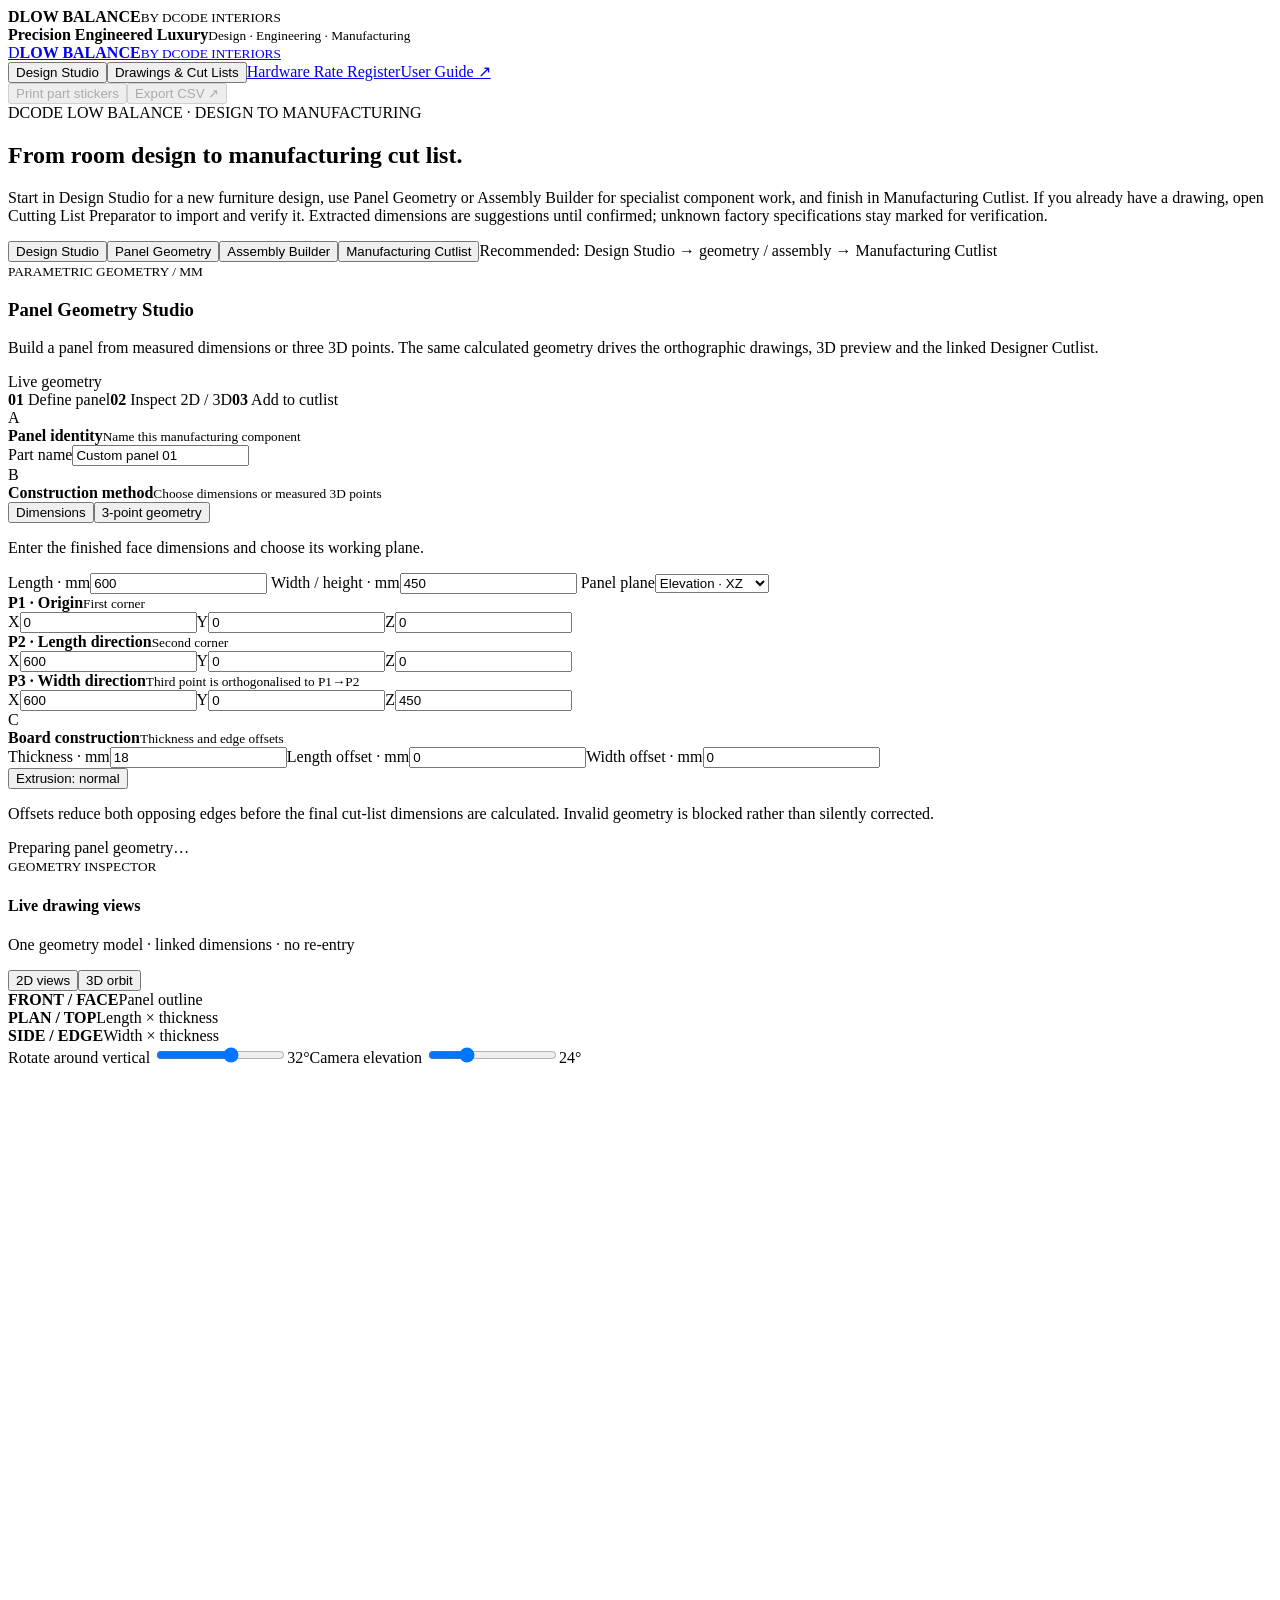
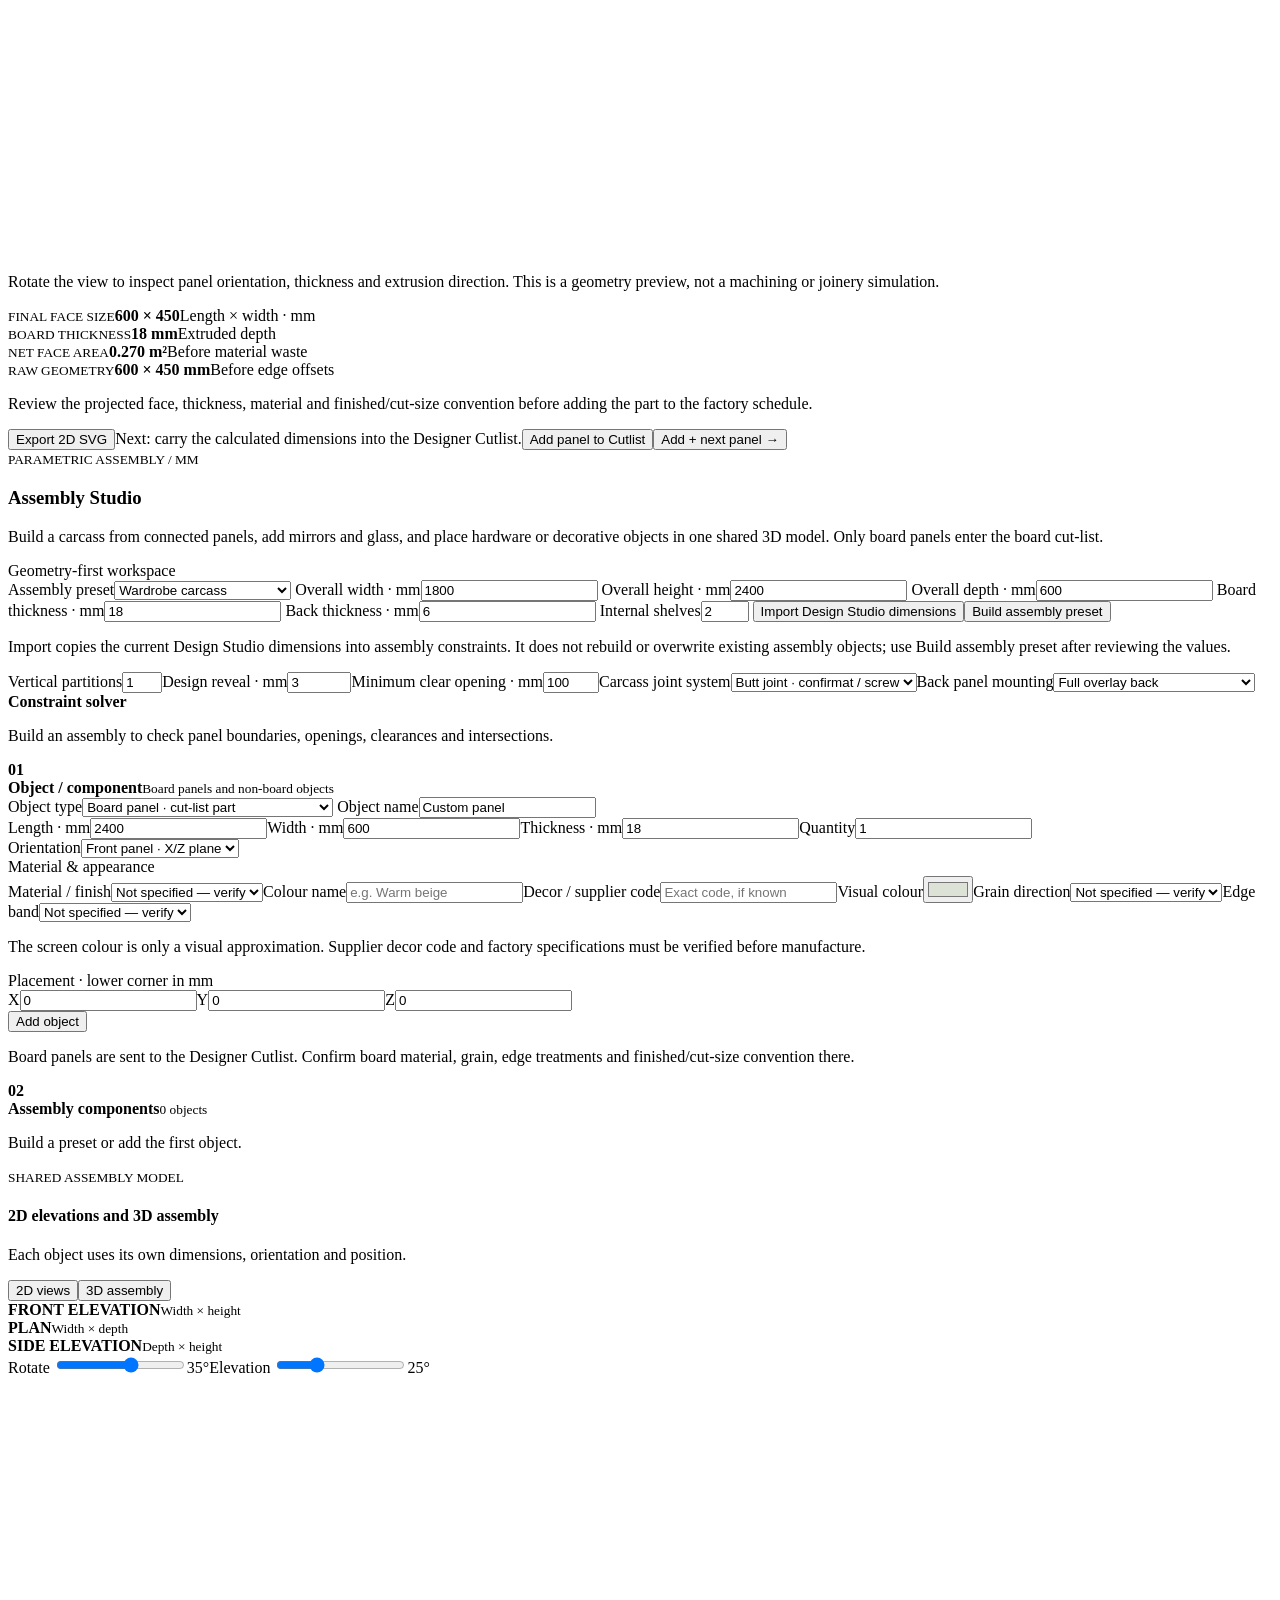
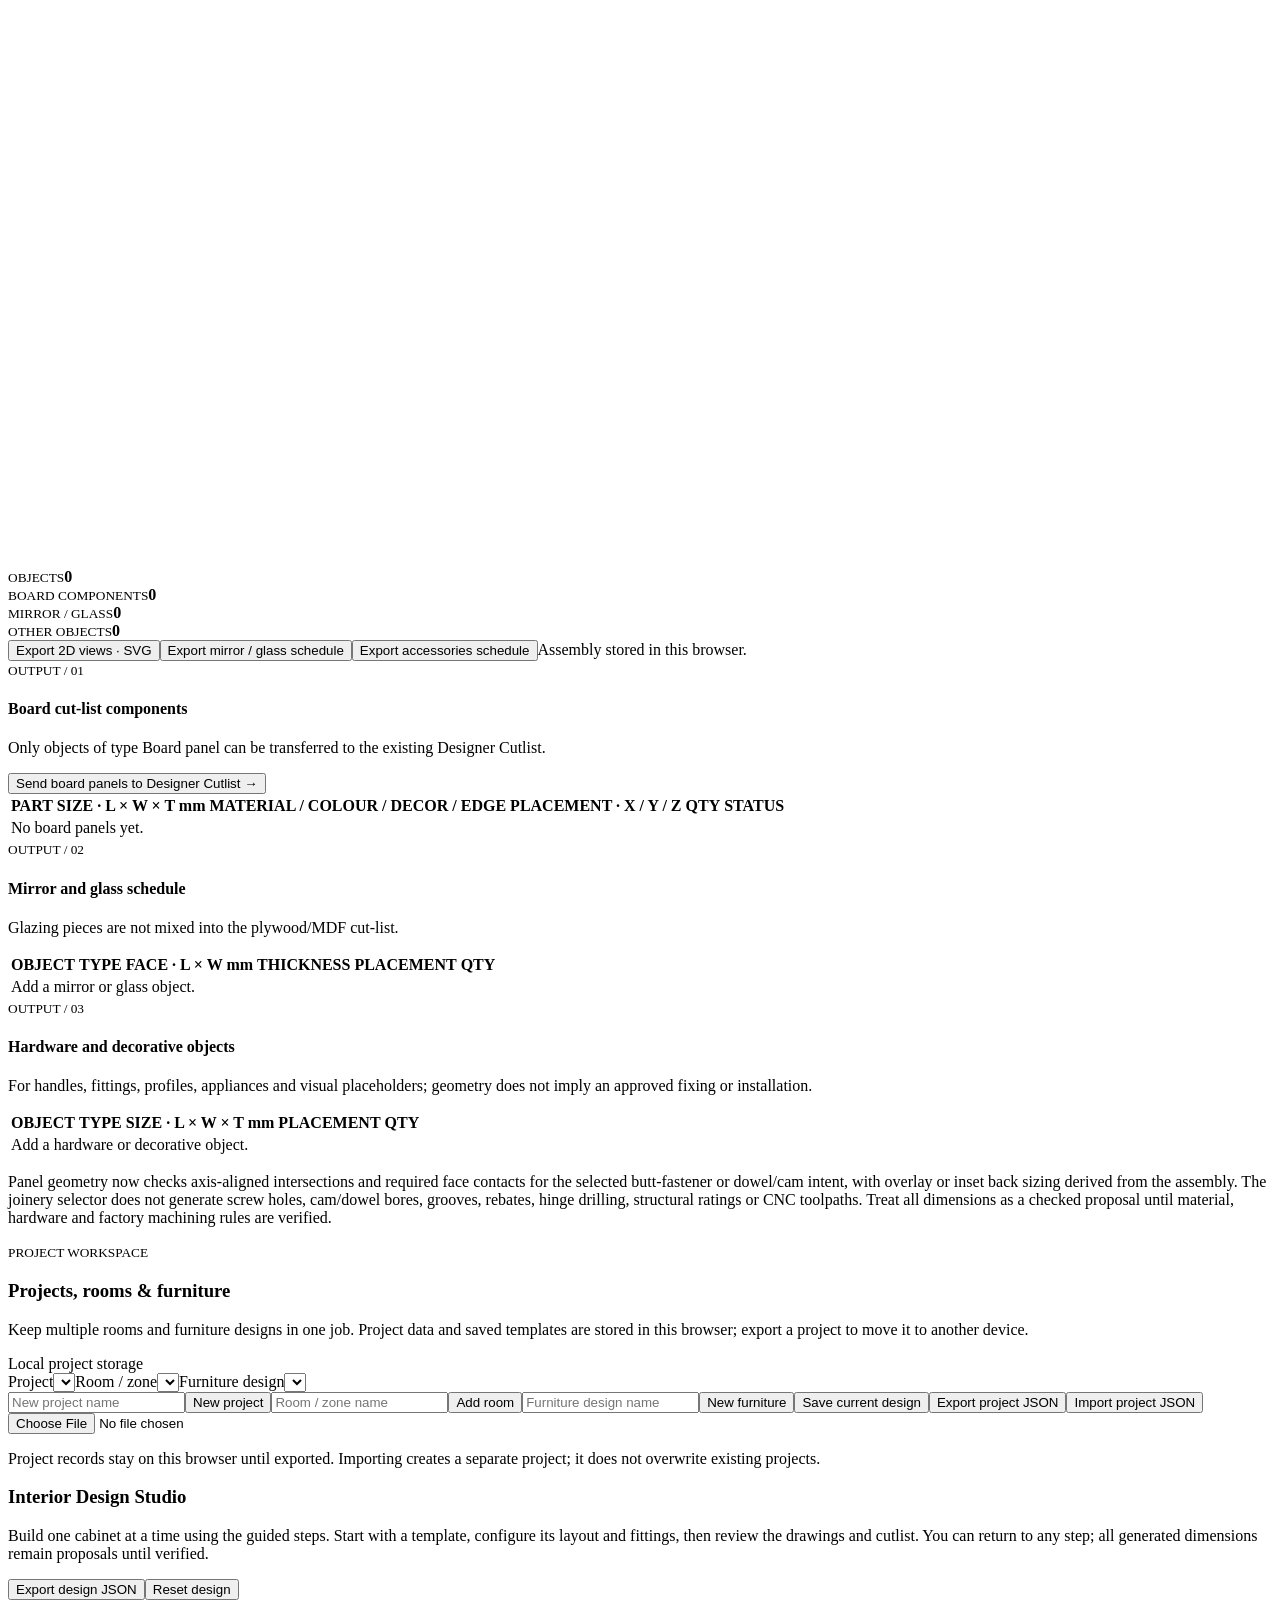
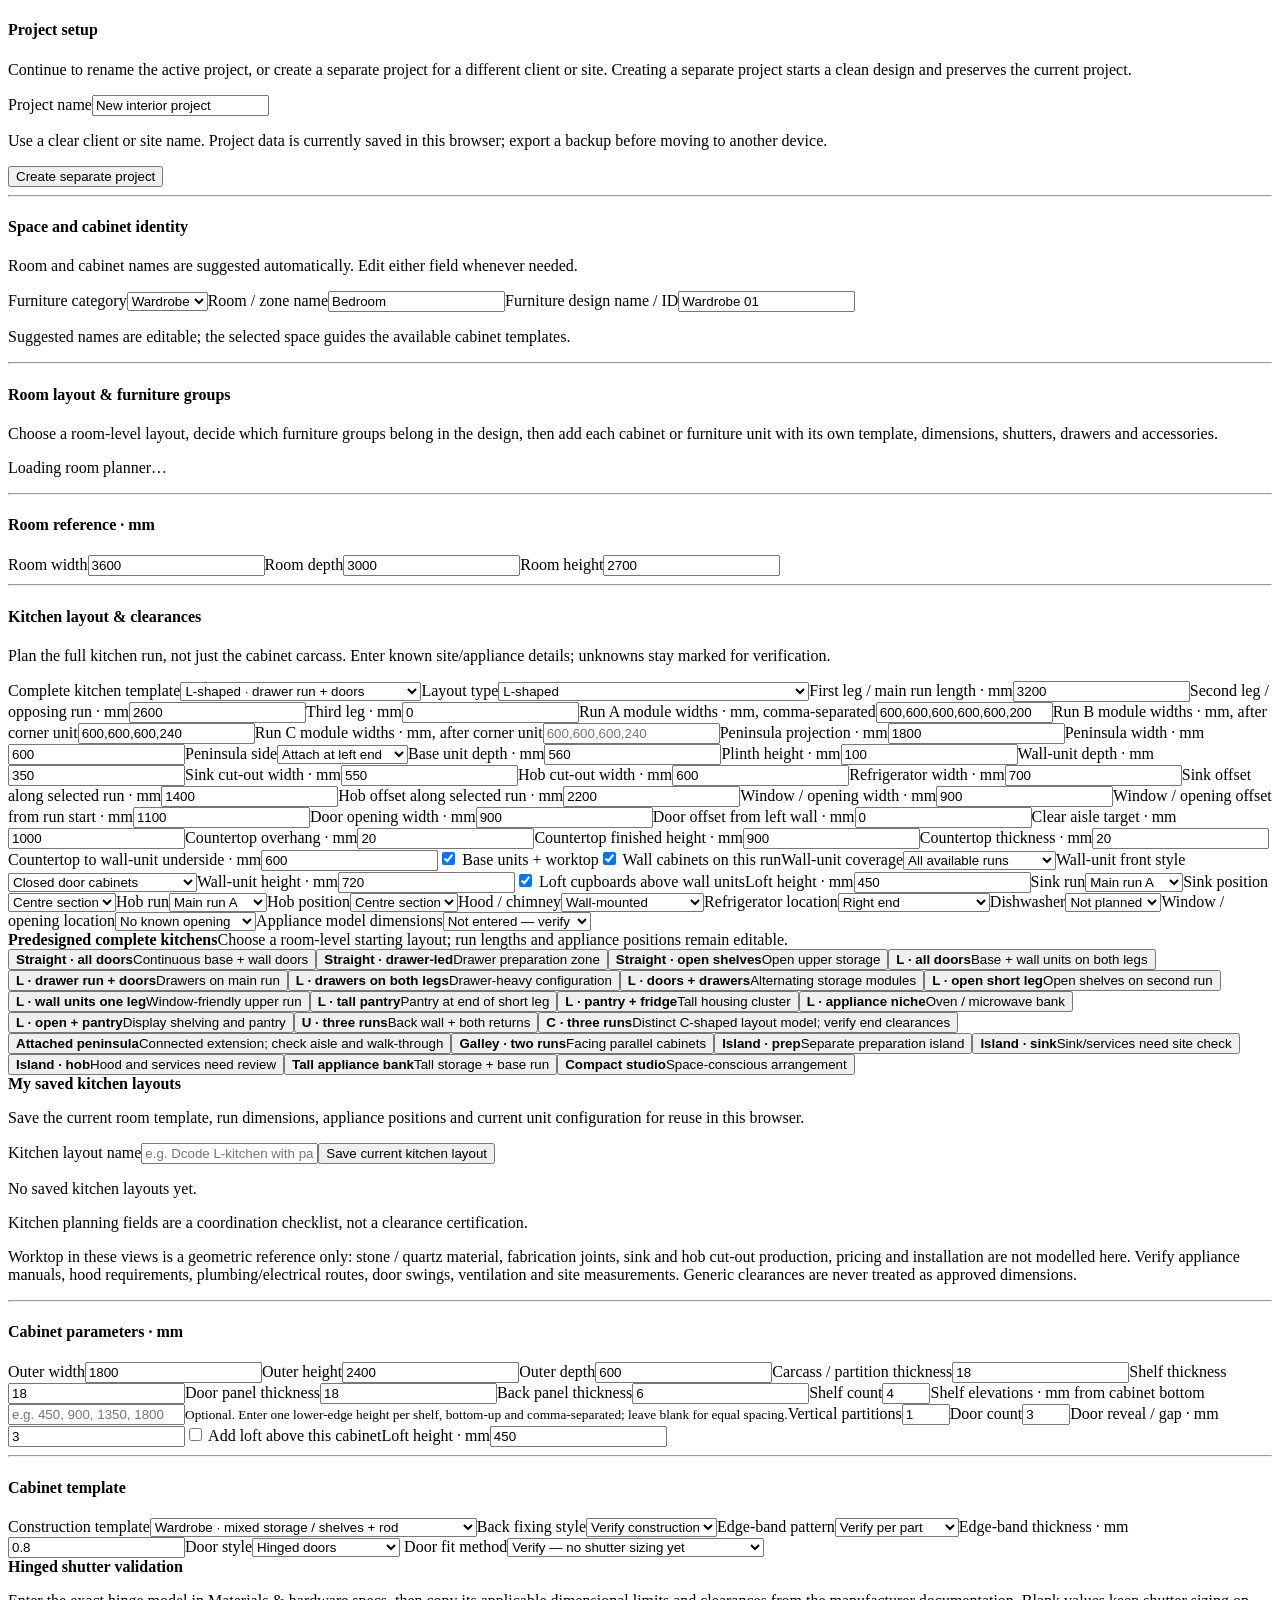
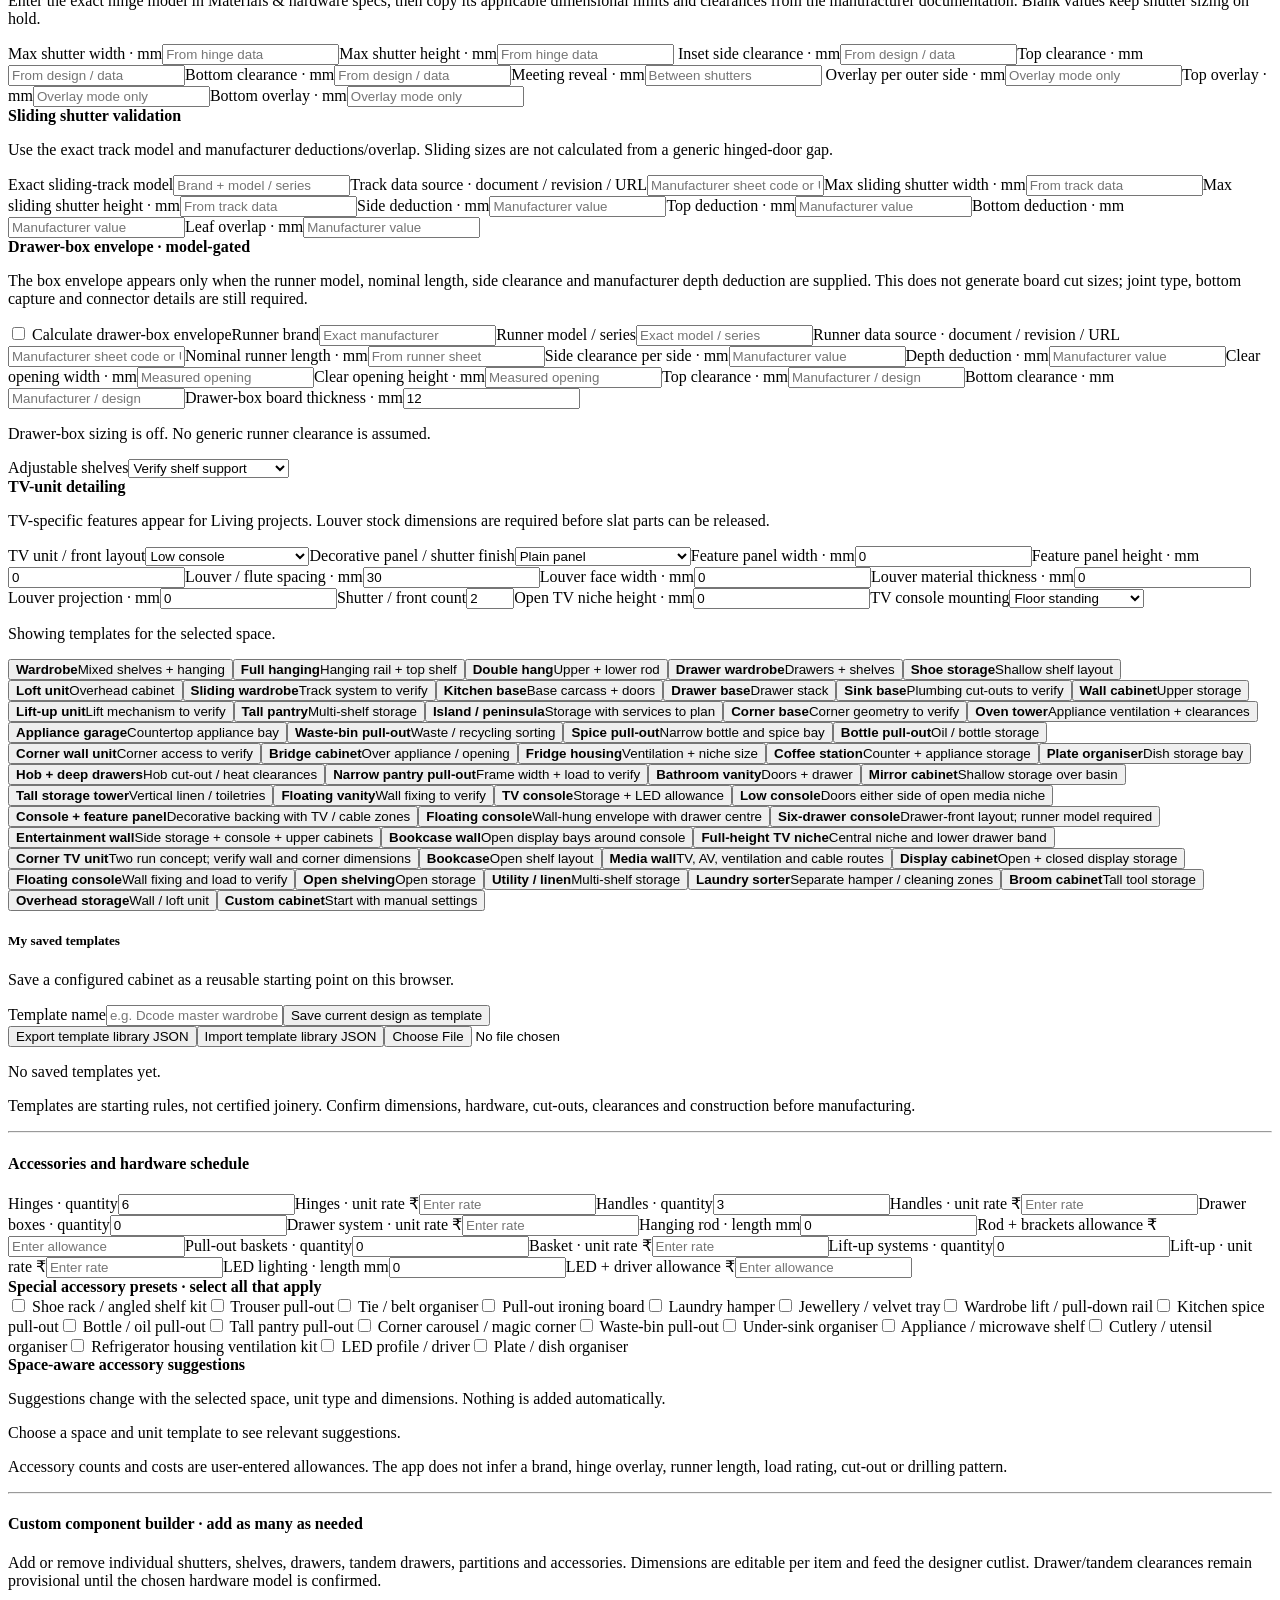
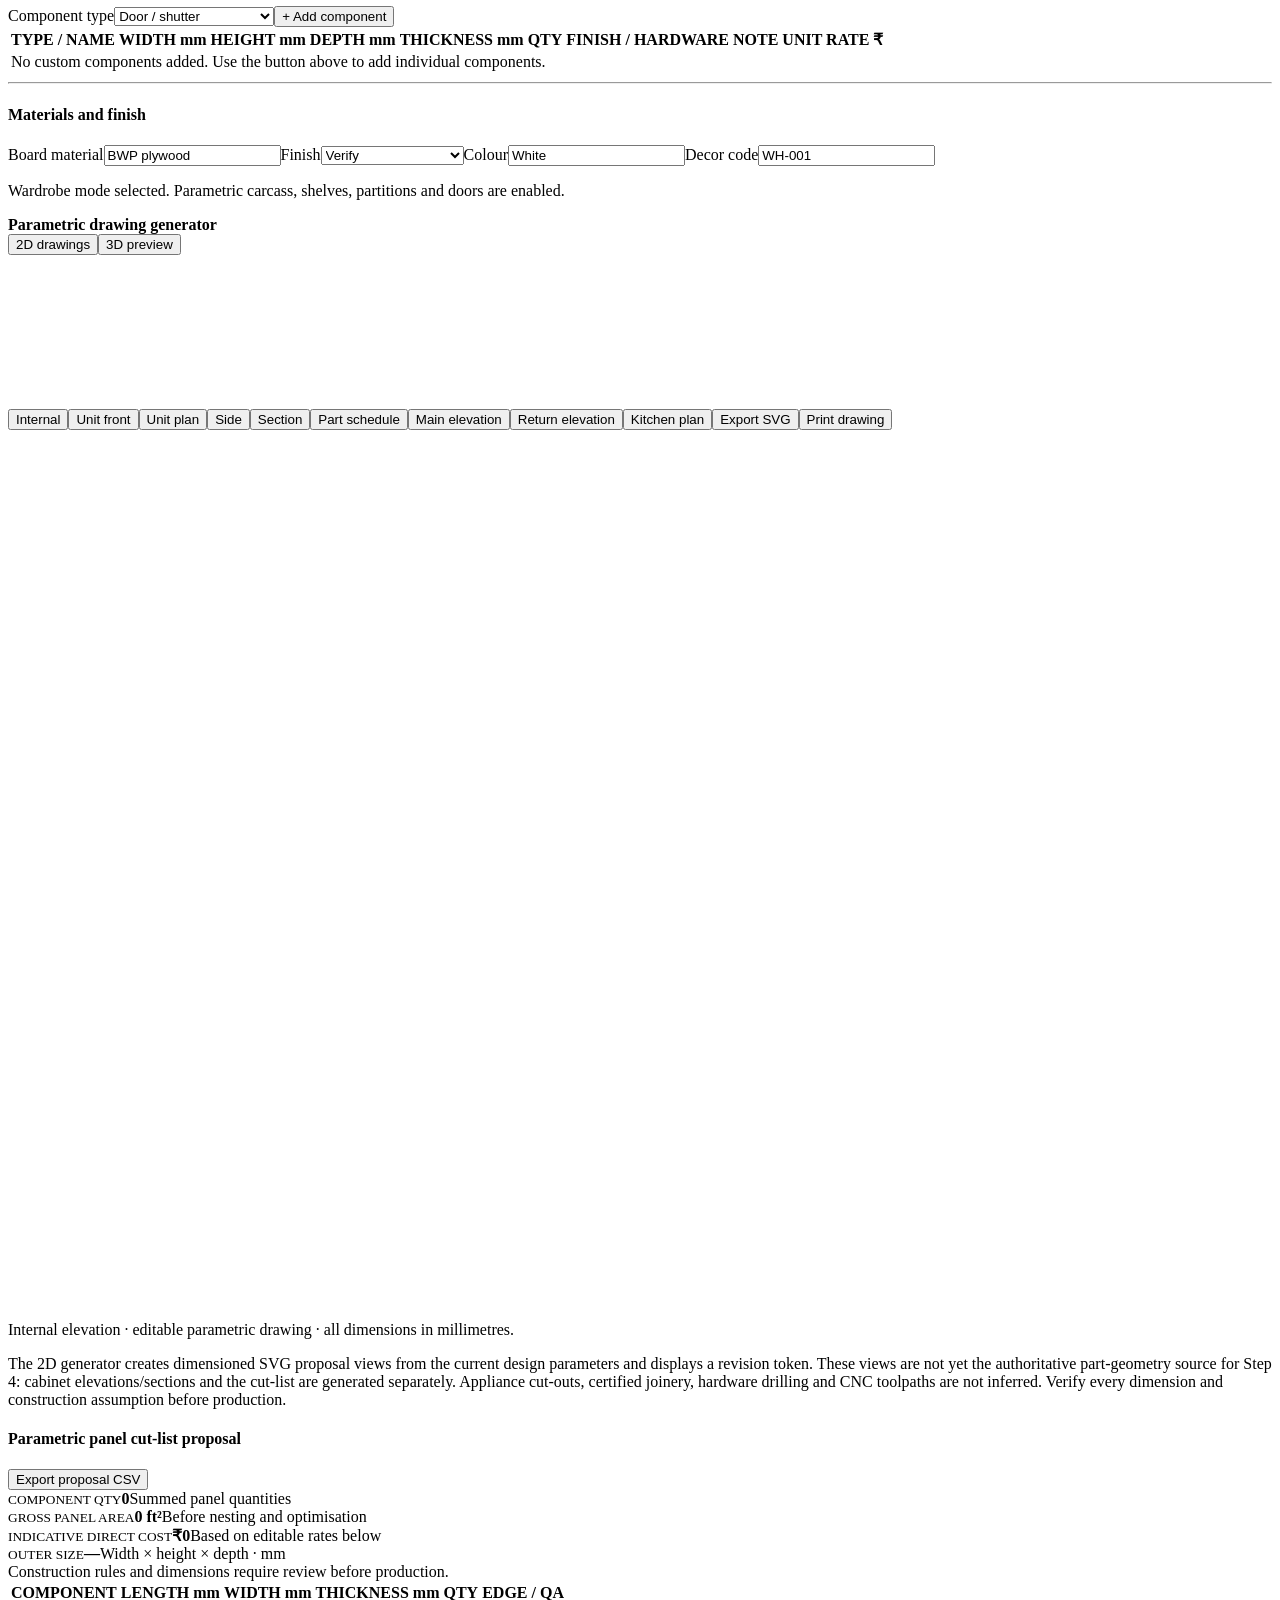
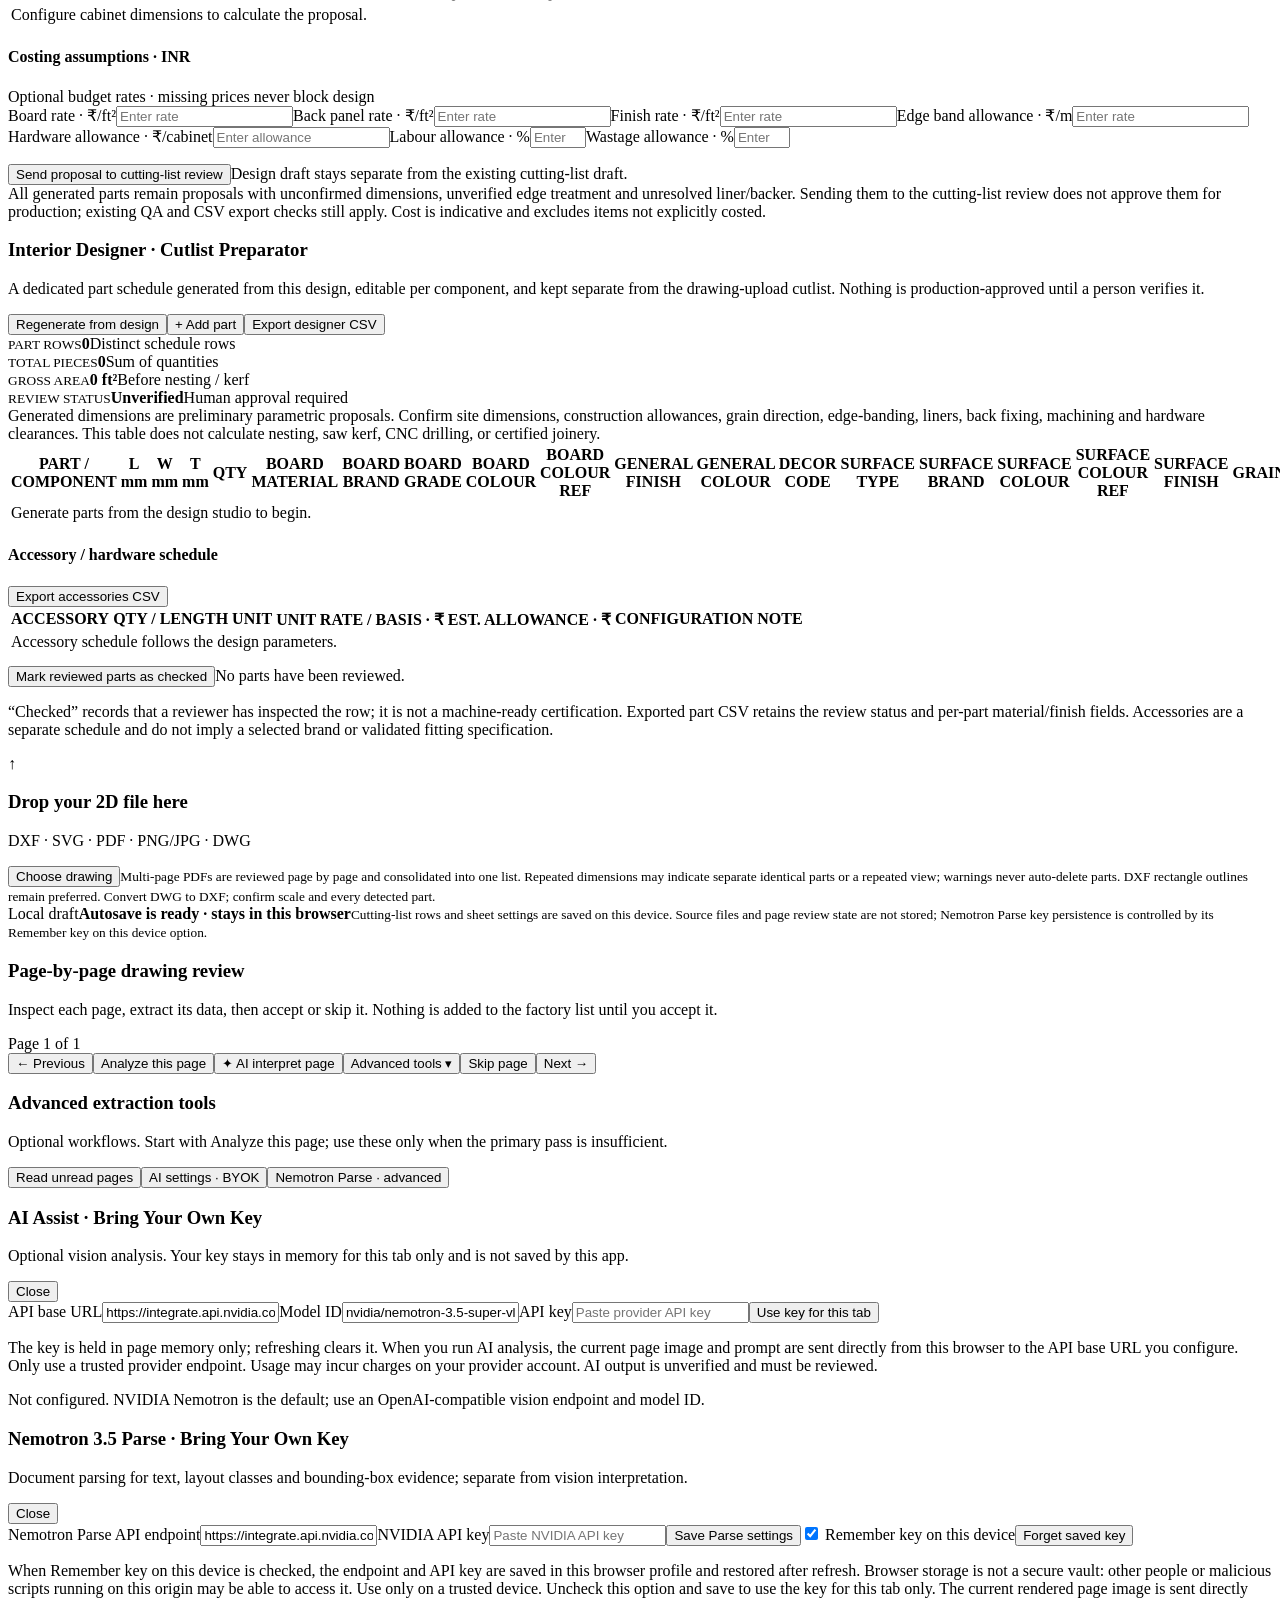
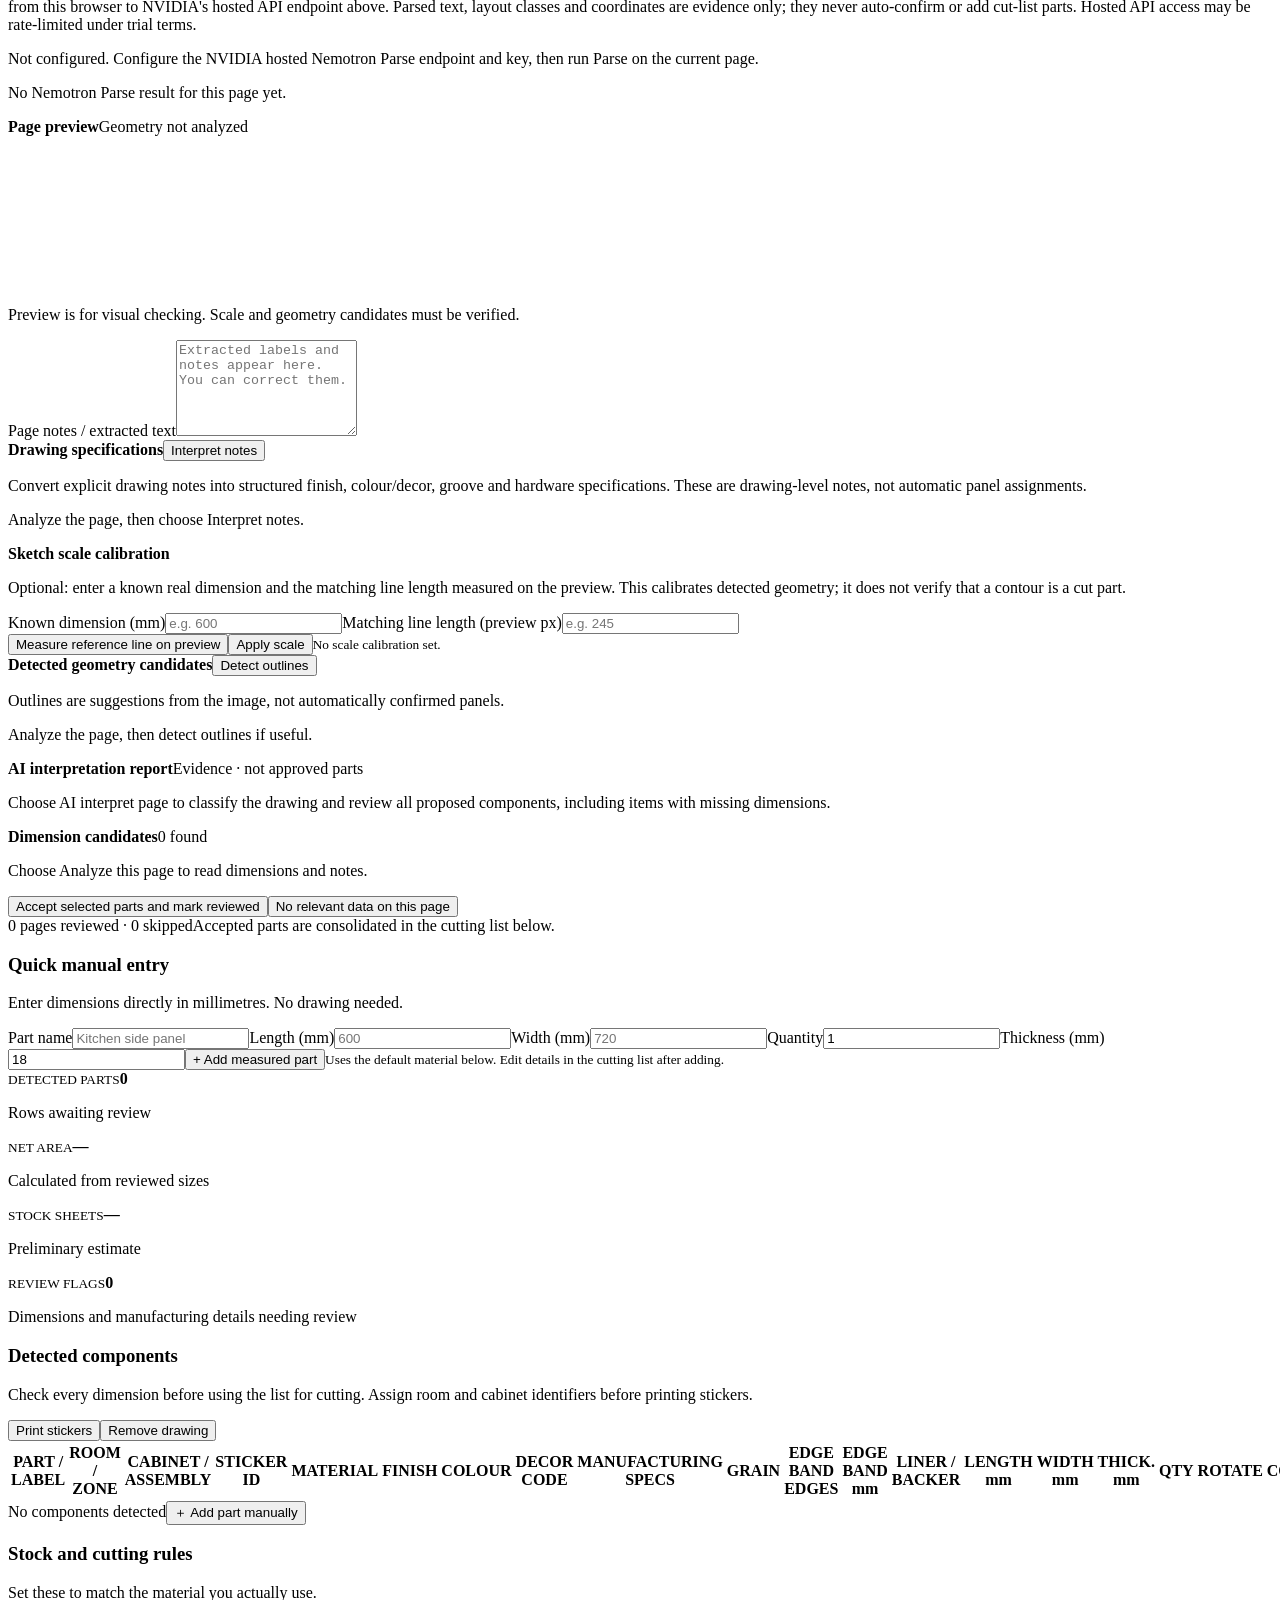
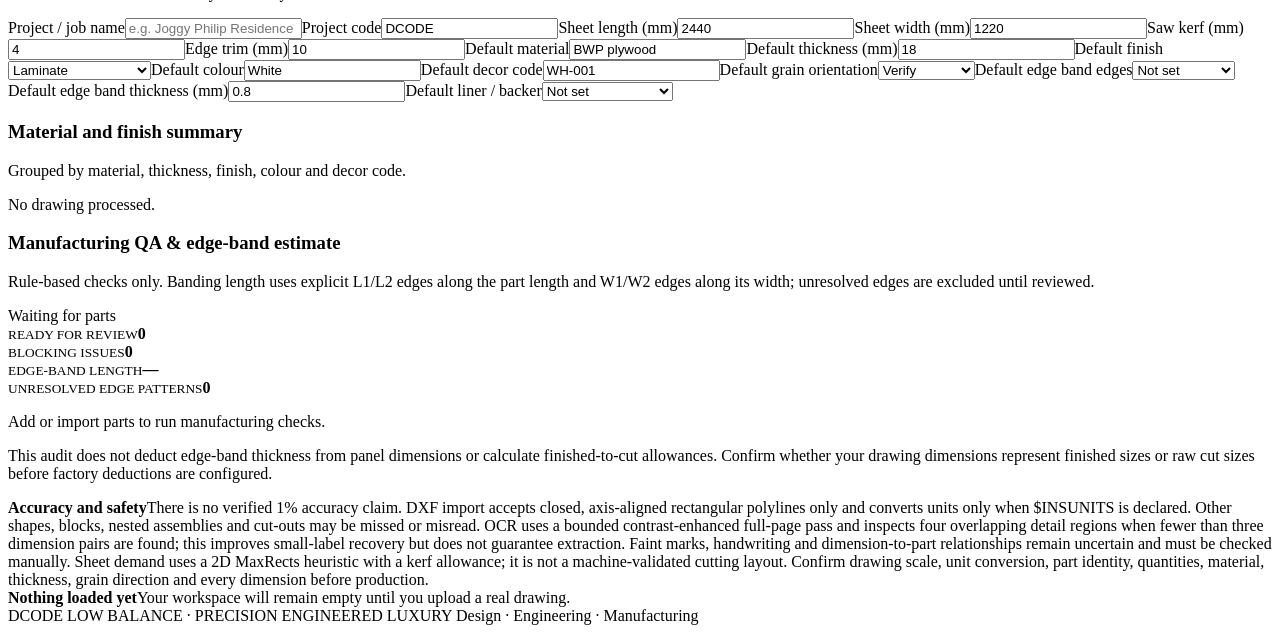
==== commit cbe741b2: "Clarify budget rates do not block design" ====
--- a/public/app/index.html
+++ b/public/app/index.html
@@ -139,7 +139,7 @@
         <div class="design-metrics"><div class="design-metric"><small>COMPONENT QTY</small><strong id="dMetricParts">0</strong><span>Summed panel quantities</span></div><div class="design-metric"><small>GROSS PANEL AREA</small><strong id="dMetricArea">0 ft²</strong><span>Before nesting and optimisation</span></div><div class="design-metric"><small>INDICATIVE DIRECT COST</small><strong id="dMetricCost">₹0</strong><span>Based on editable rates below</span></div><div class="design-metric"><small>OUTER SIZE</small><strong id="dMetricDimensions">—</strong><span>Width × height × depth · mm</span></div></div>
         <div id="designValidation" class="design-warning">Construction rules and dimensions require review before production.</div>
         <div class="design-table-wrap"><table class="design-table"><thead><tr><th>COMPONENT</th><th>LENGTH mm</th><th>WIDTH mm</th><th>THICKNESS mm</th><th>QTY</th><th>EDGE / QA</th></tr></thead><tbody id="designCutRows"><tr><td colspan="6">Configure cabinet dimensions to calculate the proposal.</td></tr></tbody></table></div>
-        <div class="design-section-head"><h4>Costing assumptions · INR</h4><span class="design-chip">Editable local rates · no supplier catalogue assumed</span></div>
+        <div class="design-section-head"><h4>Costing assumptions · INR</h4><span class="design-chip">Optional budget rates · missing prices never block design</span></div>
         <div class="cost-fields"><label>Board rate · ₹/ft²<input id="d-boardRate" type="number" min="0" placeholder="Enter rate"></label><label>Back panel rate · ₹/ft²<input id="d-backRate" type="number" min="0" placeholder="Enter rate"></label><label>Finish rate · ₹/ft²<input id="d-finishRate" type="number" min="0" placeholder="Enter rate"></label><label>Edge band allowance · ₹/m<input id="d-edgeRate" type="number" min="0" placeholder="Enter rate"></label><label>Hardware allowance · ₹/cabinet<input id="d-hardware" type="number" min="0" placeholder="Enter allowance"></label><label>Labour allowance · %<input id="d-labourPct" type="number" min="0" max="100" placeholder="Enter %"></label><label>Wastage allowance · %<input id="d-wastePct" type="number" min="0" max="100" placeholder="Enter %"></label></div>
         <div id="dCostRows" class="design-cost-list"></div><p id="designCostFootnote" class="design-canvas-note"></p>
         <div class="design-actions" style="margin-top:12px"><button class="dark-btn" id="designHandoff" type="button">Send proposal to cutting-list review</button><span id="designSaveStatus" class="design-status">Design draft stays separate from the existing cutting-list draft.</span></div>
